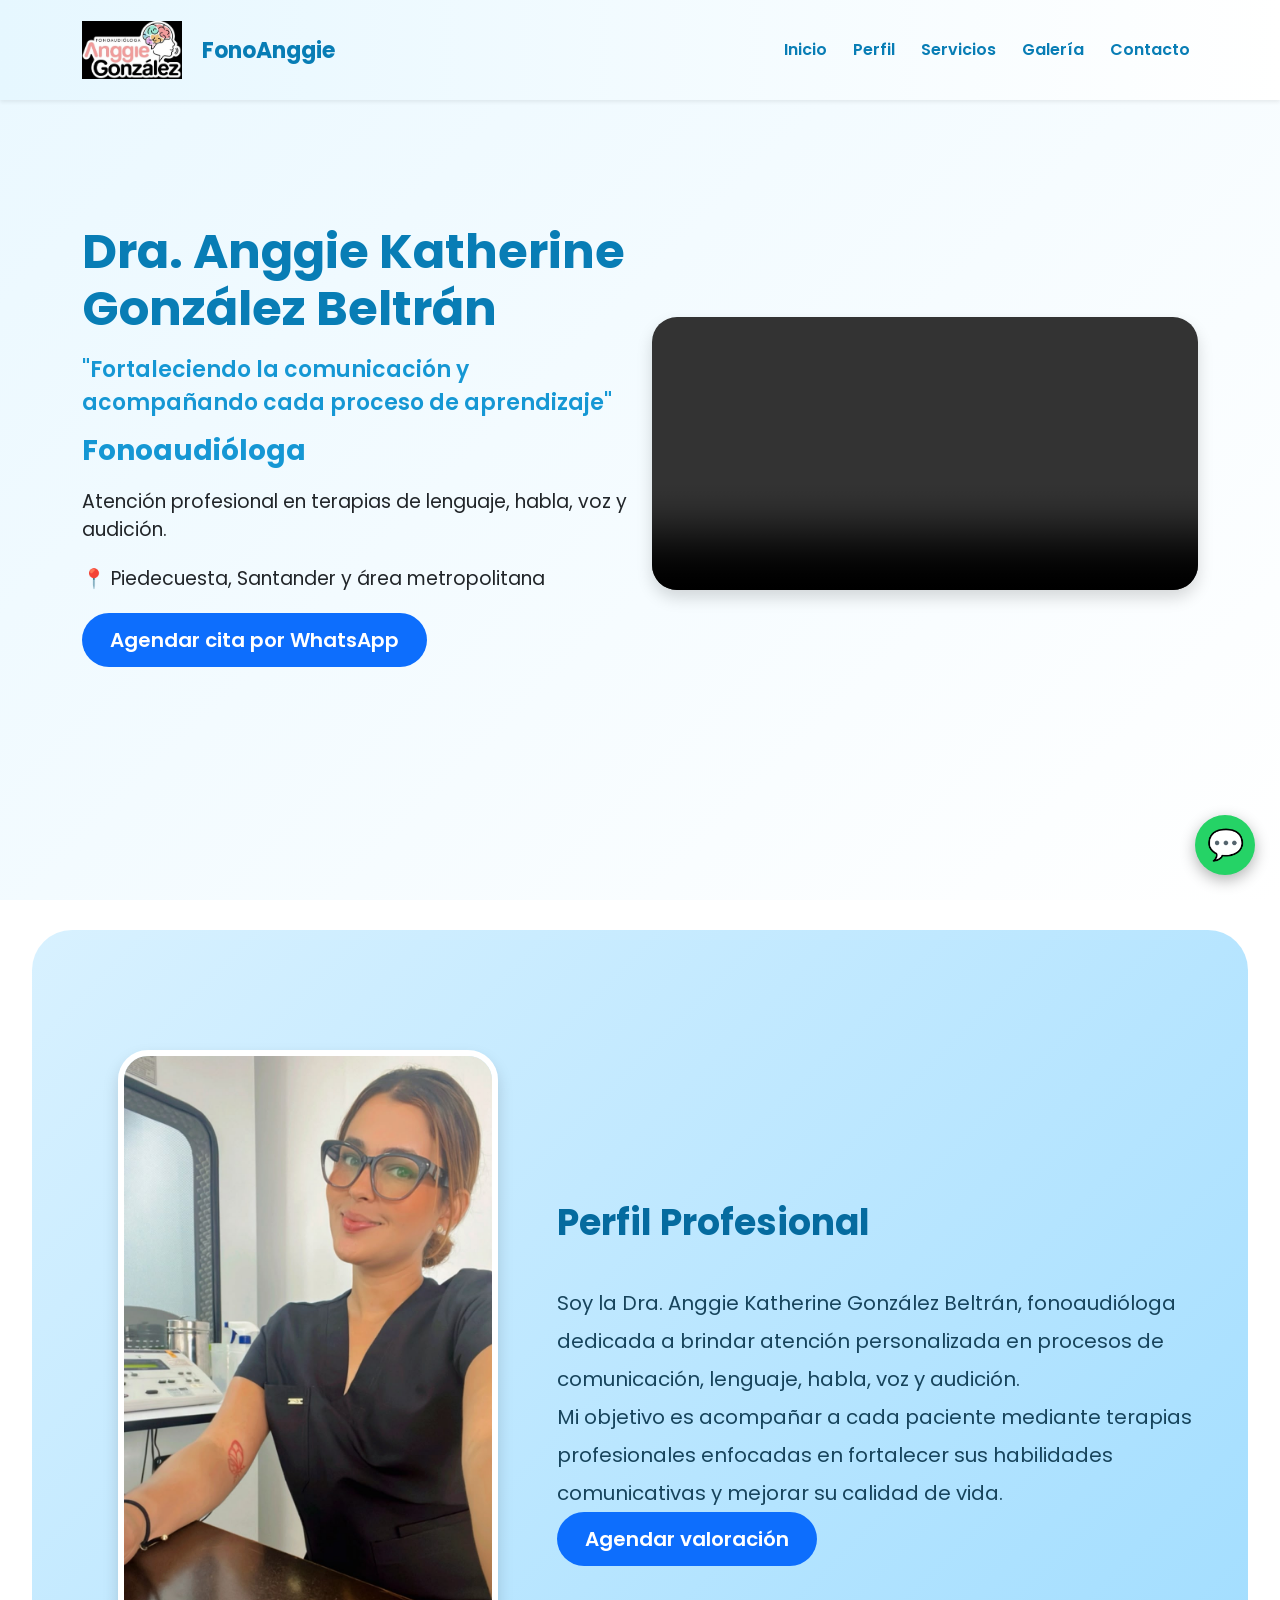
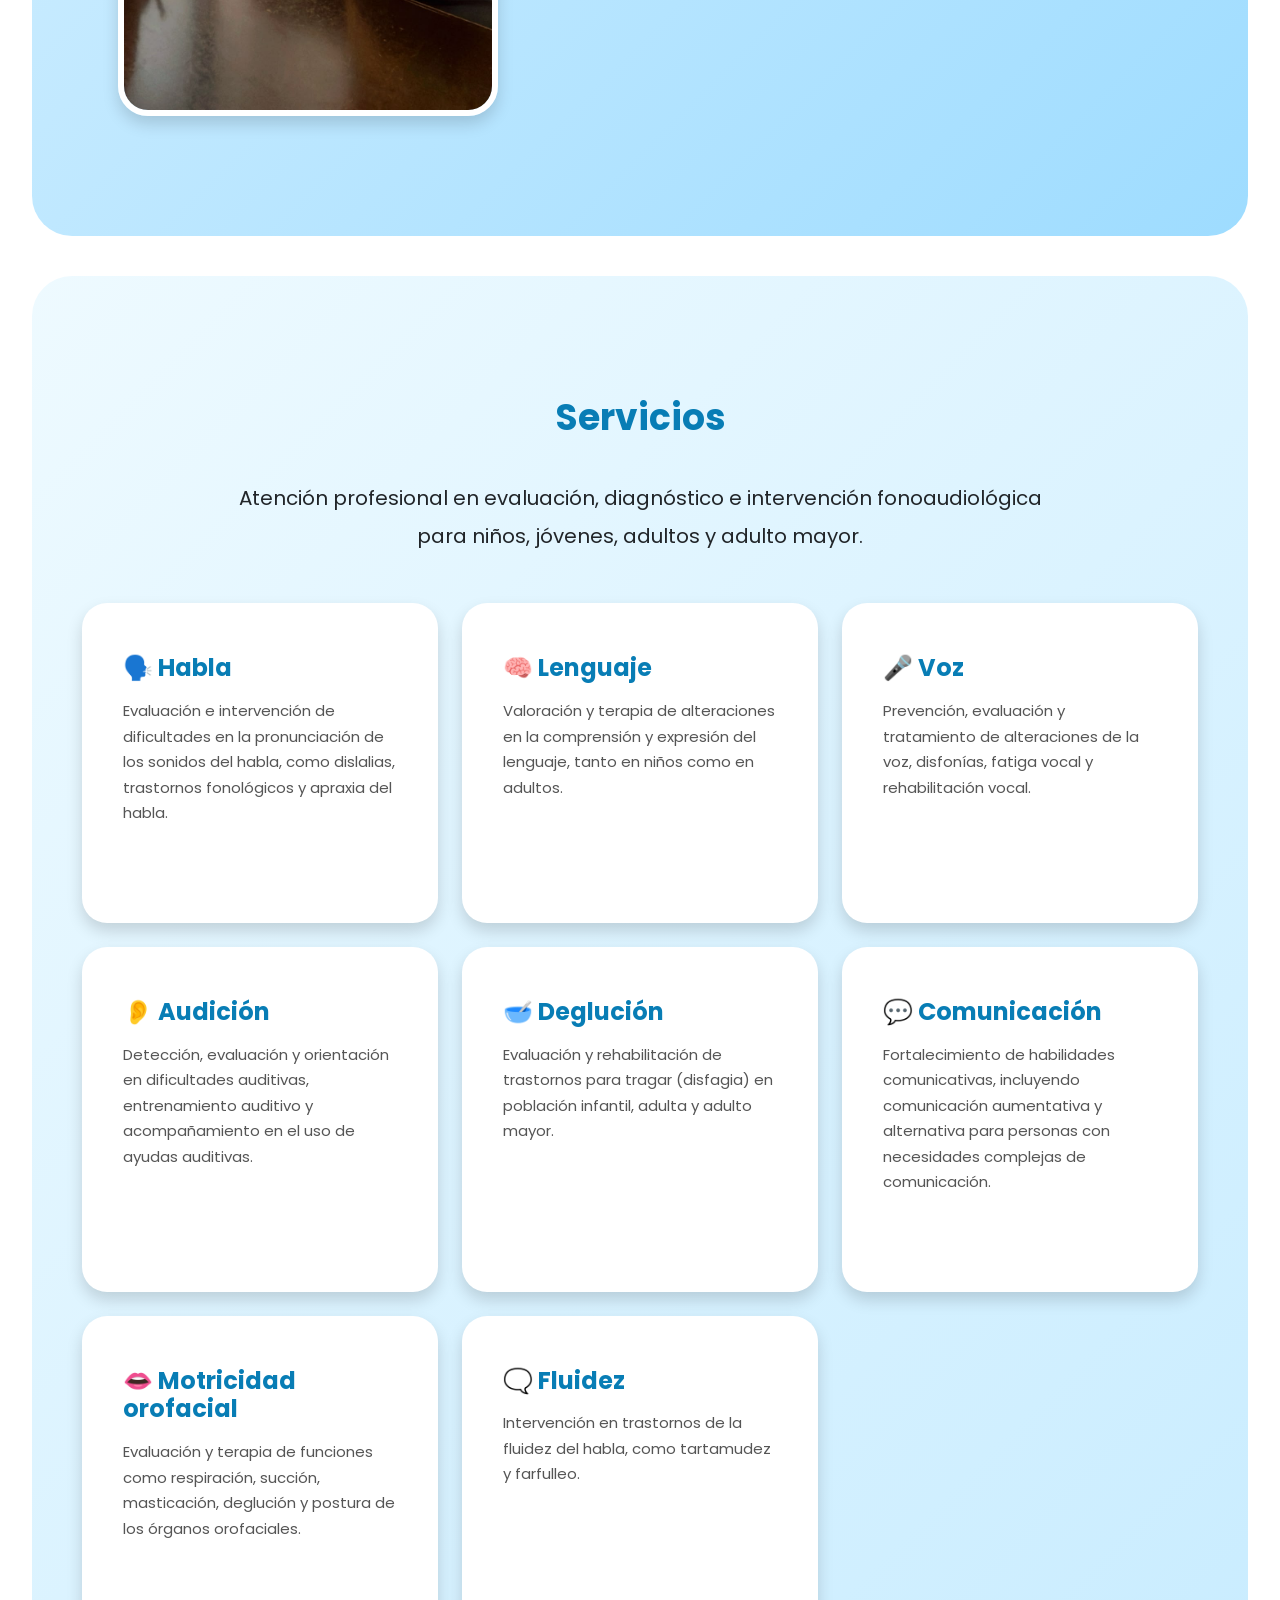
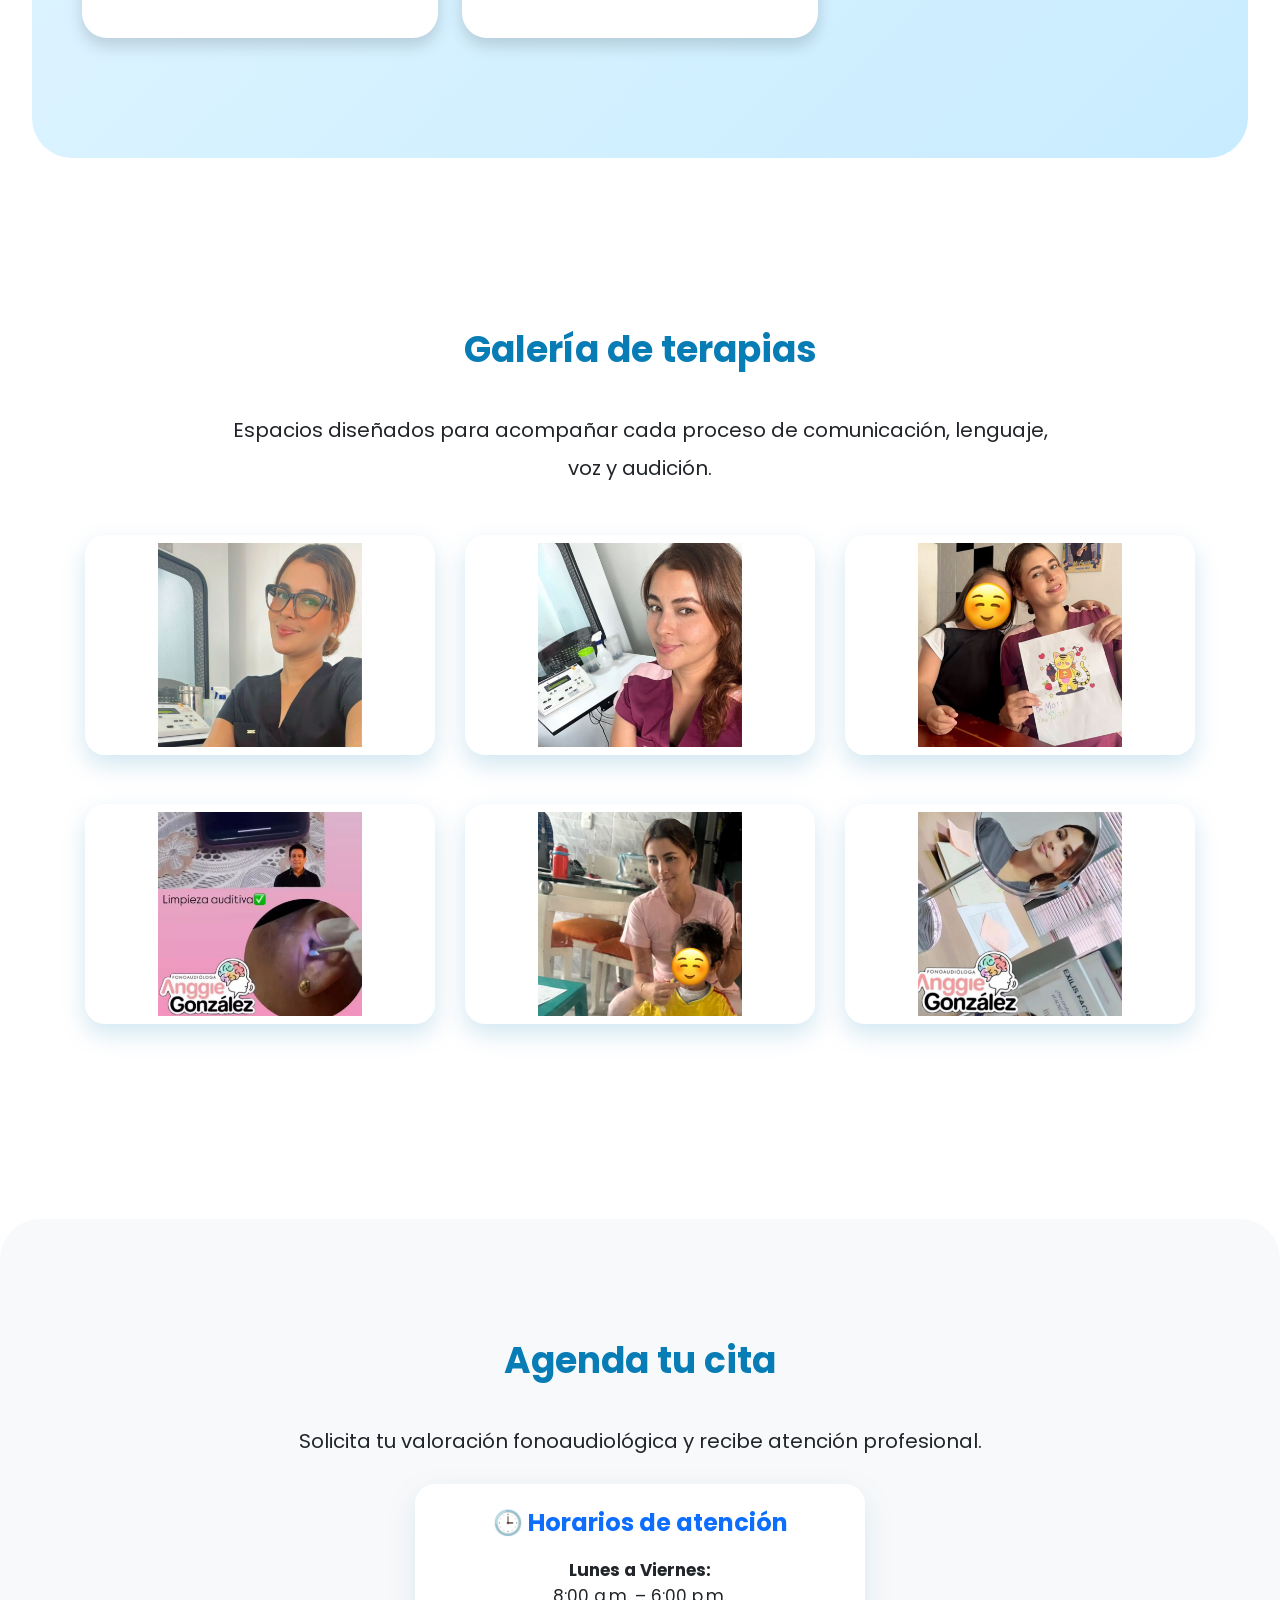
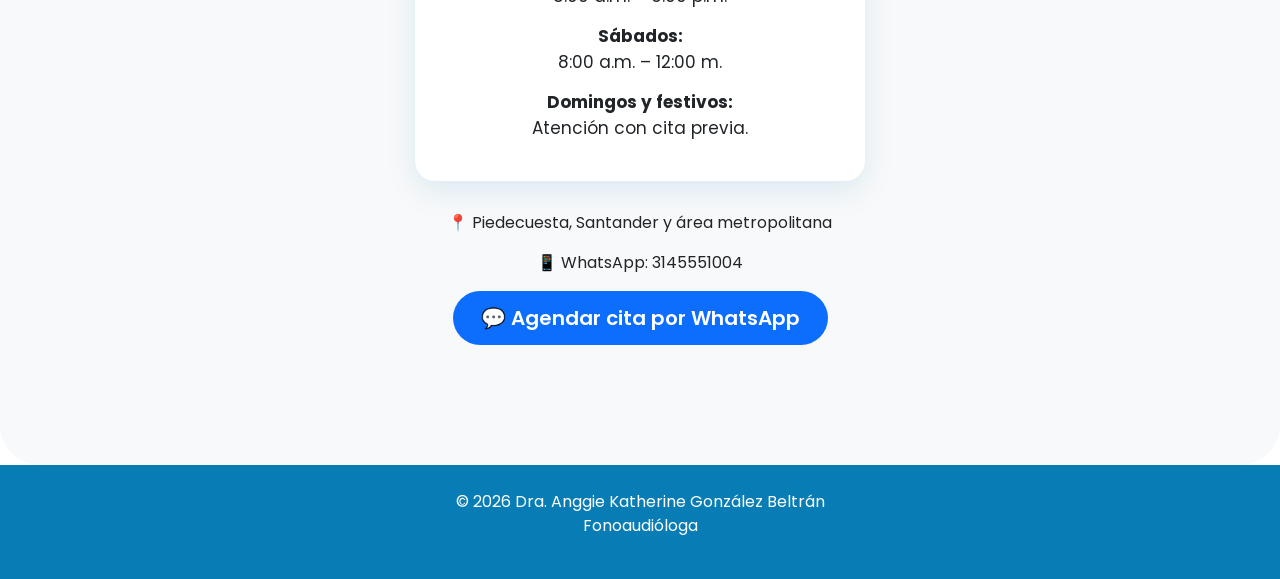
==== index.html @ e3963ac4 "Primera versión de la página web de FonoAnggie" ====
<!DOCTYPE html>
<html lang="es">

<head>

<meta charset="UTF-8">
<meta name="viewport" content="width=device-width, initial-scale=1.0">

<title>Dra. Anggie Katherine González Beltrán | Fonoaudióloga</title>


<!-- Bootstrap -->
<link href="https://cdn.jsdelivr.net/npm/bootstrap@5.3.3/dist/css/bootstrap.min.css" rel="stylesheet">


<!-- Letra profesional -->
<link href="https://fonts.googleapis.com/css2?family=Poppins:wght@300;400;500;600;700&display=swap" rel="stylesheet">


<!-- Estilos propios -->
<link rel="stylesheet" href="css/estilos.css">

</head>


<body>


<!-- MENÚ -->

<nav class="navbar navbar-expand-lg navbar-light bg-white shadow-sm fixed-top">

<div class="container">


<a class="navbar-brand fw-bold text-primary d-flex align-items-center" href="#inicio">

    <img src="img/logo.png"
    class="logo-menu"
    alt="Logo FonoAnggie">

    <span class="ms-2">FonoAnggie</span>

</a>





<button class="navbar-toggler" type="button" data-bs-toggle="collapse" data-bs-target="#menu">

<span class="navbar-toggler-icon"></span>

</button>



<div class="collapse navbar-collapse" id="menu">


<ul class="navbar-nav ms-auto">


<li class="nav-item">
<a class="nav-link" href="#inicio">Inicio</a>
</li>


<li class="nav-item">
<a class="nav-link" href="#perfil">Perfil</a>
</li>


<li class="nav-item">
<a class="nav-link" href="#servicios">Servicios</a>
</li>


<li class="nav-item">
<a class="nav-link" href="#galeria">Galería</a>
</li>


<li class="nav-item">
<a class="nav-link" href="#contacto">Contacto</a>
</li>


</ul>


</div>


</div>

</nav>





<!-- INICIO -->


<section id="inicio" class="hero">


<div class="container">


<div class="row align-items-center">


<div class="col-lg-6">


<h1>

Dra. Anggie Katherine

<br>

González Beltrán

</h1>



<h4 class="frase-profesional">

"Fortaleciendo la comunicación y acompañando cada proceso de aprendizaje"

</h4>



<h3>

Fonoaudióloga

</h3>



<p>

Atención profesional en terapias de lenguaje,
habla, voz y audición.

</p>



<p>

📍 Piedecuesta, Santander y área metropolitana

</p>



<a href="https://wa.me/573145551004?text=Hola%20Dra.%20Anggie,%20quiero%20solicitar%20información%20sobre%20una%20valoración%20fonoaudiológica."
class="btn btn-primary btn-lg"
target="_blank">

Agendar cita por WhatsApp

</a>


</div>





<div class="col-lg-6 mt-4">


<video class="video-presentacion shadow" controls>


<source src="video/video.mp4" type="video/mp4">


Tu navegador no soporta videos.


</video>


</div>



</div>


</div>


</section>







<!-- PERFIL -->


<section id="perfil" class="py-5">


<div class="container">


<div class="row align-items-center">



<div class="col-lg-5 text-center">


<img src="img/dra-anggie.jpg"
class="foto-doctora shadow"
alt="Dra. Anggie">


</div>




<div class="col-lg-7">


<h2 class="titulo">

Perfil Profesional

</h2>



<p class="descripcion">

Soy la Dra. Anggie Katherine González Beltrán,
fonoaudióloga dedicada a brindar atención personalizada
en procesos de comunicación, lenguaje, habla, voz y audición.

</p>



<p class="descripcion">

Mi objetivo es acompañar a cada paciente mediante
terapias profesionales enfocadas en fortalecer sus
habilidades comunicativas y mejorar su calidad de vida.

</p>



<a href="https://wa.me/573145551004?text=Hola%20Dra.%20Anggie,%20quiero%20solicitar%20información%20sobre%20una%20valoración%20fonoaudiológica."
class="btn btn-primary btn-lg"
target="_blank">

Agendar valoración

</a>



</div>


</div>


</div>


</section>
<!-- SERVICIOS -->

<section id="servicios" class="py-5 bg-light">


<div class="container">


<h2 class="text-center titulo">

Servicios

</h2>



<p class="text-center descripcion">

Atención profesional en evaluación, diagnóstico e intervención
fonoaudiológica para niños, jóvenes, adultos y adulto mayor.

</p>




<div class="row g-4 mt-4">





<div class="col-lg-4 col-md-6">

<div class="card servicio shadow h-100">

<div class="card-body">


<h4>🗣️ Habla</h4>


<p>

Evaluación e intervención de dificultades en la pronunciación
de los sonidos del habla, como dislalias, trastornos fonológicos
y apraxia del habla.

</p>


</div>

</div>

</div>






<div class="col-lg-4 col-md-6">

<div class="card servicio shadow h-100">

<div class="card-body">


<h4>🧠 Lenguaje</h4>


<p>

Valoración y terapia de alteraciones en la comprensión y
expresión del lenguaje, tanto en niños como en adultos.

</p>


</div>

</div>

</div>






<div class="col-lg-4 col-md-6">

<div class="card servicio shadow h-100">

<div class="card-body">


<h4>🎤 Voz</h4>


<p>

Prevención, evaluación y tratamiento de alteraciones de la voz,
disfonías, fatiga vocal y rehabilitación vocal.

</p>


</div>

</div>

</div>







<div class="col-lg-4 col-md-6">

<div class="card servicio shadow h-100">

<div class="card-body">


<h4>👂 Audición</h4>


<p>

Detección, evaluación y orientación en dificultades auditivas,
entrenamiento auditivo y acompañamiento en el uso de ayudas auditivas.

</p>


</div>

</div>

</div>






<div class="col-lg-4 col-md-6">

<div class="card servicio shadow h-100">

<div class="card-body">


<h4>🥣 Deglución</h4>


<p>

Evaluación y rehabilitación de trastornos para tragar
(disfagia) en población infantil, adulta y adulto mayor.

</p>


</div>

</div>

</div>







<div class="col-lg-4 col-md-6">

<div class="card servicio shadow h-100">

<div class="card-body">


<h4>💬 Comunicación</h4>


<p>

Fortalecimiento de habilidades comunicativas, incluyendo
comunicación aumentativa y alternativa para personas con
necesidades complejas de comunicación.

</p>


</div>

</div>

</div>







<div class="col-lg-4 col-md-6">

<div class="card servicio shadow h-100">

<div class="card-body">


<h4>👄 Motricidad orofacial</h4>


<p>

Evaluación y terapia de funciones como respiración,
succión, masticación, deglución y postura de los órganos
orofaciales.

</p>


</div>

</div>

</div>








<div class="col-lg-4 col-md-6">

<div class="card servicio shadow h-100">

<div class="card-body">


<h4>🗨️ Fluidez</h4>


<p>

Intervención en trastornos de la fluidez del habla,
como tartamudez y farfulleo.

</p>


</div>

</div>

</div>






</div>


</div>

</section>
<!-- GALERÍA -->

<section id="galeria" class="py-5">

<div class="container">

<h2 class="titulo text-center">

Galería de terapias

</h2>

<p class="text-center descripcion">

Espacios diseñados para acompañar cada proceso de comunicación,
lenguaje, voz y audición.

</p>

<div class="row g-4 mt-4">

<div class="col-lg-4 col-md-6">
<img src="img/foto1.jpg" class="img-galeria" alt="Galería 1">
</div>

<div class="col-lg-4 col-md-6">
<img src="img/foto2.jpg" class="img-galeria" alt="Galería 2">
</div>

<div class="col-lg-4 col-md-6">
<img src="img/foto3.jpg" class="img-galeria" alt="Galería 3">
</div>

<div class="col-lg-4 col-md-6">
<img src="img/foto4.jpg" class="img-galeria" alt="Galería 4">
</div>

<div class="col-lg-4 col-md-6">
<img src="img/foto5.jpg" class="img-galeria" alt="Galería 5">
</div>

<div class="col-lg-4 col-md-6">
<img src="img/foto6.jpg" class="img-galeria" alt="Galería 6">
</div>

</div>

</div>

</section>







<!-- CONTACTO -->


<section id="contacto" class="py-5 bg-light">


<div class="container text-center">


<h2 class="titulo">

Agenda tu cita

</h2>



<p class="descripcion">

Solicita tu valoración fonoaudiológica y recibe atención profesional.

</p>
<div class="horarios mt-4">

<h4>🕒 Horarios de atención</h4>

<p>
<strong>Lunes a Viernes:</strong><br>
8:00 a.m. – 6:00 p.m.
</p>

<p>
<strong>Sábados:</strong><br>
8:00 a.m. – 12:00 m.
</p>

<p>
<strong>Domingos y festivos:</strong><br>
Atención con cita previa.
</p>

</div>



<p>

📍 Piedecuesta, Santander y área metropolitana

</p>



<p>

📱 WhatsApp: 3145551004

</p>




<a href="https://wa.me/573145551004?text=Hola%20Dra.%20Anggie,%20quiero%20solicitar%20información%20sobre%20una%20valoración%20fonoaudiológica."
class="btn btn-primary btn-lg"
target="_blank">


💬 Agendar cita por WhatsApp


</a>



</div>


</section>







<!-- BOTÓN WHATSAPP FLOTANTE -->


<a href="https://wa.me/573145551004?text=Hola%20Dra.%20Anggie,%20quiero%20solicitar%20información%20sobre%20una%20valoración%20fonoaudiológica."
class="whatsapp-float"
target="_blank">

💬

</a>







<!-- FOOTER -->


<footer class="text-center">


<p>

© 2026 Dra. Anggie Katherine González Beltrán

<br>

Fonoaudióloga

</p>


</footer>






<!-- Bootstrap JS -->


<script src="https://cdn.jsdelivr.net/npm/bootstrap@5.3.3/dist/js/bootstrap.bundle.min.js"></script>


<script src="js/script.js"></script>



</body>

</html>
---- css/estilos.css ----
css
/* =========================
   ESTILOS GENERALES
========================= */

body {

   body{
    font-family:'Poppins', sans-serif;
    background: linear-gradient(180deg, #f8fcff 0%, #eef8ff 50%, #ffffff 100%);
    color:#333;
}
    color: #444;

    scroll-behavior: smooth;

}


h1, h2, h3, h4 {
    font-weight: 700;
}


.titulo {
    color: #1597d4;
    margin-bottom: 20px;
}


.descripcion {
    font-size: 18px;
    line-height: 1.8;
}



/* =========================
   MENÚ
========================= */

.navbar-brand img {

    width: 150px;
    height: 100px;

    object-fit: contain;



}


.nav-link {
    color: #333 !important;
    font-weight: 600;
    margin-left: 10px;
}


.nav-link:hover {
    color: #1597d4 !important;
}




/* =========================
   SECCIÓN INICIO
========================= */

.hero {

    min-height: 100vh;
    display: flex;
    align-items: center;

    padding-top: 90px;

    background: linear-gradient(
        135deg,
        #eaf8ff,
        #ffffff
    );

}



.hero h1 {

    font-size: 48px;
    color: #087db5;

}



.hero h3 {

    color: #1597d4;
    margin-top: 15px;

}



.hero p {

    font-size: 19px;
    margin: 20px 0;

}



 .btn-primary{
    background:#0d6efd;
    border:none;
    border-radius:40px;
    padding:12px 28px;
    font-weight:600;
    transition:0.3s;
}

.btn-primary:hover{
    background:#0b5ed7;
    transform:translateY(-2px);
}




/* =========================
   VIDEO
========================= */

.video.mp4 {

    width: 100%;
    max-width: 450px;

    height: auto;

    border-radius: 20px;

    display: block;

    margin: auto;

}





/* =========================
   TARJETAS SERVICIOS
========================= */


.servicio{
    border: none;
    border-radius: 20px;
    background: #ffffff;
    box-shadow: 0 10px 30px rgba(0, 120, 180, 0.12);
    transition: all 0.35s ease;
}



.servicio:hover{
    transform: translateY(-8px);
    box-shadow: 0 18px 40px rgba(0,120,180,0.22);
}





/* =========================
   GALERÍA
========================= */


.img-galeria {
    width: 100%;
    height: auto;
    object-fit: contain;
    transition: 0.4s;
}




#galeria img:hover {

    transform: scale(1.05);

}





/* =========================
   WHATSAPP FLOTANTE
========================= */


.whatsapp {

    position: fixed;

    bottom: 25px;
    right: 25px;

    background: #25d366;

    width: 60px;
    height: 60px;

    border-radius: 50%;

    display: flex;

    justify-content: center;
    align-items: center;

    font-size: 32px;

    text-decoration: none;

    color: white;

    box-shadow: 0 5px 15px rgba(0,0,0,0.3);

    z-index: 999;

}




/* =========================
   PIE DE PÁGINA
========================= */


footer {

    background: #087db5;

    color:white;

    padding: 25px;

}




/* =========================
   CELULARES
========================= */


@media(max-width:768px){


.hero h1 {

    font-size: 34px;

}

.navbar-brand {
    display: flex;
    align-items: center;
    gap: 10px;
}
.hero {

    text-align:center;

}


.video-presentacion {

    margin-top:30px;

}


}
.navbar {

    padding-top: 15px;
    padding-bottom: 15px;

}


.navbar-brand {

    font-size: 24px;
    display: flex;
    align-items: center;
    gap: 15px;

}
/* =========================
   MEJORAR ENCABEZADO Y LOGO
========================= */

.navbar {
    padding: 5px 0;
}


.navbar-brand img {

    width: 100px;
    height: 70px;

    object-fit: contain;

}


.navbar-brand {

    display: flex;
    align-items: center;
    gap: 12px;

    color: #1597d4 !important;

}


.navbar-brand:hover {

    color: #087db5 !important;

}/* =========================
   NAVBAR PROFESIONAL
========================= */

.navbar {

    background: linear-gradient(
        90deg,
        #e6f7ff,
        #ffffff
    ) !important;

    padding: 10px 0;

}


.navbar-brand {

    color: #087db5 !important;
    font-size: 22px;
    font-weight: 700;

}


.nav-link {

    color: #087db5 !important;
    font-weight: 600;

}


.nav-link:hover {

    color: #1597d4 !important;

}
/* FRASE PROFESIONAL */

.frase-profesional {

    color:#1597d4;
    font-size: 22px;
    margin-top: 15px;
    line-height: 1.5;
    font-weight: 600;

}
/* Separación de secciones */

section {

    scroll-margin-top: 100px;

}


#perfil,
#servicios,
#galeria,
#contacto {

    padding-top: 80px;
    padding-bottom: 80px;

}
.titulo {

    font-size: 36px;
    font-weight: 700;
    color: #087db5;
    margin-bottom: 40px;

}
/* =========================
   ESPACIADO PROFESIONAL ENTRE SECCIONES
========================= */

section {

    padding-top: 100px;
    padding-bottom: 100px;

}


/* Perfil */

#perfil {

    background: white;
    margin-top: 40px;

}



/* Servicios */

#servicios {

    margin-top: 40px;
    border-radius: 30px;

}



/* Galería */

#galeria {

    background: white;
    margin-top: 40px;

}



/* Contacto */

#contacto {

    margin-top: 40px;

}


/* Separación entre tarjetas */

.servicio {

    margin-bottom: 30px;

}
/* ==================================
   MEJORAR ESPACIADO DE SECCIONES
================================== */


#perfil,
#servicios,
#galeria,
#contacto {

    min-height: 450px;
    padding-top: 120px !important;
    padding-bottom: 120px !important;

}


/* Separación visual entre secciones */

#perfil {

    background-color: #ffffff;
    margin-top: 30px;

}



#servicios {

    background: linear-gradient(
        135deg,
        #eefaff,
        #ffffff
    );

    margin-top: 50px;
    border-radius: 40px;

}



#galeria {

    margin-top: 50px;

}



#contacto {

    margin-top: 50px;
    border-radius: 40px;

}


/* Texto del perfil */

.descripcion {

    max-width: 850px;
    margin: auto;
    font-size: 20px;
    line-height: 1.9;

}


/* Espacio entre tarjetas */

.servicio {

    padding: 25px;
    min-height: 220px;

}


/* Imágenes de galería */

#galeria img {

    margin-bottom: 25px;

}
body {
    font-family: 'Poppins', sans-serif !important;
}
/* ==========================
   COLORES DE SECCIONES
========================== */


/* PERFIL PROFESIONAL */

#perfil {

    background: linear-gradient(
        135deg,
        #d8f1ff,
        #9edcff
    );

    border-radius: 40px;

    margin: 30px auto;

    width: 95%;

}


/* Texto del perfil */

#perfil .titulo {

    color: #056b9f;

}


#perfil .descripcion {

    color: #17445c;

}




/* SERVICIOS */

#servicios {

    background: linear-gradient(
        135deg,
        #eefaff,
        #c8ecff
    ) !important;

    border-radius: 40px;

    width: 95%;

    margin: 40px auto;

}



/* TARJETAS DE SERVICIOS */

/* ==========================
   TARJETAS PROFESIONALES
========================== */


.servicio {

    background: linear-gradient(
        145deg,
        #ffffff,
        #e8f7ff
    );

    border: none;

    border-radius: 25px;

    padding: 35px 25px;

    min-height: 240px;

    box-shadow: 0 10px 25px rgba(0, 120, 180, 0.15);

    transition: all 0.4s ease;

}


.servicio h4 {

    color: #087db5;

    font-size: 24px;

    margin-bottom: 20px;

}


.servicio p {

    color: #555;

    font-size: 16px;

    line-height: 1.7;

}



.servicio:hover {

    transform: translateY(-12px);

    box-shadow: 0 15px 35px rgba(0, 120, 180, 0.25);


}



.servicio:hover {

    transform: translateY(-8px);

}
/* FOTO PERFIL DOCTORA */

.foto-doctora {
    width: 100%;
    height: auto;
    object-fit: contain;


    object-position: center top;

    border-radius: 30px;

    border: 6px solid white;

    box-shadow: 0 10px 25px rgba(0,120,180,0.20);

}



#perfil {

    padding: 80px 0;

}



 .img-galeria {
    width: 100%;
    max-width: 350px;
    height: 220px;
    object-fit: contain;
    display: block;
    margin: auto;
    border-radius: 15px;
    transition: 0.4s;
}


/* TARJETAS DE SERVICIOS */

.servicio {

    height: 100%;

    min-height: 280px;

    border-radius: 25px;

    border: none;

}


.servicio h4 {

    color:#087db5;

    font-weight:700;

}


.servicio p {

    line-height:1.7;

    color:#555;

}
/* TARJETAS DE SERVICIOS */

.servicio {

    border: none;

    border-radius: 25px;

    transition: 0.3s;

    background: white;

}


.servicio:hover {

    transform: translateY(-8px);

}



.servicio h4 {

    color: #087db5;

    font-weight: 700;

    margin-bottom: 15px;

}



.servicio p {

    color: #555;

    line-height: 1.7;

    font-size: 15px;

}
/* GALERÍA */

.img-galeria {

    width: 100%;
    height: 220px;
    object-fit: contain;
    background: white;
    border-radius: 20px;
    padding: 8px;
    box-shadow: 0 10px 25px rgba(0,120,180,0.18);
    transition: 0.3s;


}



.horarios{
    background:#ffffff;
    padding:25px;
    border-radius:20px;
    max-width:450px;
    margin:30px auto;
    box-shadow:0 10px 30px rgba(0,120,180,.12);
}

.horarios h4{
    color:#0d6efd;
    margin-bottom:20px;
}

.horarios p{
    margin-bottom:15px;
    font-size:17px;
}
/* LOGO DEL MENU */

.logo-menu{
    width: 80px;
    height: 80px;
    object-fit: contain;
    display:block;


}


/* VIDEO DE PRESENTACIÓN */

.video-presentacion{

    width:100%;
    max-width:550px;
    border-radius:25px;

}



/* IMAGEN DE LA DOCTORA */

.foto-doctora{

    width:100%;
    max-width:380px;
    border-radius:30px;

}


/* BOTÓN WHATSAPP FLOTANTE */

.whatsapp-float{

    position:fixed;
    bottom:25px;
    right:25px;
    background:#25D366;
    color:white;
    width:60px;
    height:60px;
    border-radius:50%;
    display:flex;
    justify-content:center;
    align-items:center;
    font-size:30px;
    text-decoration:none;
    z-index:1000;
    box-shadow:0 5px 15px rgba(0,0,0,.3);

}


.whatsapp-float:hover{

    transform:scale(1.1);

}
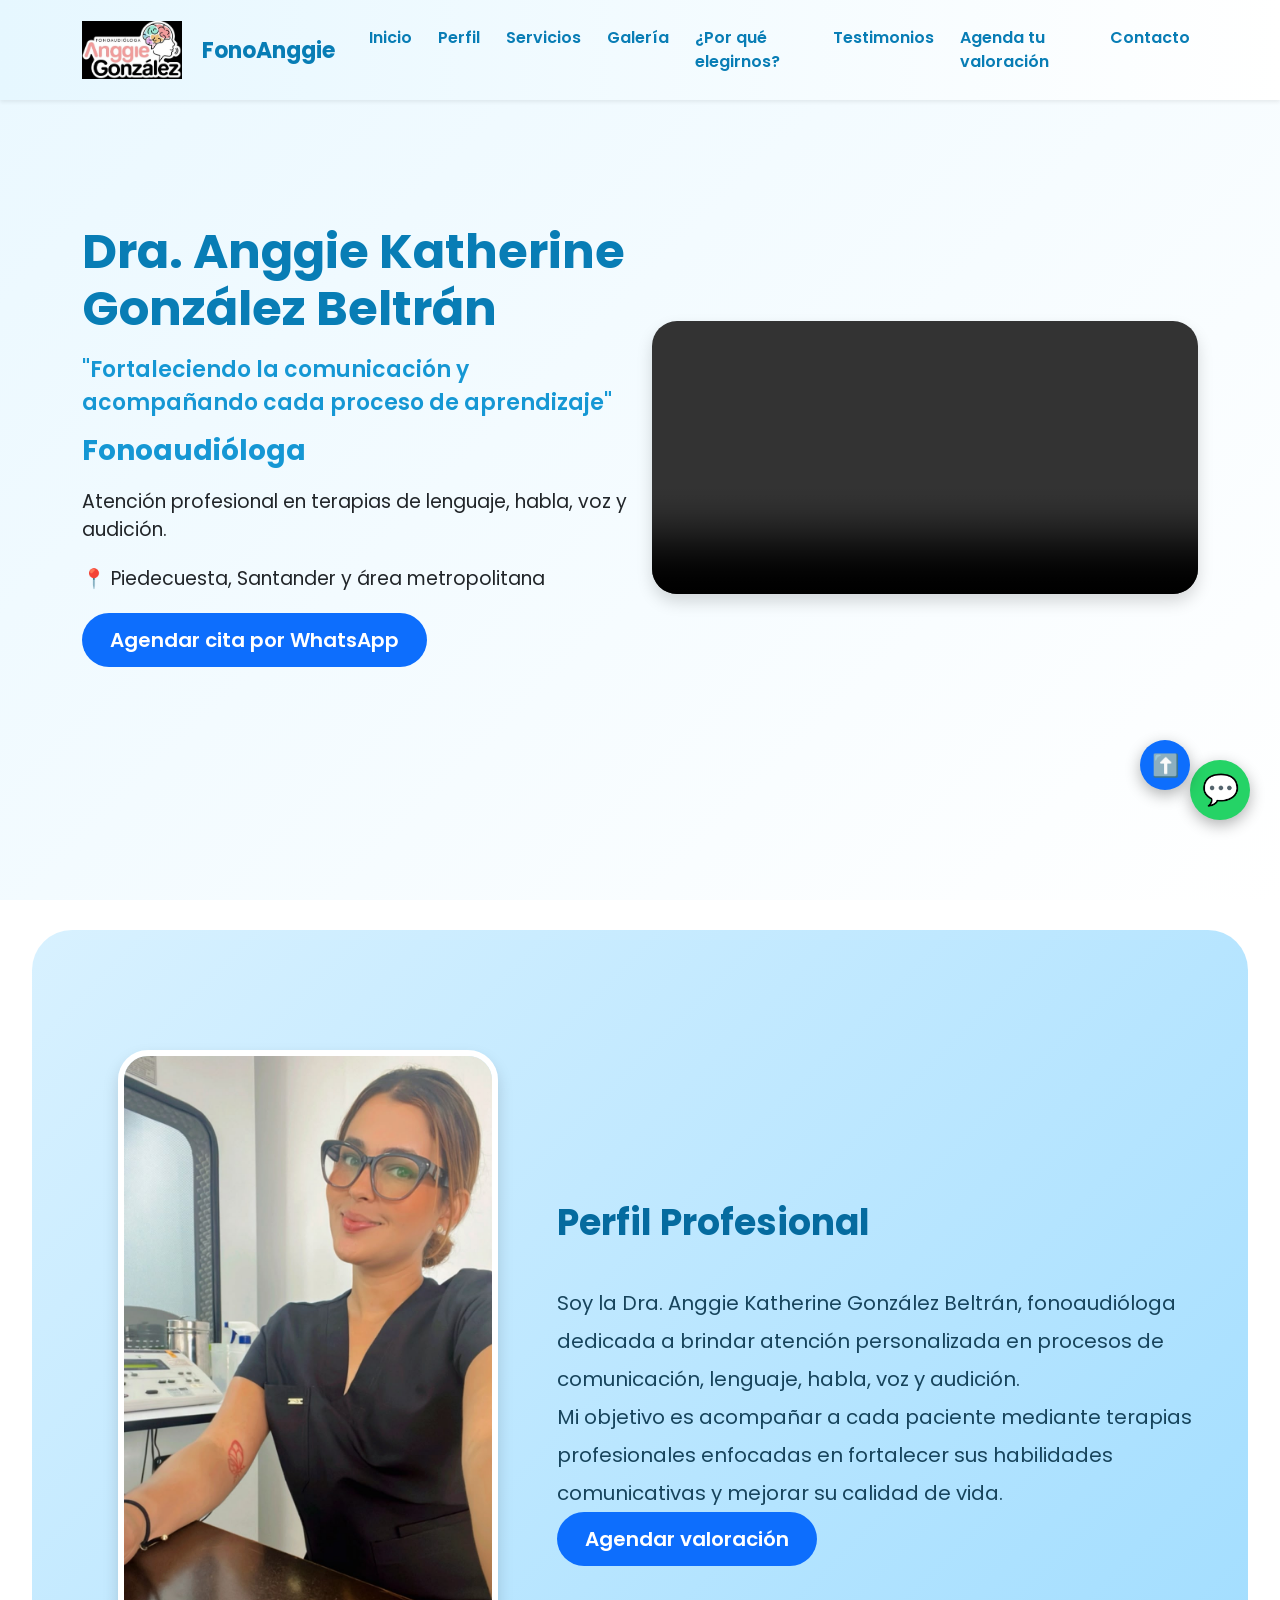
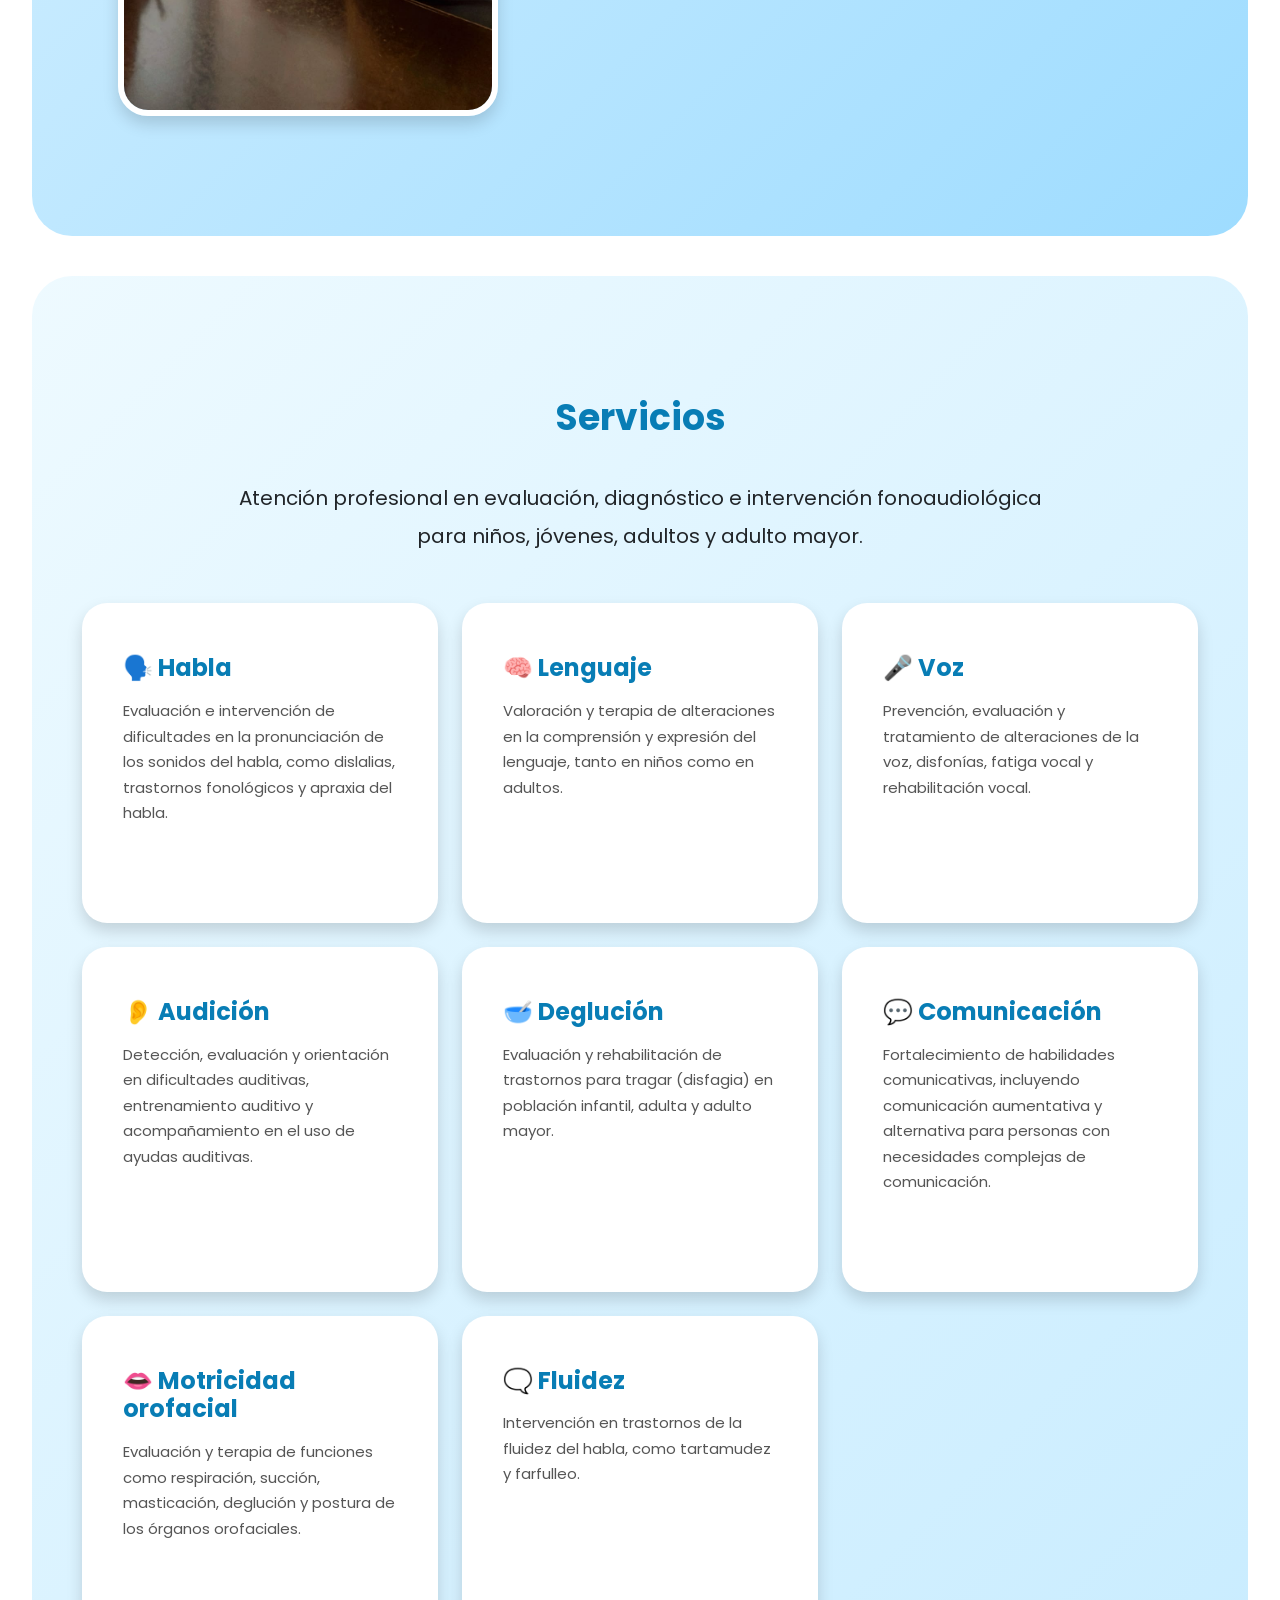
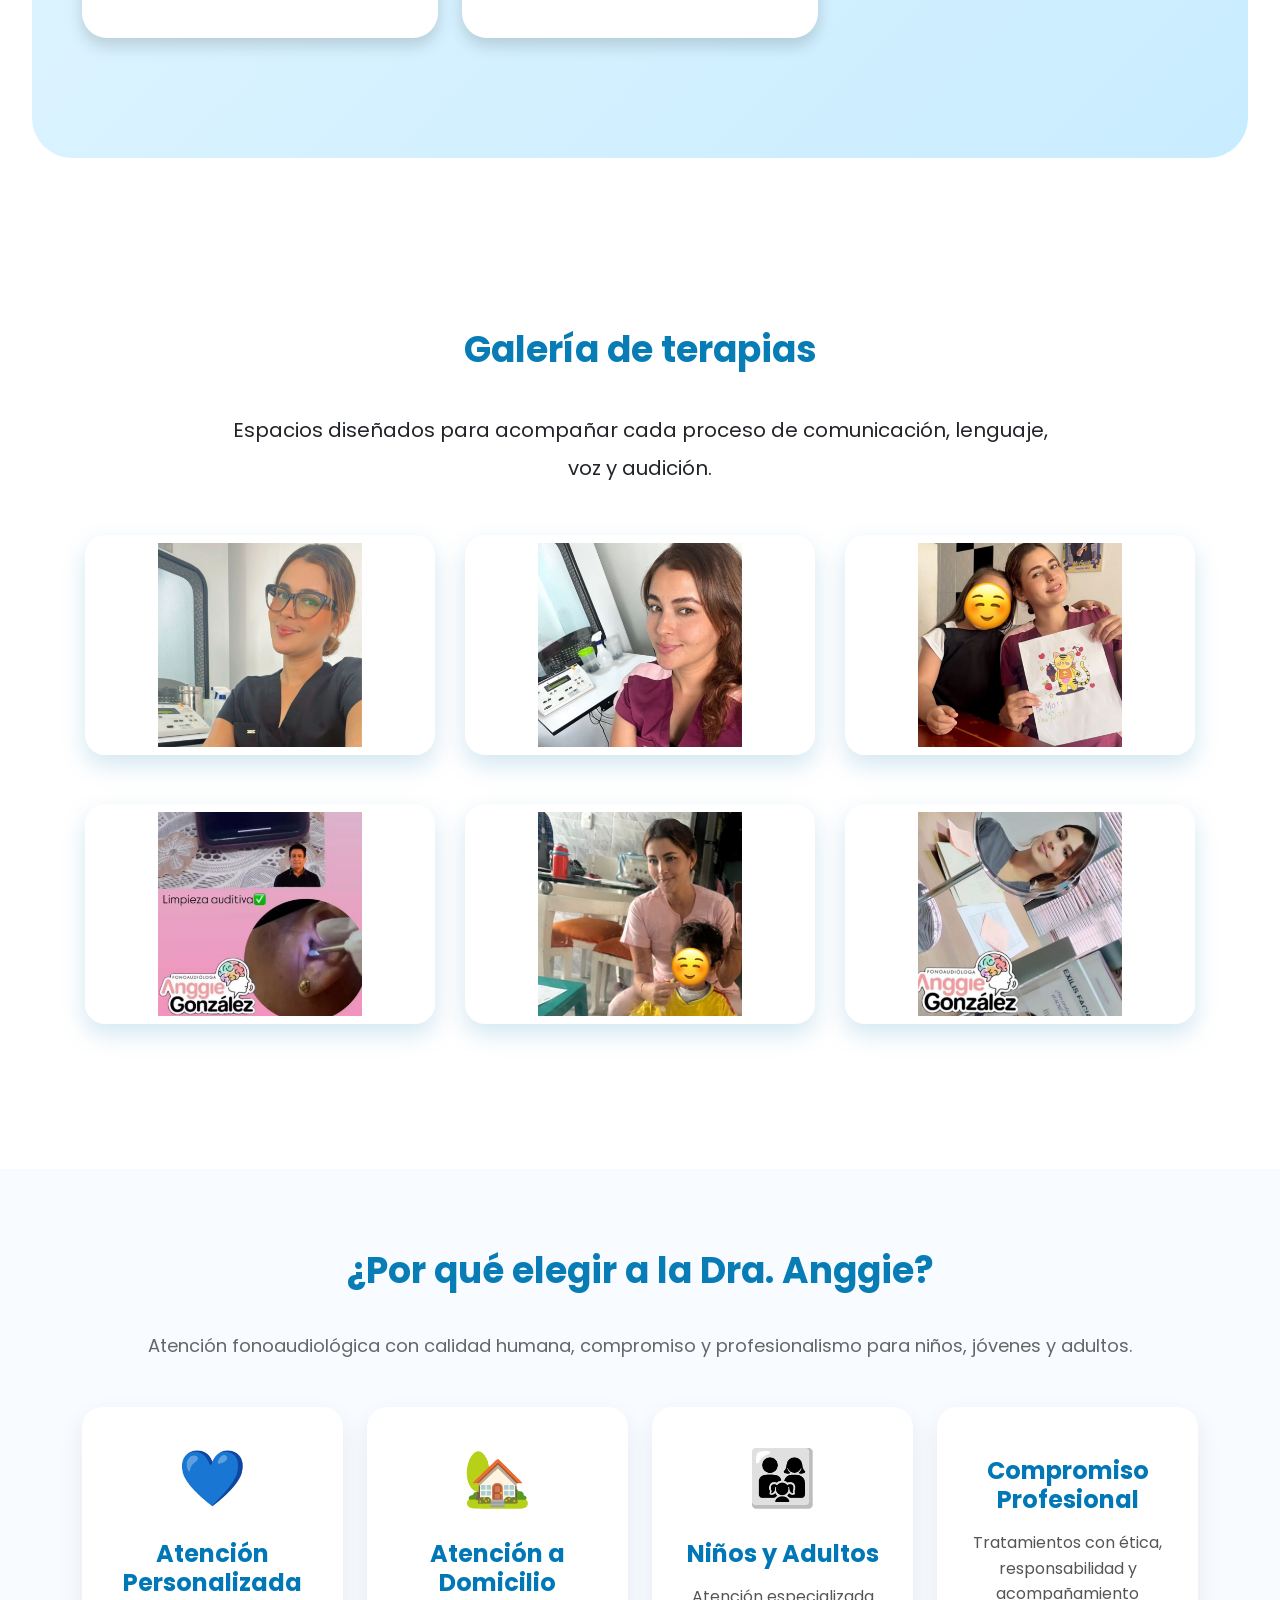
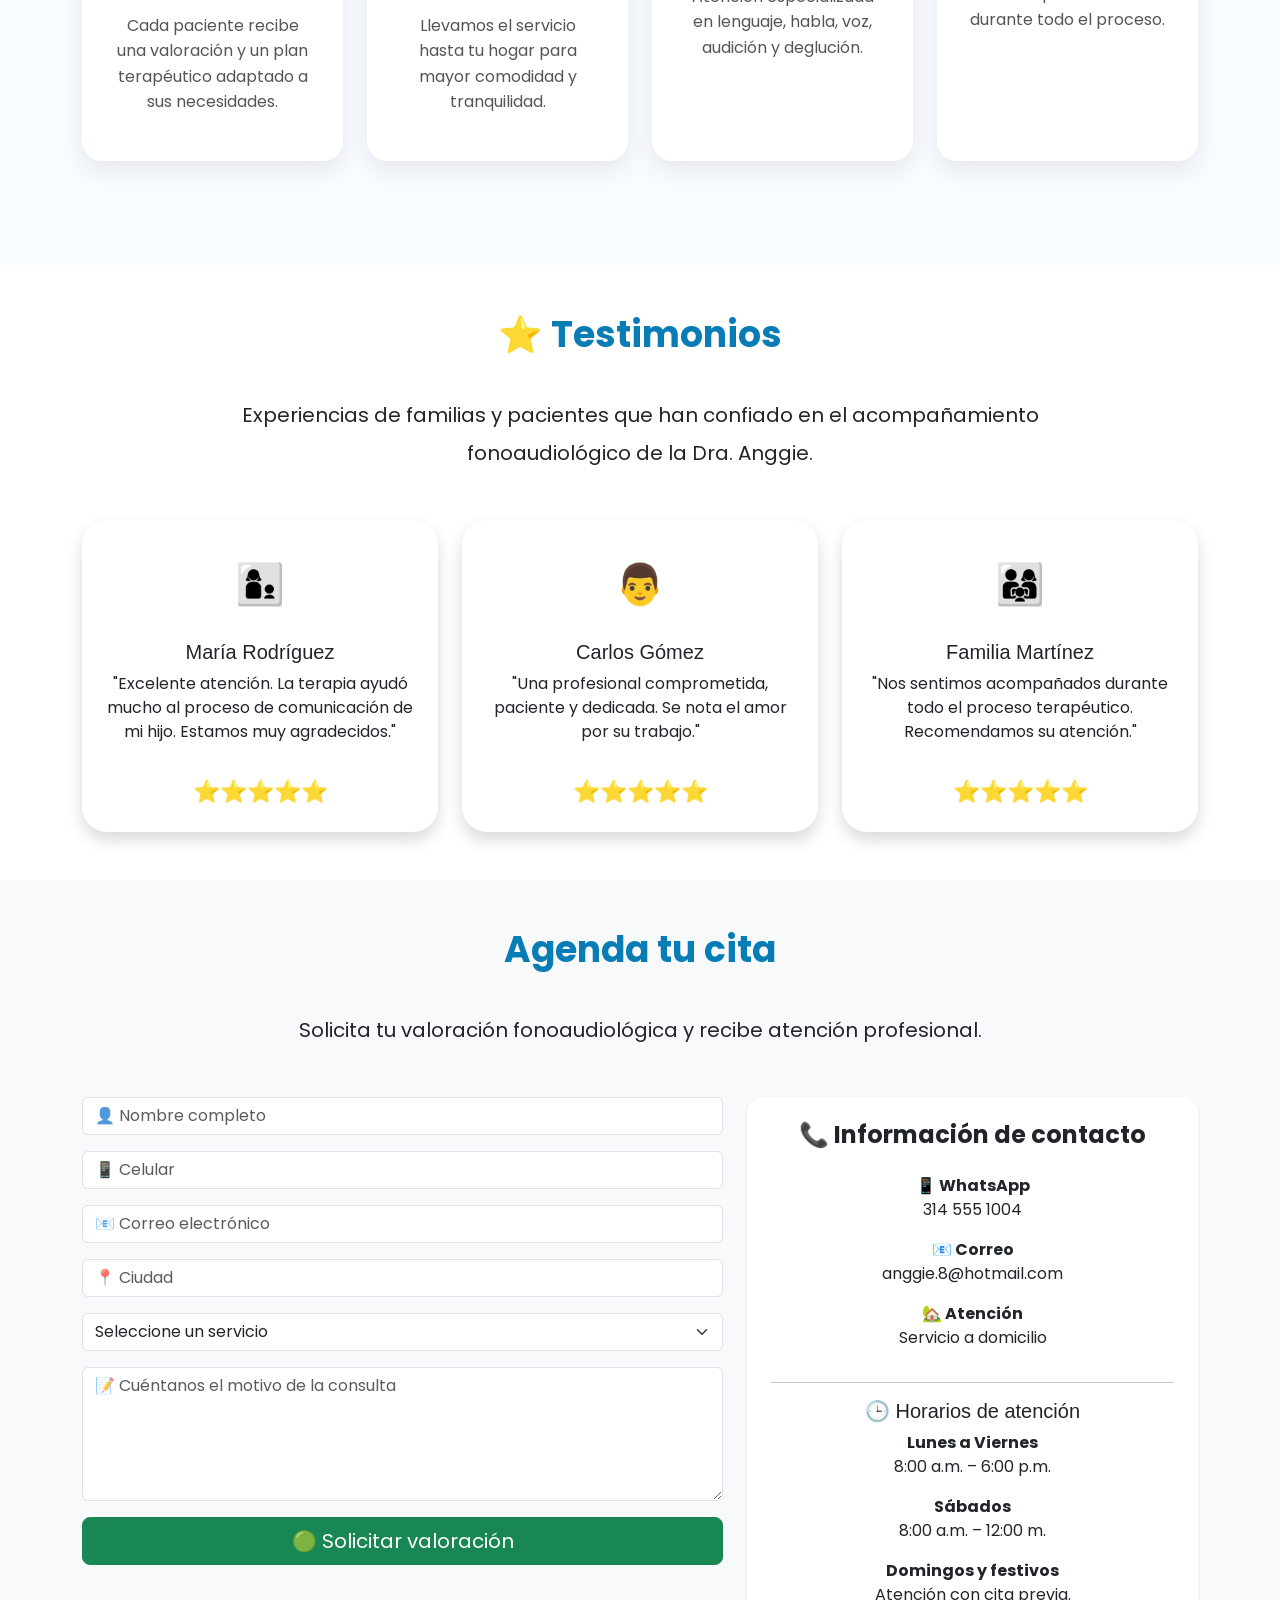
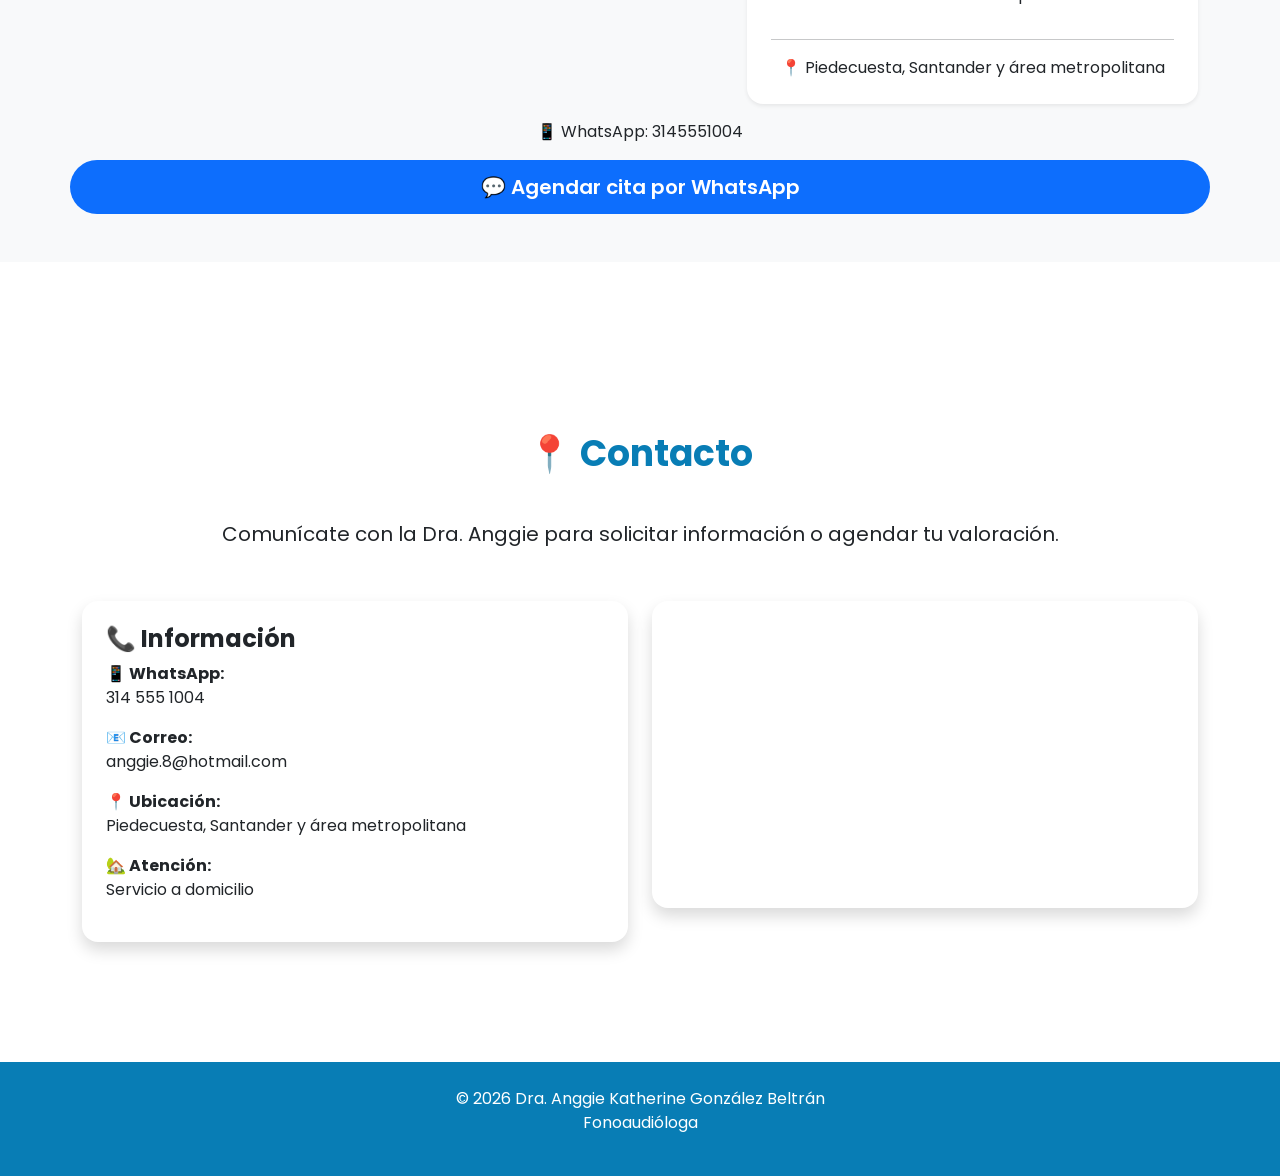
==== commit 47300558: "Actualizacion diseño responsive y mejoras finales" ====
--- a/index.html
+++ b/index.html
@@ -1,13 +1,33 @@
-<!DOCTYPE html>
-<html lang="es">
-
-<head>
+<head> 
 
 <meta charset="UTF-8">
 <meta name="viewport" content="width=device-width, initial-scale=1.0">
 
-<title>Dra. Anggie Katherine González Beltrán | Fonoaudióloga</title>
-
+<title>Dra. Anggie Katherine González Beltrán | Fonoaudióloga en Piedecuesta, Santander</title>
+
+<meta name="description" content="Dra. Anggie Katherine González Beltrán, Fonoaudióloga en Piedecuesta, Santander. Atención profesional en terapias de lenguaje, habla, voz, audición, deglución y motricidad orofacial para niños, jóvenes, adultos y adulto mayor. Agenda tu cita por WhatsApp.">
+
+<meta name="keywords" content="Dra Anggie, Anggie Katherine González Beltrán, Fonoaudióloga, Fonoaudióloga Piedecuesta, Terapia de lenguaje, Terapia de habla, Terapia de voz, Audición, Deglución, Motricidad orofacial, Santander">
+
+<meta name="author" content="Dra. Anggie Katherine González Beltrán">
+
+<meta name="robots" content="index, follow">
+<!-- Open Graph (Facebook, WhatsApp y LinkedIn) -->
+<meta property="og:title" content="Dra. Anggie Katherine González Beltrán | Fonoaudióloga">
+
+<meta property="og:description" content="Atención profesional en terapias de lenguaje, habla, voz, audición y deglución en Piedecuesta, Santander.">
+
+<meta property="og:type" content="website">
+
+<meta property="og:url" content="https://lilicote-dev.github.io/FonoAnggieWeb/">
+
+<meta property="og:image" content="https://lilicote-dev.github.io/FonoAnggieWeb/img/dra-anggie.jpg">
+
+<!-- Twitter -->
+<meta name="twitter:card" content="summary_large_image">
+<meta name="twitter:title" content="Dra. Anggie Katherine González Beltrán">
+<meta name="twitter:description" content="Fonoaudióloga en Piedecuesta, Santander. Agenda tu valoración profesional.">
+<meta name="twitter:image" content="https://lilicote-dev.github.io/FonoAnggieWeb/img/dra-anggie.jpg">
 
 <!-- Bootstrap -->
 <link href="https://cdn.jsdelivr.net/npm/bootstrap@5.3.3/dist/css/bootstrap.min.css" rel="stylesheet">
@@ -19,7 +39,25 @@
 
 <!-- Estilos propios -->
 <link rel="stylesheet" href="css/estilos.css">
-
+<link rel="stylesheet" href="https://unpkg.com/aos@2.3.1/dist/aos.css">
+<script type="application/ld+json">
+{
+  "@context": "https://schema.org",
+  "@type": "Person",
+  "name": "Dra. Anggie Katherine González Beltrán",
+  "jobTitle": "Fonoaudióloga",
+  "url": "https://lilicote-dev.github.io/FonoAnggieWeb/",
+  "image": "https://lilicote-dev.github.io/FonoAnggieWeb/img/dra-anggie.jpg",
+  "telephone": "+57 3145551004",
+  "address": {
+    "@type": "PostalAddress",
+    "addressLocality": "Piedecuesta",
+    "addressRegion": "Santander",
+    "addressCountry": "CO"
+  },
+  "description": "Fonoaudióloga especializada en evaluación e intervención de lenguaje, habla, voz, audición, deglución y motricidad orofacial."
+}
+</script>
 </head>
 
 
@@ -77,12 +115,23 @@
 
 
 <li class="nav-item">
-<a class="nav-link" href="#galeria">Galería</a>
+    <a class="nav-link" href="#galeria">Galería</a>
 </li>
 
-
 <li class="nav-item">
-<a class="nav-link" href="#contacto">Contacto</a>
+    <a class="nav-link" href="#porque">¿Por qué elegirnos?</a>
+</li>
+
+<li class="nav-item">
+    <a class="nav-link" href="#testimonios">Testimonios</a>
+</li>
+
+<li class="nav-item">
+   <a class="nav-link" href="#formulario">Agenda tu valoración</a>
+</li>
+
+<li class="nav-item">
+    <a class="nav-link" href="#contacto">Contacto</a>
 </li>
 
 
@@ -613,17 +662,213 @@
 </div>
 
 </section>
-
-
-
-
-
-
-
+<!-- ¿POR QUÉ ELEGIR A LA DRA. ANGGIE? -->
+
+<section id="porque" class="porque-elegir">
+
+    <div class="container">
+
+        <h2 class="titulo text-center">¿Por qué elegir a la Dra. Anggie?</h2>
+
+        <p class="text-center mb-5">
+            Atención fonoaudiológica con calidad humana, compromiso y profesionalismo para niños, jóvenes y adultos.
+        </p>
+
+        <div class="row">
+
+            <div class="col-md-6 col-lg-3 mb-4">
+
+                <div class="card-beneficio">
+
+                    <div class="icono">💙</div>
+
+                    <h4>Atención Personalizada</h4>
+
+                    <p>Cada paciente recibe una valoración y un plan terapéutico adaptado a sus necesidades.</p>
+
+                </div>
+
+            </div>
+
+            <div class="col-md-6 col-lg-3 mb-4">
+
+                <div class="card-beneficio">
+
+                    <div class="icono">🏡</div>
+
+                    <h4>Atención a Domicilio</h4>
+
+                    <p>Llevamos el servicio hasta tu hogar para mayor comodidad y tranquilidad.</p>
+
+                </div>
+
+            </div>
+
+            <div class="col-md-6 col-lg-3 mb-4">
+
+                <div class="card-beneficio">
+
+                    <div class="icono">👨‍👩‍👧</div>
+
+                    <h4>Niños y Adultos</h4>
+
+                    <p>Atención especializada en lenguaje, habla, voz, audición y deglución.</p>
+
+                </div>
+
+            </div>
+
+            <div class="col-md-6 col-lg-3 mb-4">
+
+                <div class="card-beneficio">
+
+                    <div class="icono"></div>
+
+                    <h4>Compromiso Profesional</h4>
+
+                    <p>Tratamientos con ética, responsabilidad y acompañamiento durante todo el proceso.</p>
+
+                </div>
+
+            </div>
+
+        </div>
+
+    </div>
+
+</section>
+
+
+
+
+
+<!-- TESTIMONIOS -->
+
+<section id="testimonios" class="py-5">
+
+<div class="container">
+
+<h2 class="titulo text-center">
+⭐ Testimonios
+</h2>
+
+<p class="text-center descripcion">
+Experiencias de familias y pacientes que han confiado en el acompañamiento fonoaudiológico de la Dra. Anggie.
+</p>
+
+
+<div class="row g-4 mt-4">
+
+
+<!-- TESTIMONIO 1 -->
+
+<div class="col-md-4">
+
+<div class="card testimonio-card shadow h-100 text-center p-4">
+
+
+<div class="avatar-testimonio">
+👩‍👦
+</div>
+
+
+<h5 class="mt-3">
+María Rodríguez
+</h5>
+
+
+<p>
+"Excelente atención. La terapia ayudó mucho al proceso de comunicación de mi hijo. Estamos muy agradecidos."
+</p>
+
+
+<div class="estrellas">
+⭐⭐⭐⭐⭐
+</div>
+
+
+</div>
+
+</div>
+
+
+
+<!-- TESTIMONIO 2 -->
+
+<div class="col-md-4">
+
+<div class="card testimonio-card shadow h-100 text-center p-4">
+
+
+<div class="avatar-testimonio">
+👨
+</div>
+
+
+<h5 class="mt-3">
+Carlos Gómez
+</h5>
+
+
+<p>
+"Una profesional comprometida, paciente y dedicada. Se nota el amor por su trabajo."
+</p>
+
+
+<div class="estrellas">
+⭐⭐⭐⭐⭐
+</div>
+
+
+</div>
+
+</div>
+
+
+
+
+<!-- TESTIMONIO 3 -->
+
+<div class="col-md-4">
+
+<div class="card testimonio-card shadow h-100 text-center p-4">
+
+
+<div class="avatar-testimonio">
+👨‍👩‍👧
+</div>
+
+
+<h5 class="mt-3">
+Familia Martínez
+</h5>
+
+
+<p>
+"Nos sentimos acompañados durante todo el proceso terapéutico. Recomendamos su atención."
+</p>
+
+
+<div class="estrellas">
+⭐⭐⭐⭐⭐
+</div>
+
+
+</div>
+
+</div>
+
+
+
+</div>
+
+</div>
+
+</section>
 <!-- CONTACTO -->
 
 
-<section id="contacto" class="py-5 bg-light">
+<section id="formulario" class="py-5 bg-light">
 
 
 <div class="container text-center">
@@ -640,35 +885,114 @@
 <p class="descripcion">
 
 Solicita tu valoración fonoaudiológica y recibe atención profesional.
-
-</p>
-<div class="horarios mt-4">
-
-<h4>🕒 Horarios de atención</h4>
-
-<p>
-<strong>Lunes a Viernes:</strong><br>
-8:00 a.m. – 6:00 p.m.
-</p>
-
-<p>
-<strong>Sábados:</strong><br>
-8:00 a.m. – 12:00 m.
-</p>
-
-<p>
-<strong>Domingos y festivos:</strong><br>
-Atención con cita previa.
-</p>
-
-</div>
-
-
-
-<p>
-
-📍 Piedecuesta, Santander y área metropolitana
-
+<div class="row mt-5">
+
+    <!-- FORMULARIO -->
+
+    <div class="col-lg-7">
+
+        <form id="formulario-cita">
+
+            <div class="mb-3">
+                <input type="text" id="nombre" class="form-control" placeholder="👤 Nombre completo" required>
+            </div>
+
+            <div class="mb-3">
+                <input type="tel" id="telefono" class="form-control" placeholder="📱 Celular" required>
+            </div>
+
+            <div class="mb-3">
+                <input type="email" id="correo" class="form-control" placeholder="📧 Correo electrónico">
+            </div>
+
+            <div class="mb-3">
+                <input type="text" id="ciudad" class="form-control" placeholder="📍 Ciudad">
+            </div>
+
+            <div class="mb-3">
+                <select id="servicio" class="form-select">
+
+                    <option>Seleccione un servicio</option>
+
+                    <option>Terapia de Lenguaje</option>
+
+                    <option>Terapia de Habla</option>
+
+                    <option>Terapia de Voz</option>
+
+                    <option>Terapia de Audición</option>
+
+                    <option>Deglución</option>
+
+                    <option>Valoración Fonoaudiológica</option>
+
+                </select>
+
+            </div>
+
+            <div class="mb-3">
+                <textarea id="mensaje" class="form-control" rows="5" placeholder="📝 Cuéntanos el motivo de la consulta"></textarea>
+            </div>
+
+            <button type="button" class="btn btn-success btn-lg w-100" onclick="enviarWhatsApp()">
+                🟢 Solicitar valoración
+            </button>
+
+        </form>
+
+    </div>
+
+    <!-- INFORMACIÓN -->
+
+    <div class="col-lg-5">
+
+    <div class="card shadow-sm border-0 p-4 rounded-4">
+
+        <h4 class="mb-4">📞 Información de contacto</h4>
+
+        <p>
+            <strong>📱 WhatsApp</strong><br>
+            314 555 1004
+        </p>
+
+        <p>
+            <strong>📧 Correo</strong><br>
+            anggie.8@hotmail.com
+        </p>
+
+        <p>
+            <strong>🏡 Atención</strong><br>
+            Servicio a domicilio
+        </p>
+
+        <hr>
+
+        <h5>🕒 Horarios de atención</h5>
+
+        <p>
+            <strong>Lunes a Viernes</strong><br>
+            8:00 a.m. – 6:00 p.m.
+        </p>
+
+        <p>
+            <strong>Sábados</strong><br>
+            8:00 a.m. – 12:00 m.
+        </p>
+
+        <p>
+            <strong>Domingos y festivos</strong><br>
+            Atención con cita previa.
+        </p>
+
+        <hr>
+
+        <p class="mb-0">
+            📍 Piedecuesta, Santander y área metropolitana
+        </p>
+
+    </div>
+
+</div>
 </p>
 
 
@@ -704,9 +1028,86 @@
 
 
 
+<!-- CONTACTO -->
+
+<section id="contacto" class="py-5">
+
+<div class="container">
+
+<h2 class="titulo text-center">
+📍 Contacto
+</h2>
+
+<p class="text-center descripcion">
+Comunícate con la Dra. Anggie para solicitar información o agendar tu valoración.
+</p>
+
+
+<div class="row mt-5">
+
+
+<div class="col-lg-6">
+
+<div class="card shadow border-0 p-4 rounded-4">
+
+<h4>📞 Información</h4>
+
+<p>
+<strong>📱 WhatsApp:</strong><br>
+314 555 1004
+</p>
+
+
+<p>
+<strong>📧 Correo:</strong><br>
+anggie.8@hotmail.com
+</p>
+
+
+<p>
+<strong>📍 Ubicación:</strong><br>
+Piedecuesta, Santander y área metropolitana
+</p>
+
+
+<p>
+<strong>🏡 Atención:</strong><br>
+Servicio a domicilio
+</p>
+
+
+</div>
+
+</div>
+
+
+
+<div class="col-lg-6">
+
+<div class="ratio ratio-16x9 shadow rounded-4 overflow-hidden">
+
+<iframe 
+src="https://www.google.com/maps?q=Piedecuesta,Santander&output=embed"
+allowfullscreen=""
+loading="lazy">
+</iframe>
+
+</div>
+
+</div>
+
+
+</div>
+
+</div>
+
+</section>
+<button onclick="window.scrollTo(0,0)" id="btn-arriba" class="btn-arriba">
+⬆️
+</button>
+
 
 <!-- BOTÓN WHATSAPP FLOTANTE -->
-
 
 <a href="https://wa.me/573145551004?text=Hola%20Dra.%20Anggie,%20quiero%20solicitar%20información%20sobre%20una%20valoración%20fonoaudiológica."
 class="whatsapp-float"
@@ -722,6 +1123,10 @@
 
 
 
+
+
+
+
 <!-- FOOTER -->
 
 
@@ -751,7 +1156,11 @@
 
 <script src="https://cdn.jsdelivr.net/npm/bootstrap@5.3.3/dist/js/bootstrap.bundle.min.js"></script>
 
-
+<script src="https://unpkg.com/aos@2.3.1/dist/aos.js"></script>
+
+<script>
+AOS.init();
+</script>
 <script src="js/script.js"></script>
 
 
--- a/css/estilos.css
+++ b/css/estilos.css
@@ -894,8 +894,8 @@
 .whatsapp-float{
 
     position:fixed;
-    bottom:25px;
-    right:25px;
+    bottom:80px;
+right:30px;
     background:#25D366;
     color:white;
     width:60px;
@@ -917,4 +917,206 @@
     transform:scale(1.1);
 
 }
-
+/*====================================
+  ¿POR QUÉ ELEGIR A LA DRA. ANGGIE?
+====================================*/
+
+.porque-elegir{
+
+    background:#f8fbff;
+
+    padding:80px 20px;
+
+}
+
+.porque-elegir p{
+
+    color:#666;
+
+    font-size:18px;
+
+}
+
+.card-beneficio{
+
+    background:#ffffff;
+
+    border-radius:20px;
+
+    padding:30px;
+
+    text-align:center;
+
+    height:100%;
+
+    box-shadow:0 10px 25px rgba(0,0,0,.08);
+
+    transition:.35s;
+
+}
+
+.card-beneficio:hover{
+
+    transform:translateY(-10px);
+
+    box-shadow:0 20px 40px rgba(0,119,182,.20);
+
+}
+
+.icono{
+
+    font-size:55px;
+
+    margin-bottom:20px;
+
+}
+
+.card-beneficio h4{
+
+    color:#0077b6;
+
+    margin-bottom:15px;
+
+    font-weight:bold;
+
+}
+
+.card-beneficio p{
+
+    font-size:16px;
+
+    color:#555;
+
+    line-height:1.6;
+
+}
+/* TESTIMONIOS */
+
+.testimonio-card {
+
+    border: none;
+    border-radius: 25px;
+    transition: 0.3s;
+}
+
+
+.testimonio-card:hover {
+
+    transform: translateY(-10px);
+
+}
+
+
+.avatar-testimonio {
+
+    width: 80px;
+    height: 80px;
+    margin: auto;
+    border-radius: 50%;
+    display: flex;
+    align-items: center;
+    justify-content: center;
+    font-size: 40px;
+
+}
+
+
+.estrellas {
+
+    font-size: 22px;
+    margin-top: 15px;
+
+}
+/*/* BOTÓN VOLVER ARRIBA */
+
+.btn-arriba {
+
+    position: fixed;
+    bottom:110px;
+    right:90px;
+
+    width: 50px;
+    height: 50px;
+
+    border-radius: 50%;
+    border: none;
+
+    font-size: 22px;
+
+    cursor: pointer;
+
+    background: #0d6efd;
+    color: white;
+
+    display: flex;
+
+    align-items: center;
+    justify-content: center;
+
+    z-index: 1001;
+
+    box-shadow: 0 5px 15px rgba(0,0,0,0.3);
+
+}
+
+
+.btn-arriba:hover {
+
+    transform: translateY(-5px);
+
+}
+/* AJUSTE MENU CELULAR */
+
+@media (max-width: 991px){
+
+    .navbar-collapse{
+
+        max-height: 80vh;
+        overflow-y: auto;
+
+    }
+
+}
+/* AJUSTE MENU MOVIL */
+
+@media (max-width: 768px){
+
+    .navbar{
+
+        padding-top: 5px;
+        padding-bottom: 5px;
+
+    }
+
+
+    .logo-menu{
+
+        width: 45px;
+        height: 45px;
+
+    }
+
+
+    .navbar-brand{
+
+        font-size: 16px;
+
+    }
+
+
+    .navbar-toggler{
+
+        padding: 5px 8px;
+
+    }
+
+
+    .navbar-collapse{
+
+        background:white;
+        padding:15px;
+        border-radius:15px;
+
+    }
+
+}
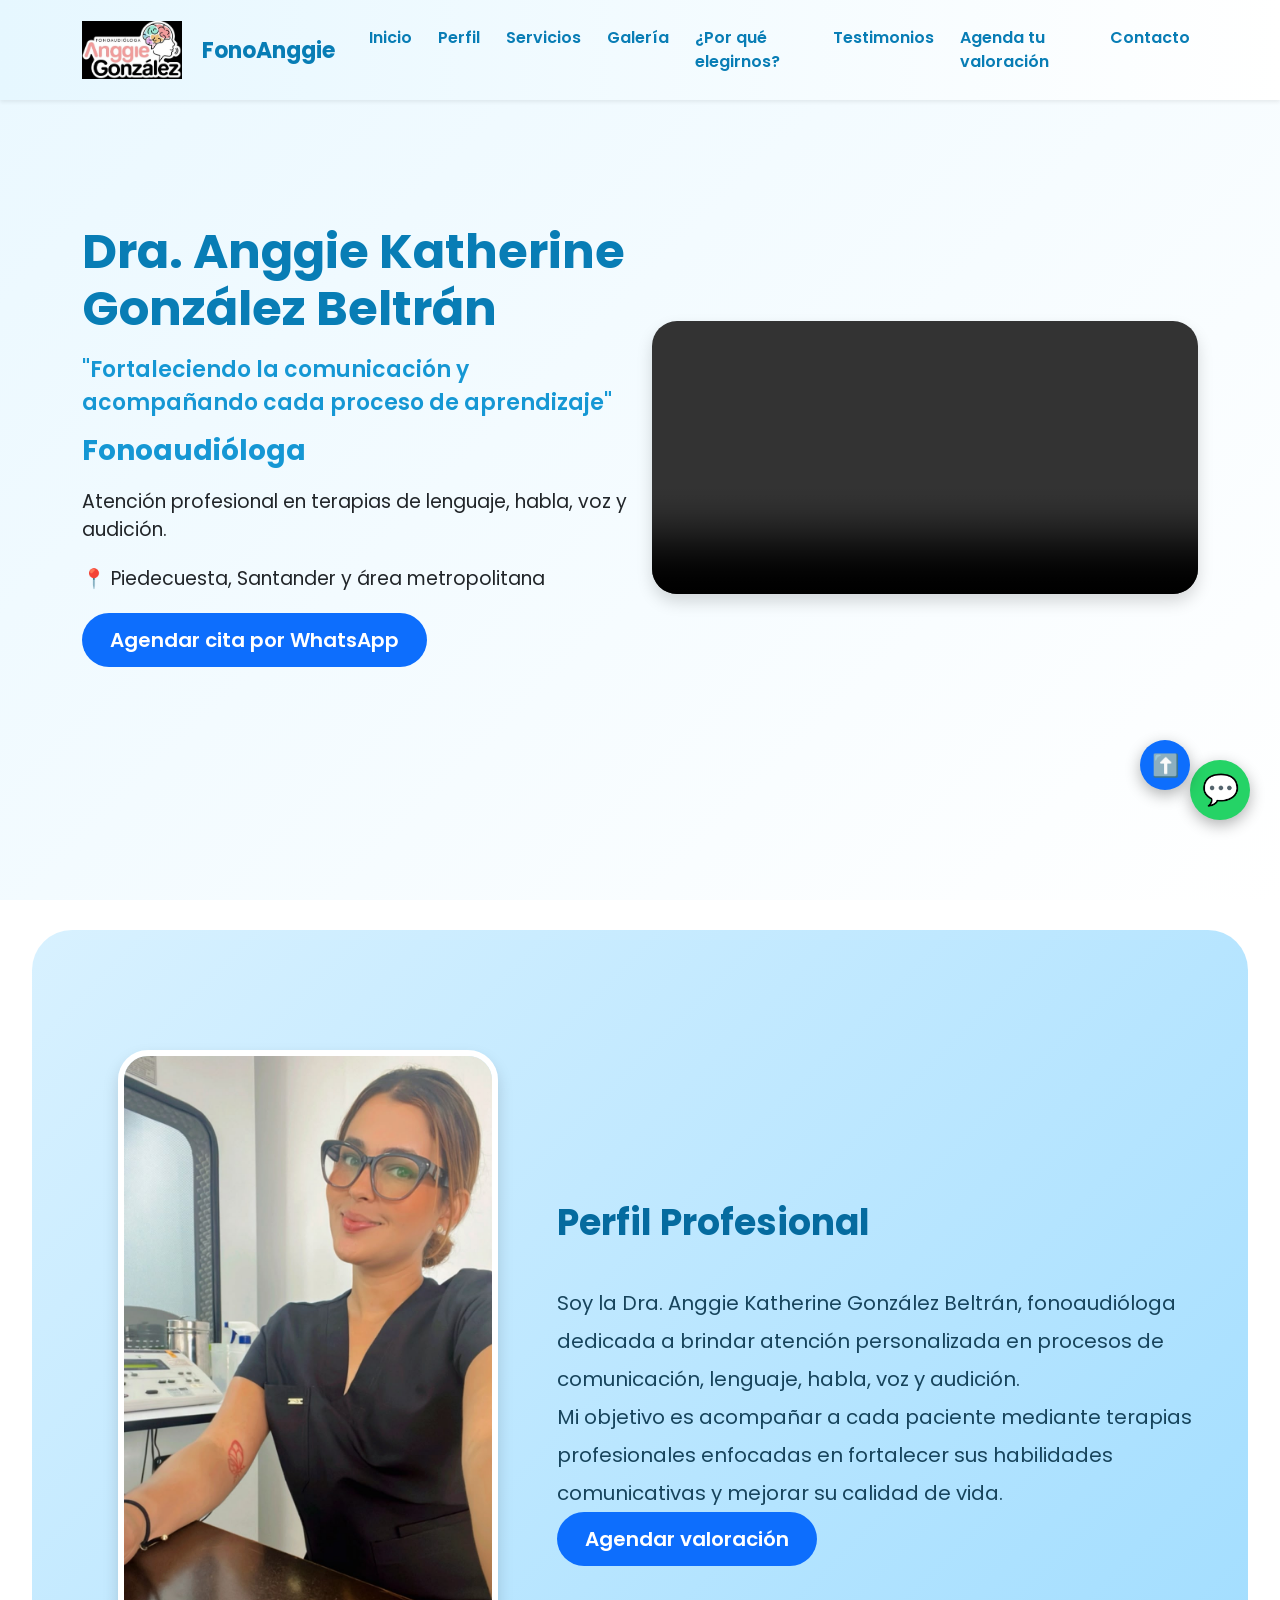
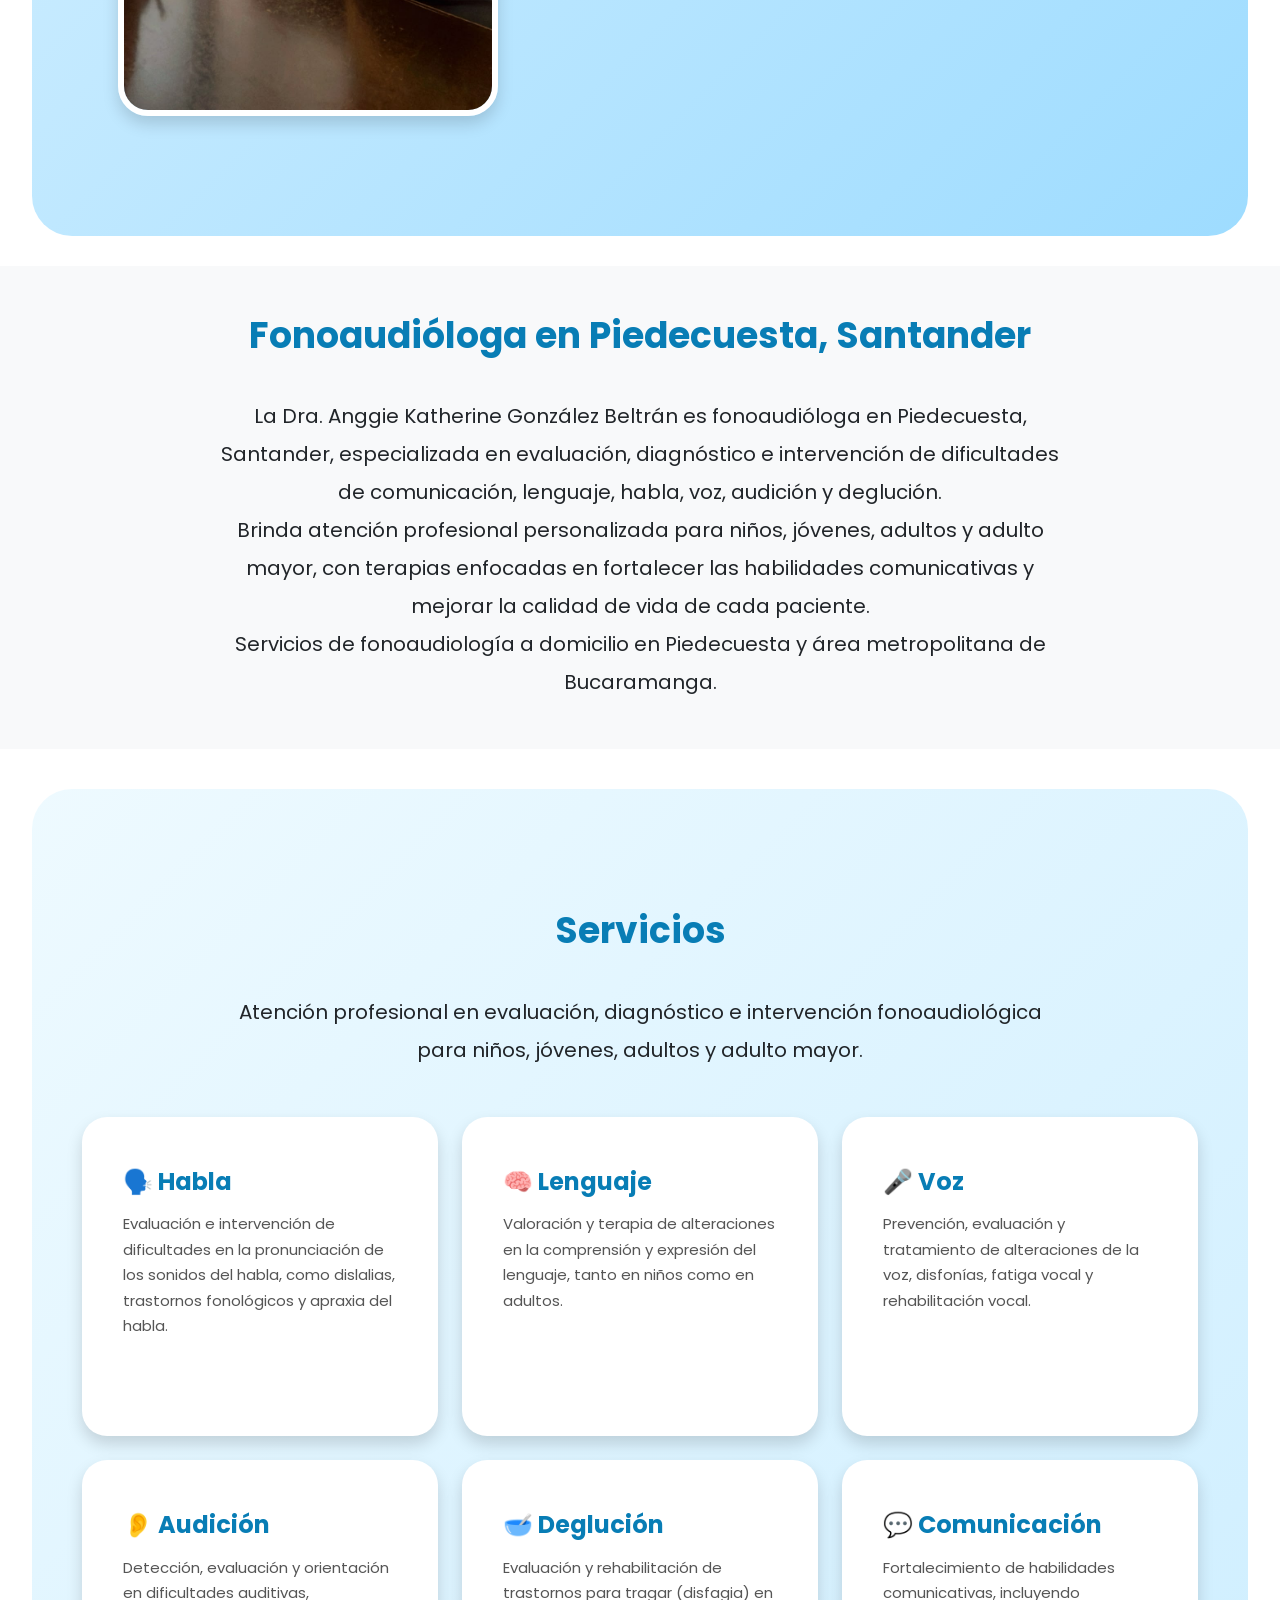
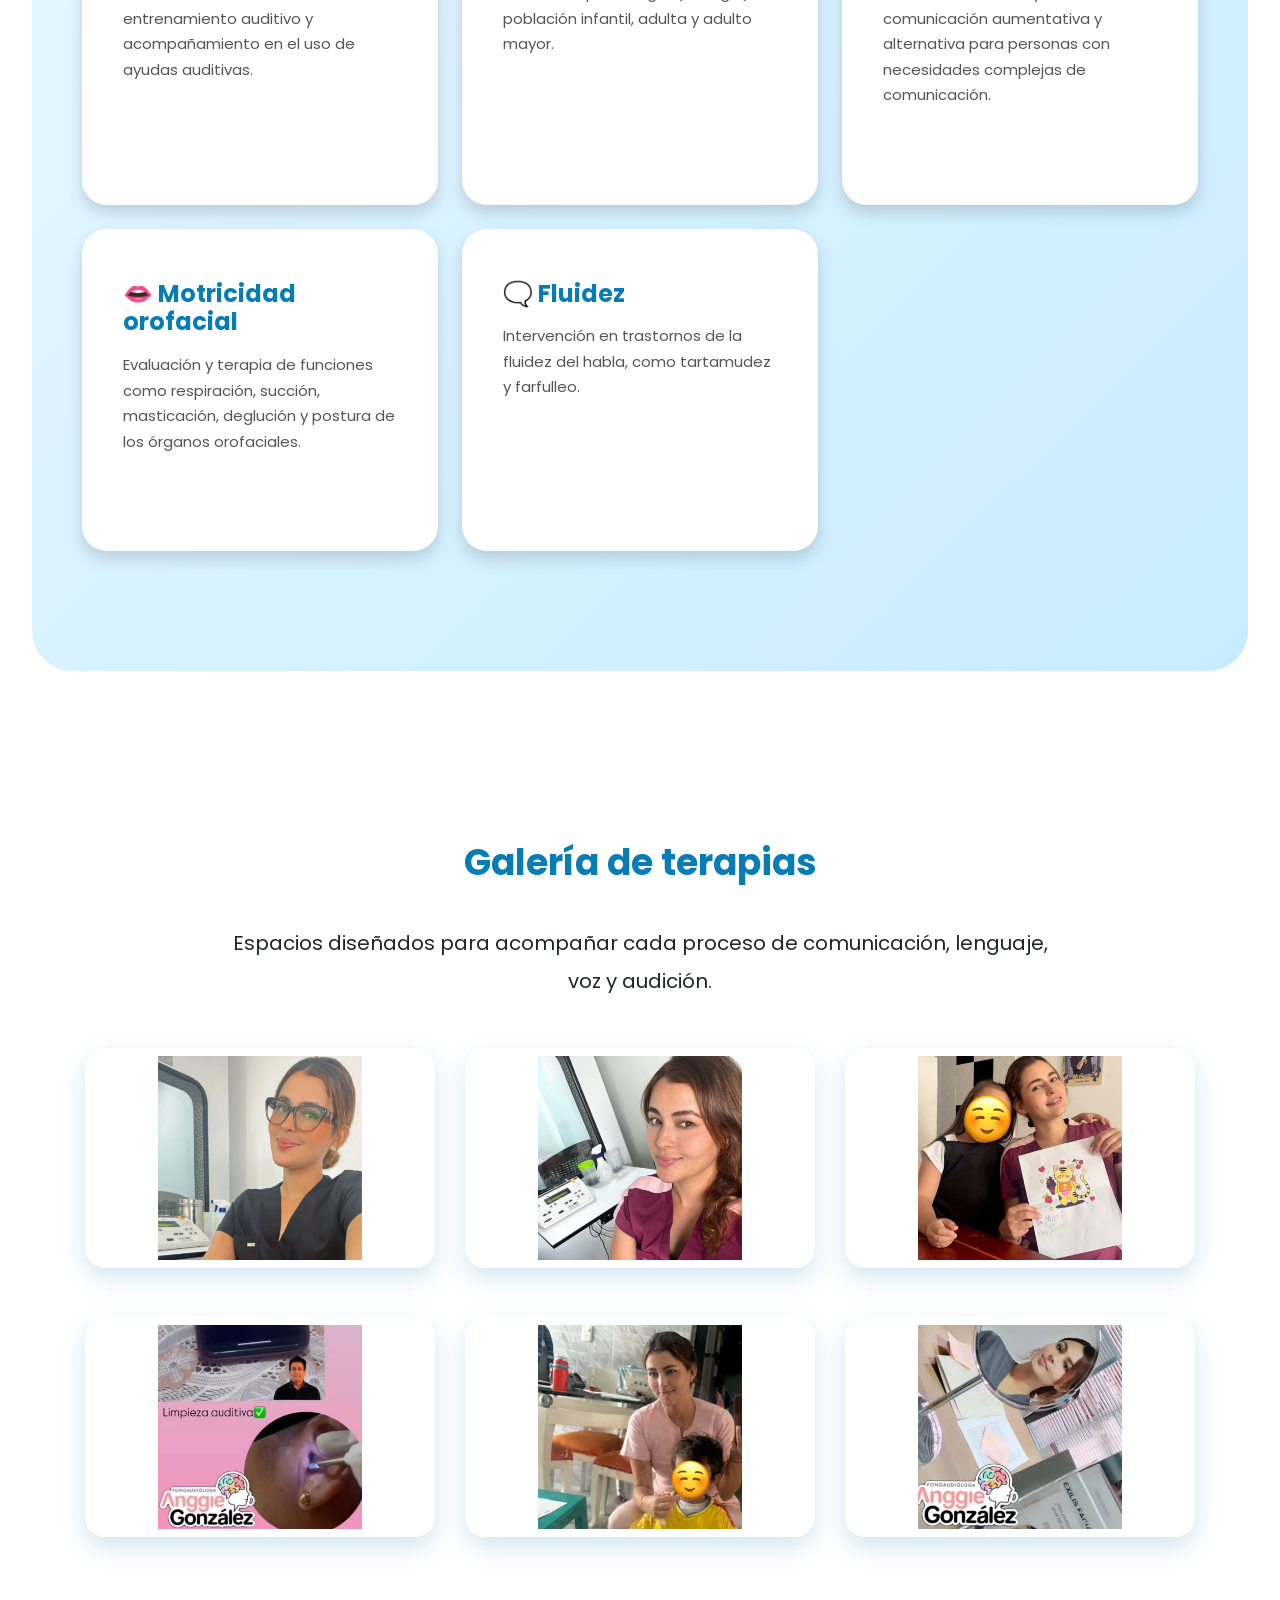
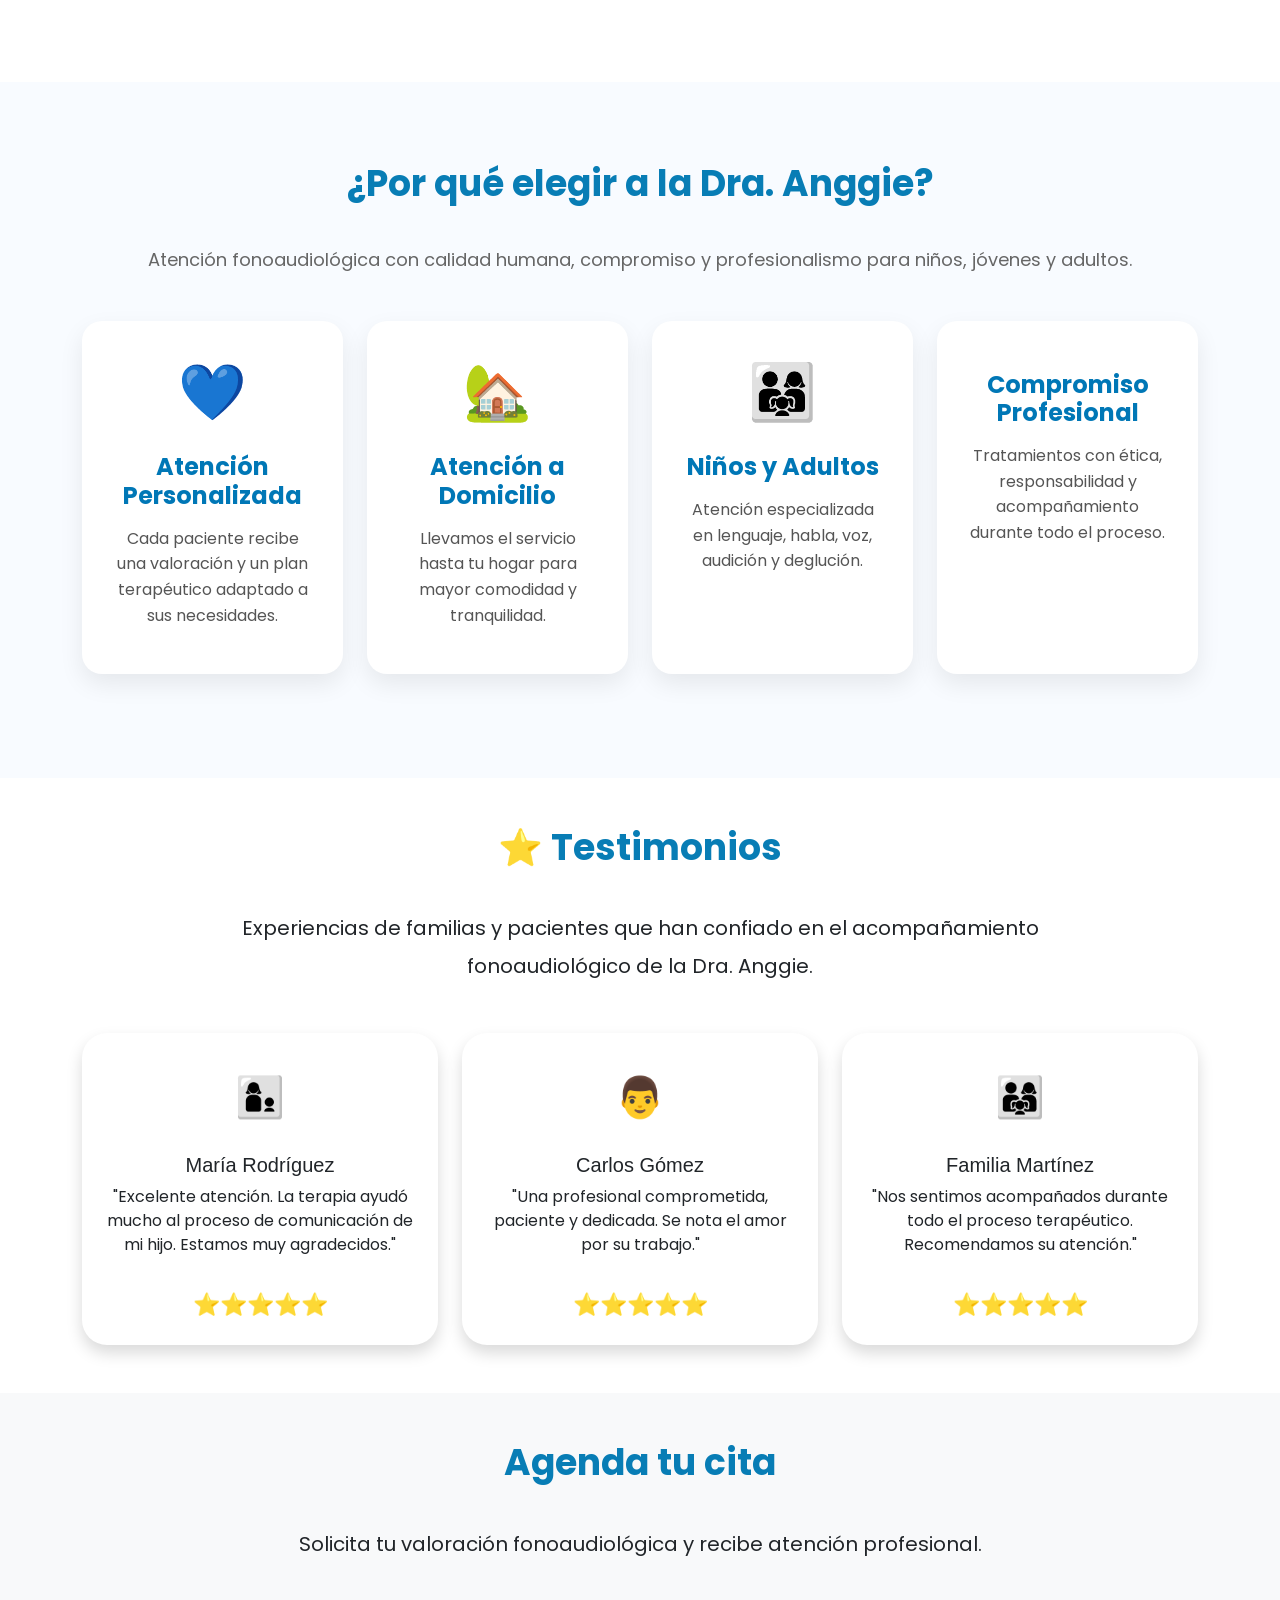
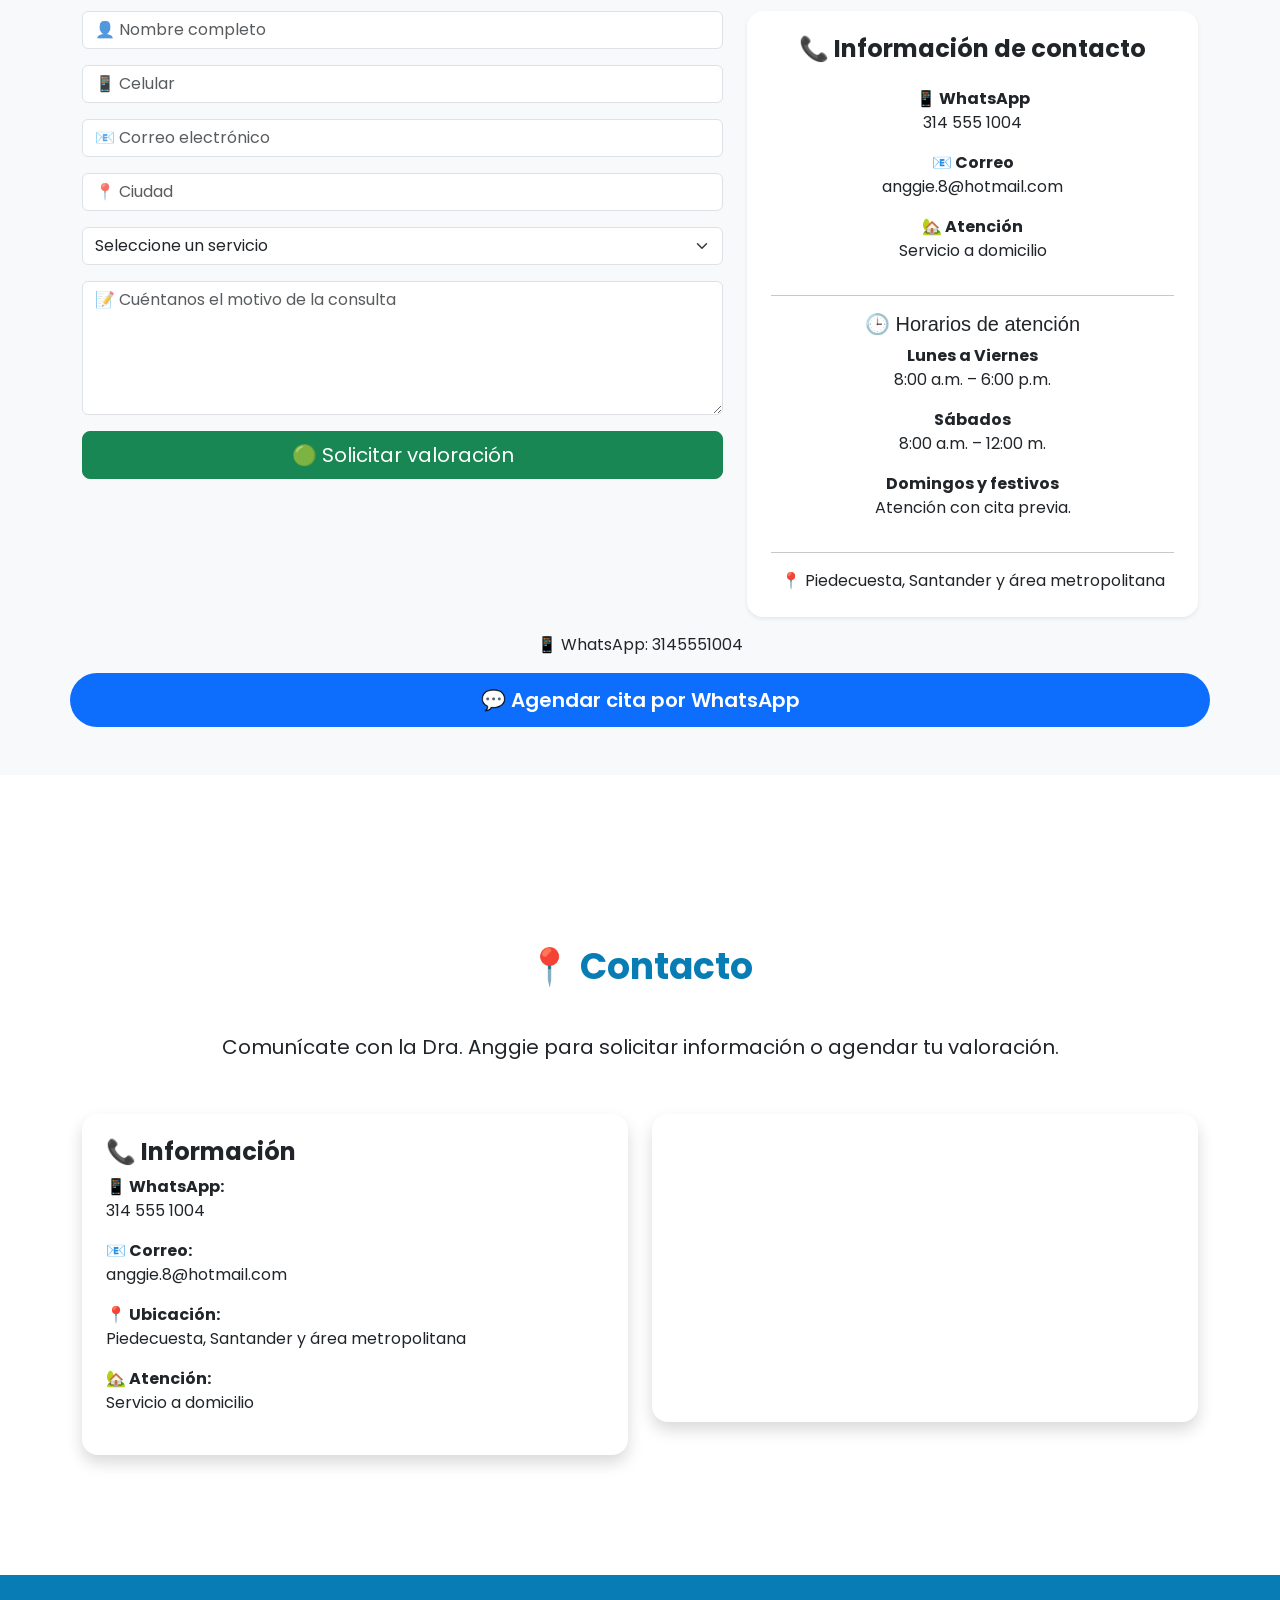
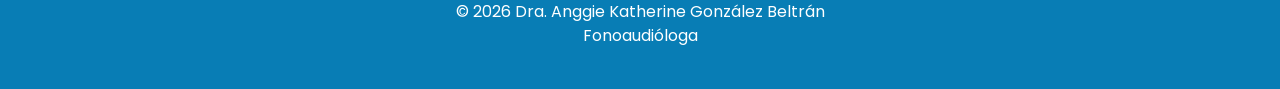
==== commit 9272965f: "Agrego contenido SEO local para fonoaudiologia" ====
--- a/index.html
+++ b/index.html
@@ -334,6 +334,41 @@
 
 
 </section>
+<!-- SEO LOCAL -->
+
+<section class="py-5 bg-light">
+
+<div class="container">
+
+<h2 class="titulo text-center">
+Fonoaudióloga en Piedecuesta, Santander
+</h2>
+
+
+<p class="descripcion text-center">
+
+La Dra. Anggie Katherine González Beltrán es fonoaudióloga en Piedecuesta, Santander, especializada en evaluación, diagnóstico e intervención de dificultades de comunicación, lenguaje, habla, voz, audición y deglución.
+
+</p>
+
+
+<p class="descripcion text-center">
+
+Brinda atención profesional personalizada para niños, jóvenes, adultos y adulto mayor, con terapias enfocadas en fortalecer las habilidades comunicativas y mejorar la calidad de vida de cada paciente.
+
+</p>
+
+
+<p class="descripcion text-center">
+
+Servicios de fonoaudiología a domicilio en Piedecuesta y área metropolitana de Bucaramanga.
+
+</p>
+
+
+</div>
+
+</section>
 <!-- SERVICIOS -->
 
 <section id="servicios" class="py-5 bg-light">
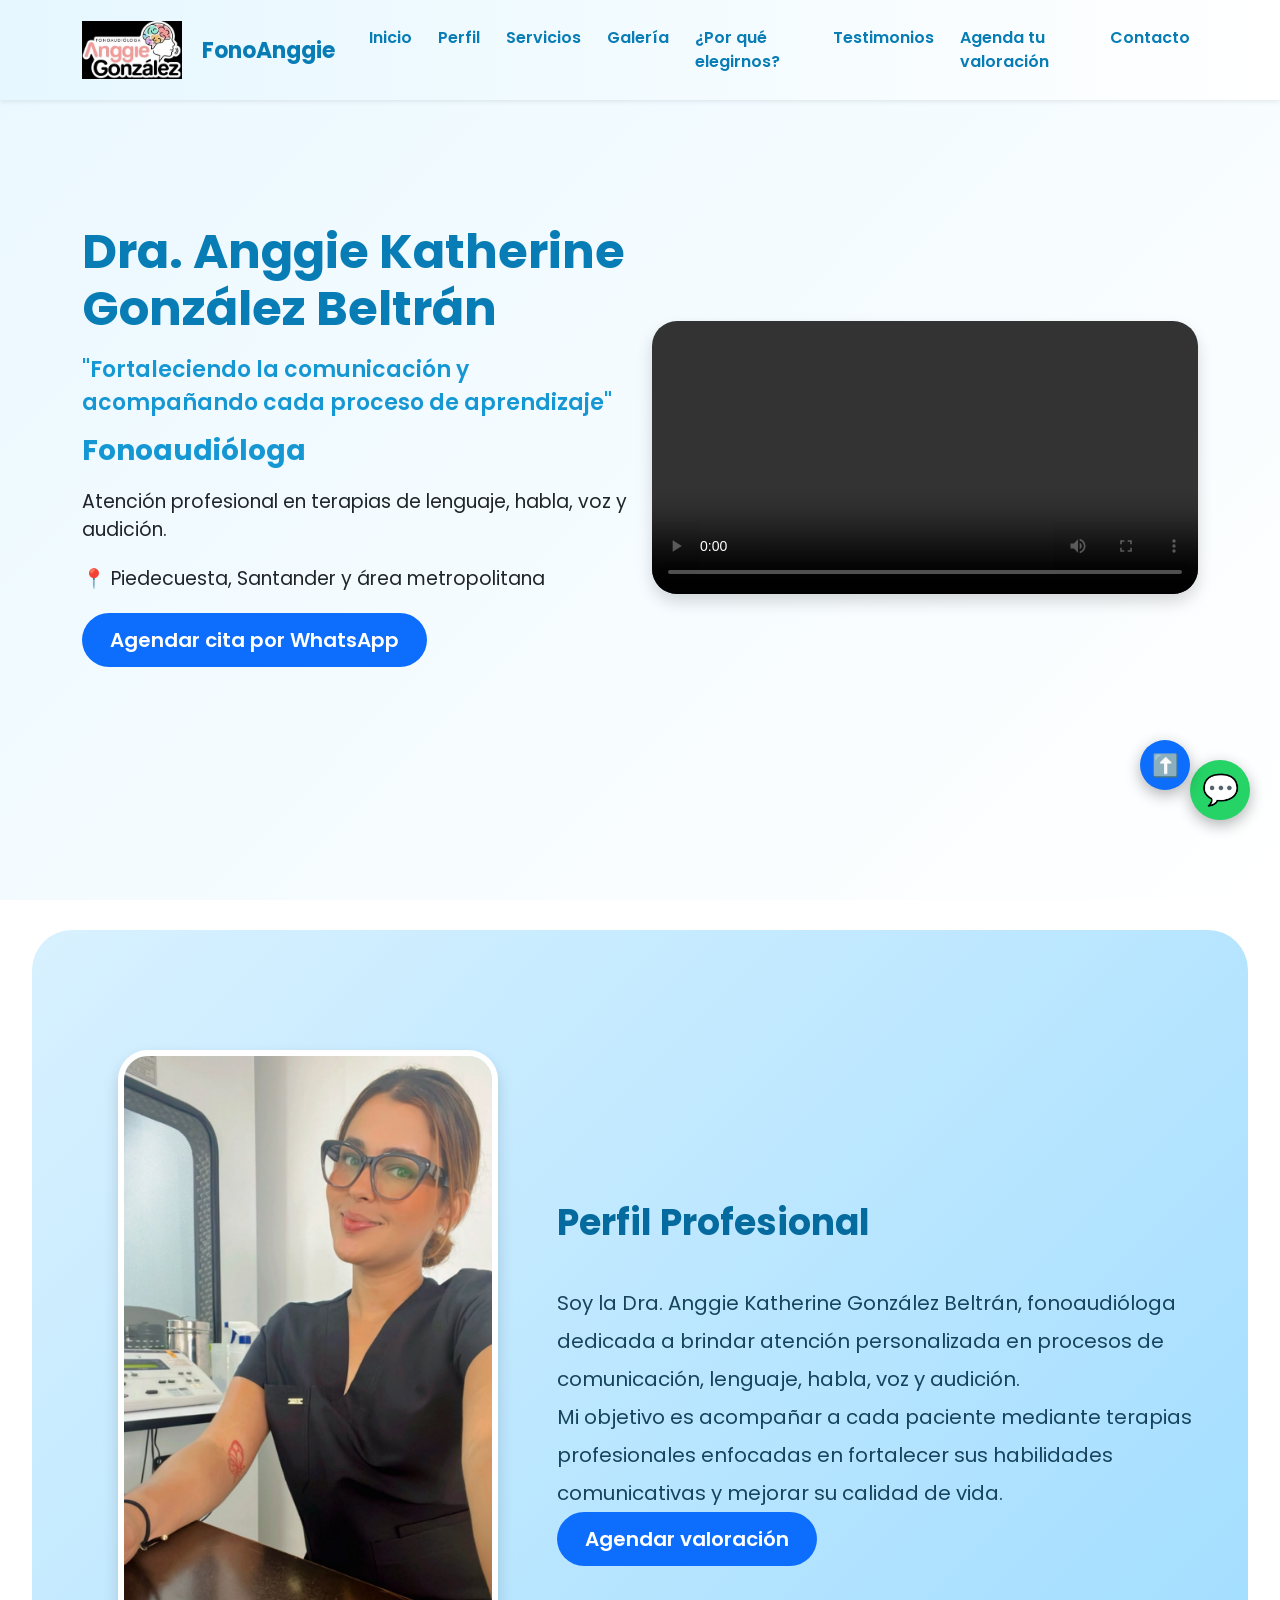
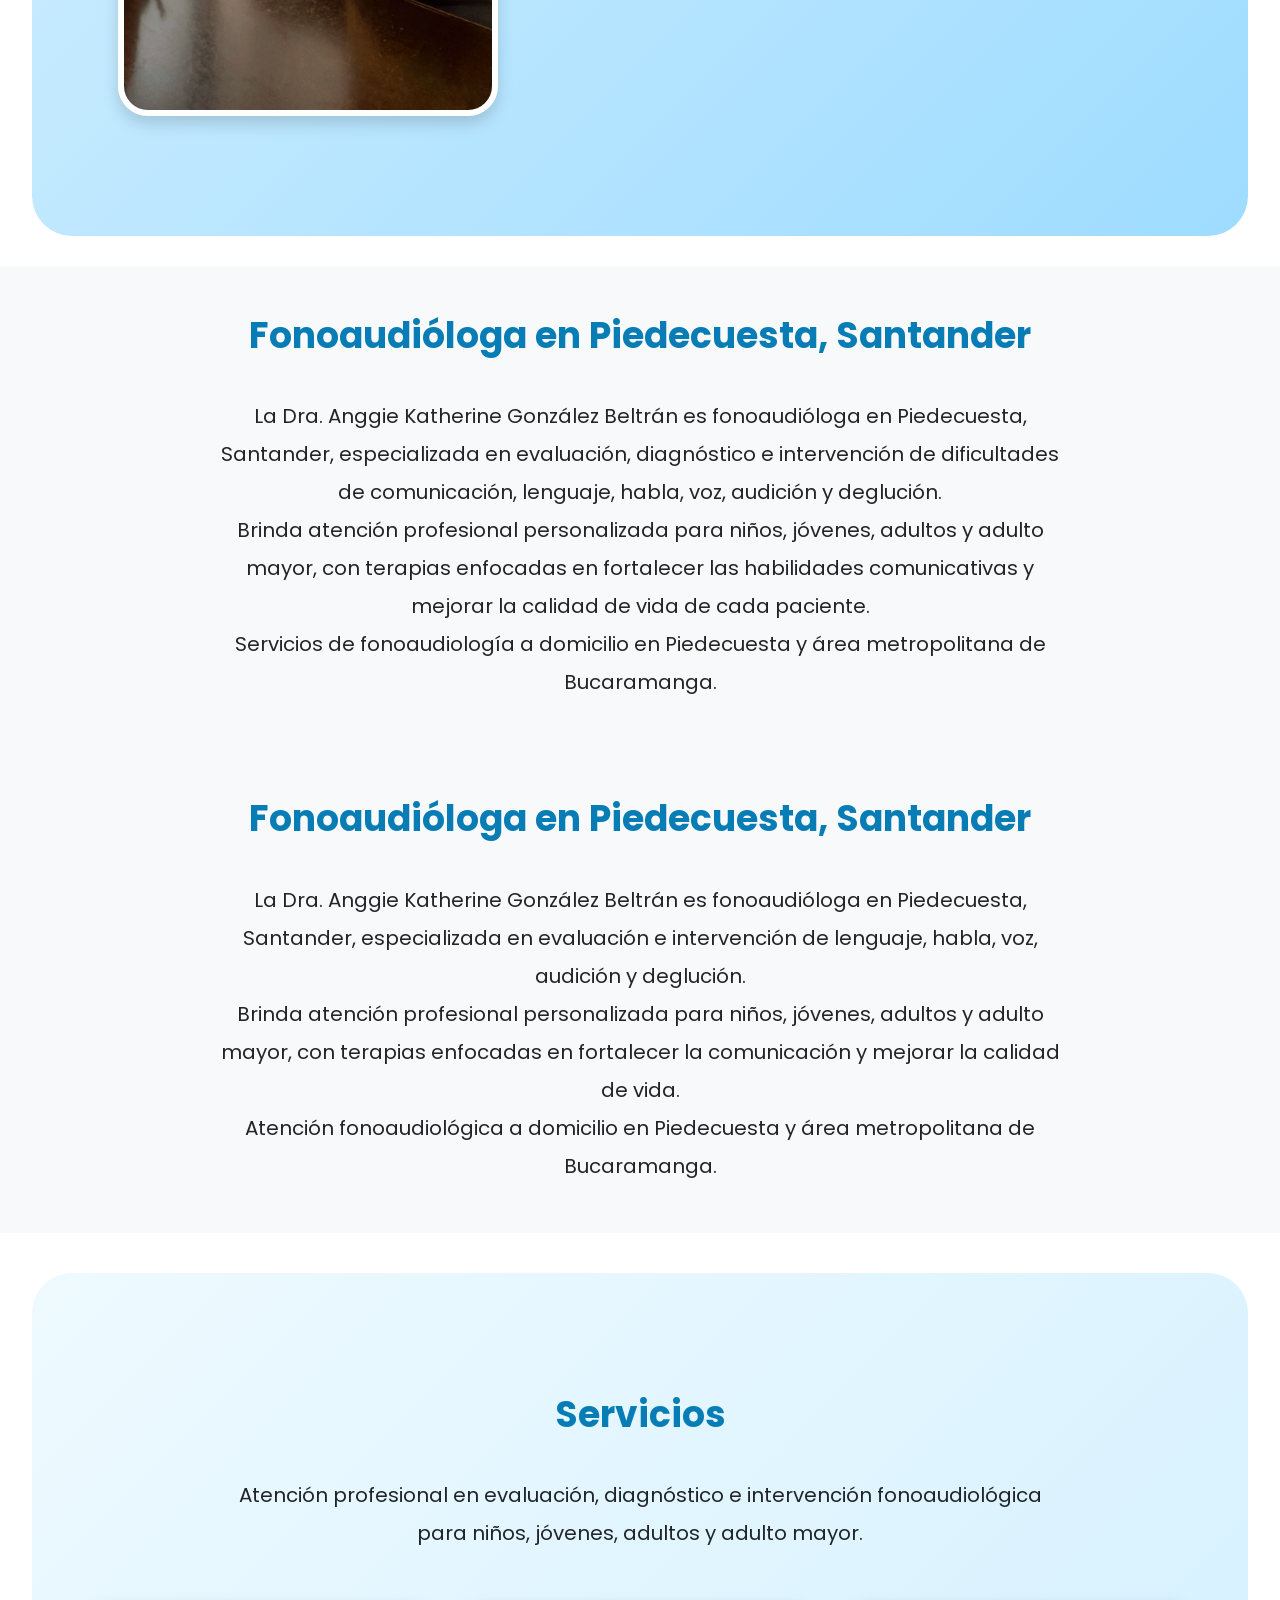
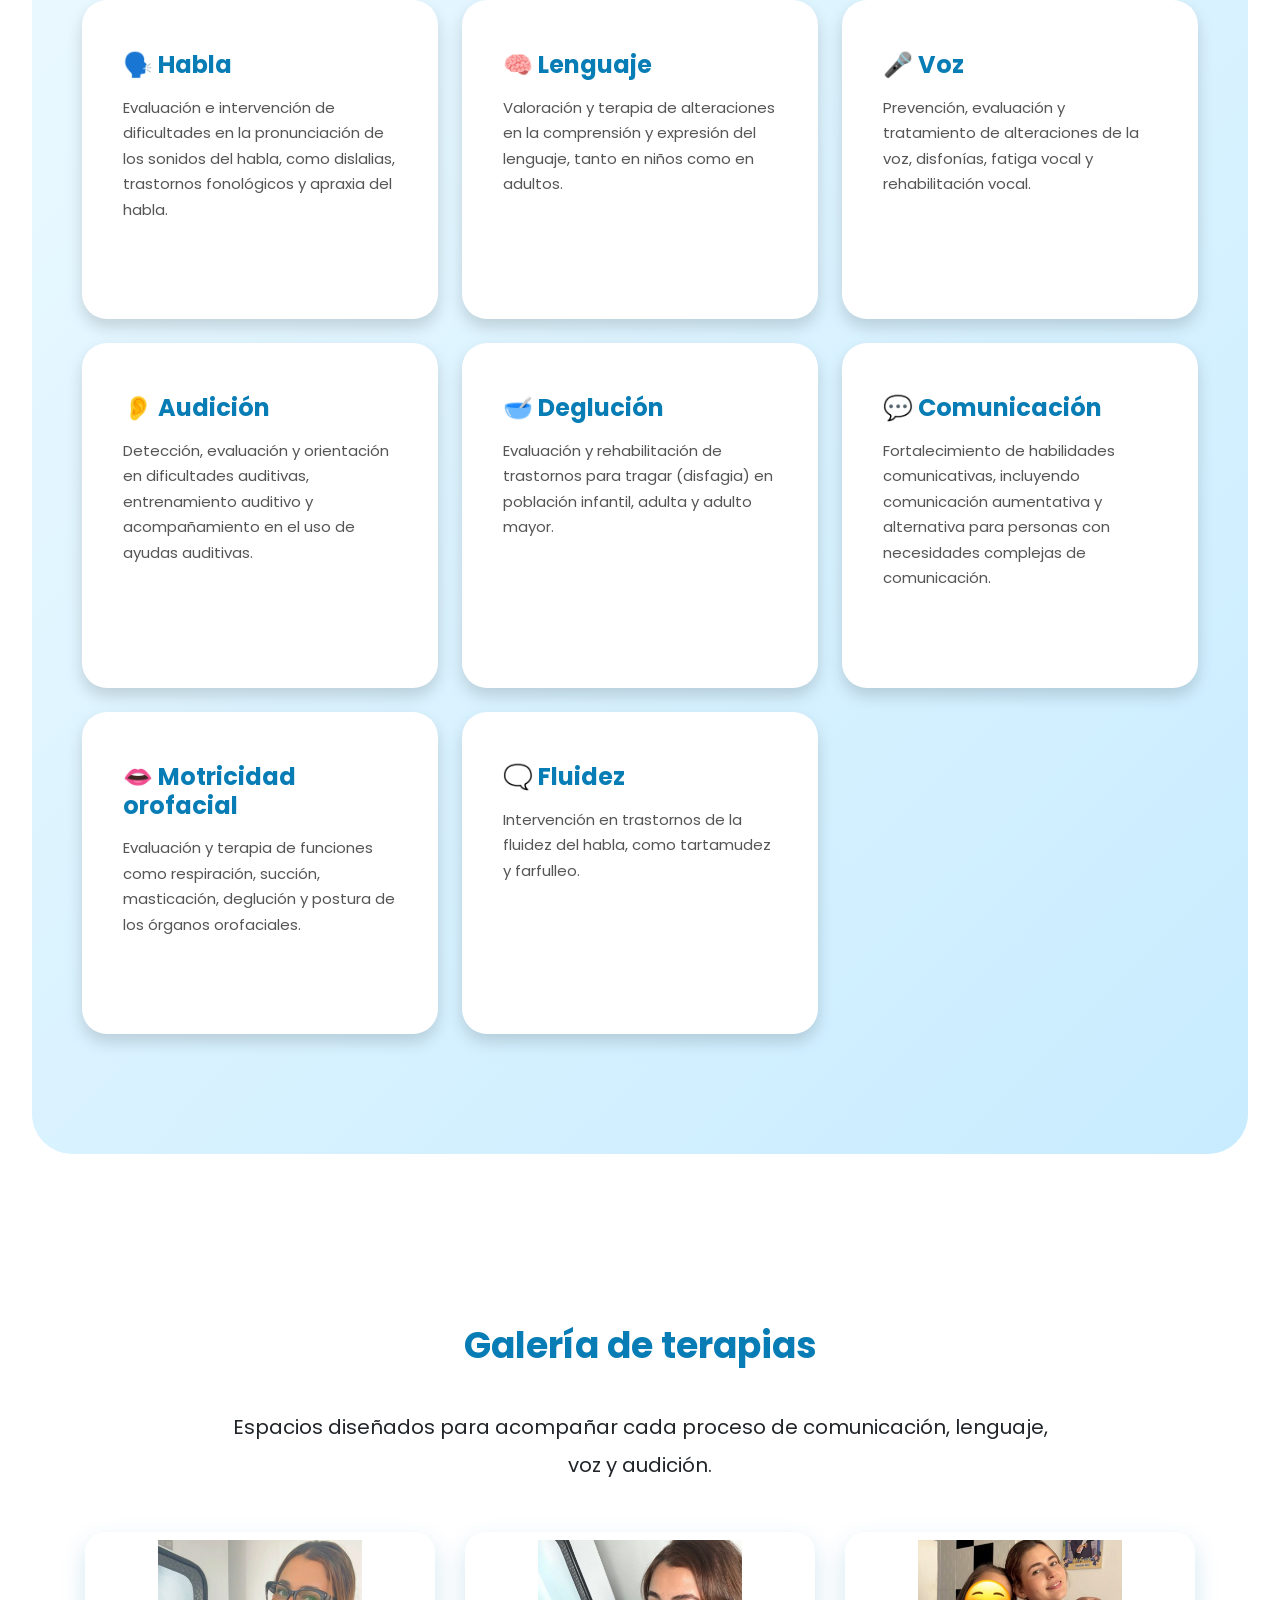
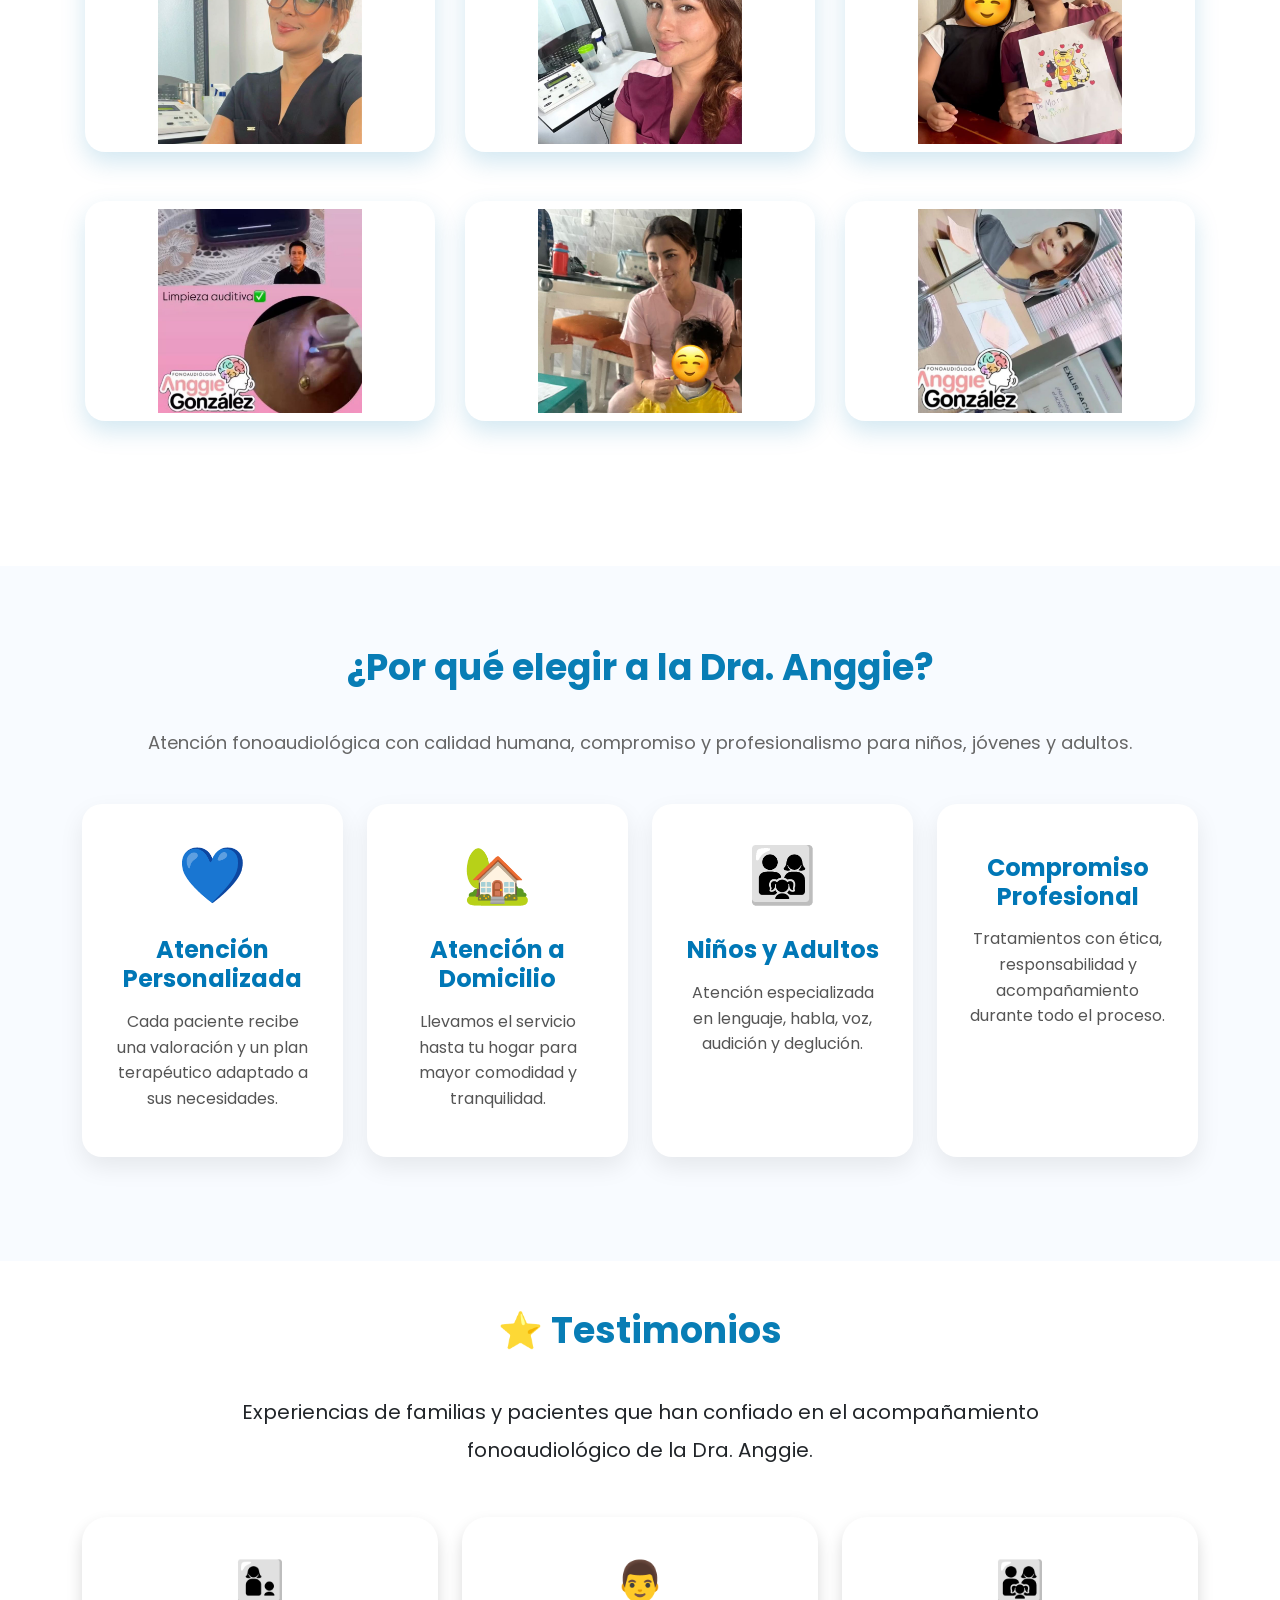
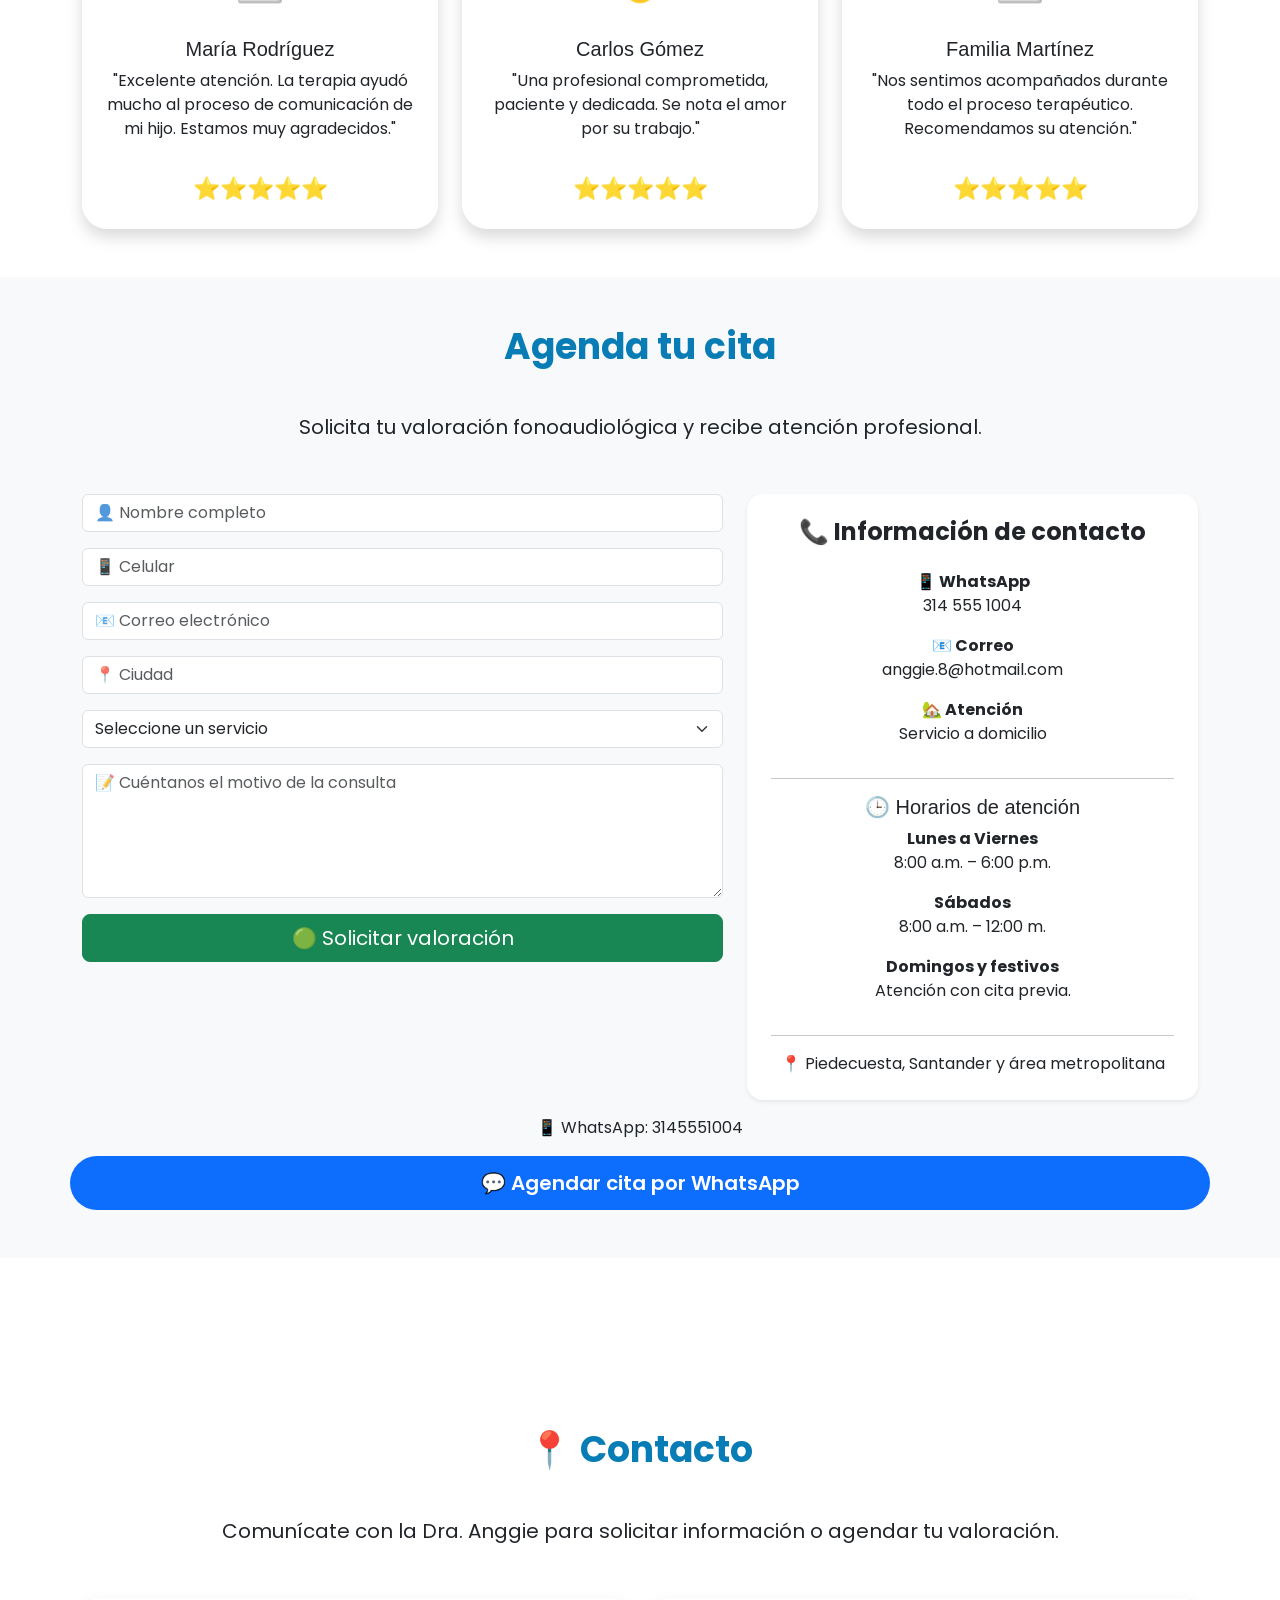
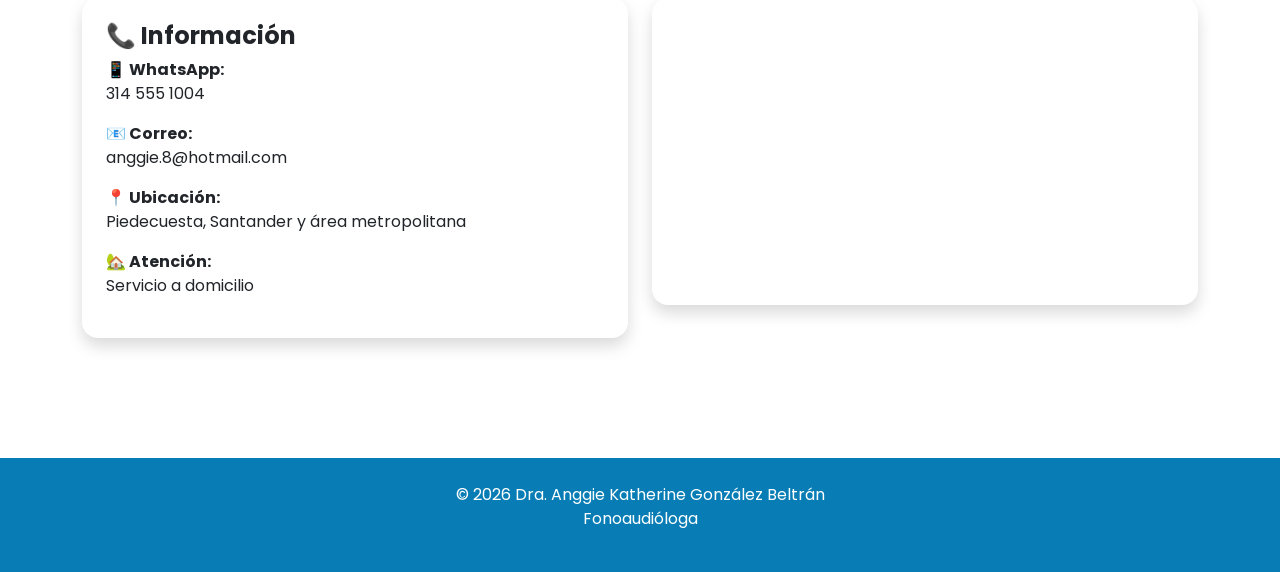
==== commit 667468d3: "Agrego contenido SEO local" ====
--- a/index.html
+++ b/index.html
@@ -369,6 +369,37 @@
 </div>
 
 </section>
+<!-- SEO LOCAL -->
+
+<section class="py-5 bg-light">
+
+<div class="container">
+
+<h2 class="titulo text-center">
+Fonoaudióloga en Piedecuesta, Santander
+</h2>
+
+<p class="descripcion text-center">
+
+La Dra. Anggie Katherine González Beltrán es fonoaudióloga en Piedecuesta, Santander, especializada en evaluación e intervención de lenguaje, habla, voz, audición y deglución.
+
+</p>
+
+<p class="descripcion text-center">
+
+Brinda atención profesional personalizada para niños, jóvenes, adultos y adulto mayor, con terapias enfocadas en fortalecer la comunicación y mejorar la calidad de vida.
+
+</p>
+
+<p class="descripcion text-center">
+
+Atención fonoaudiológica a domicilio en Piedecuesta y área metropolitana de Bucaramanga.
+
+</p>
+
+</div>
+
+</section>
 <!-- SERVICIOS -->
 
 <section id="servicios" class="py-5 bg-light">
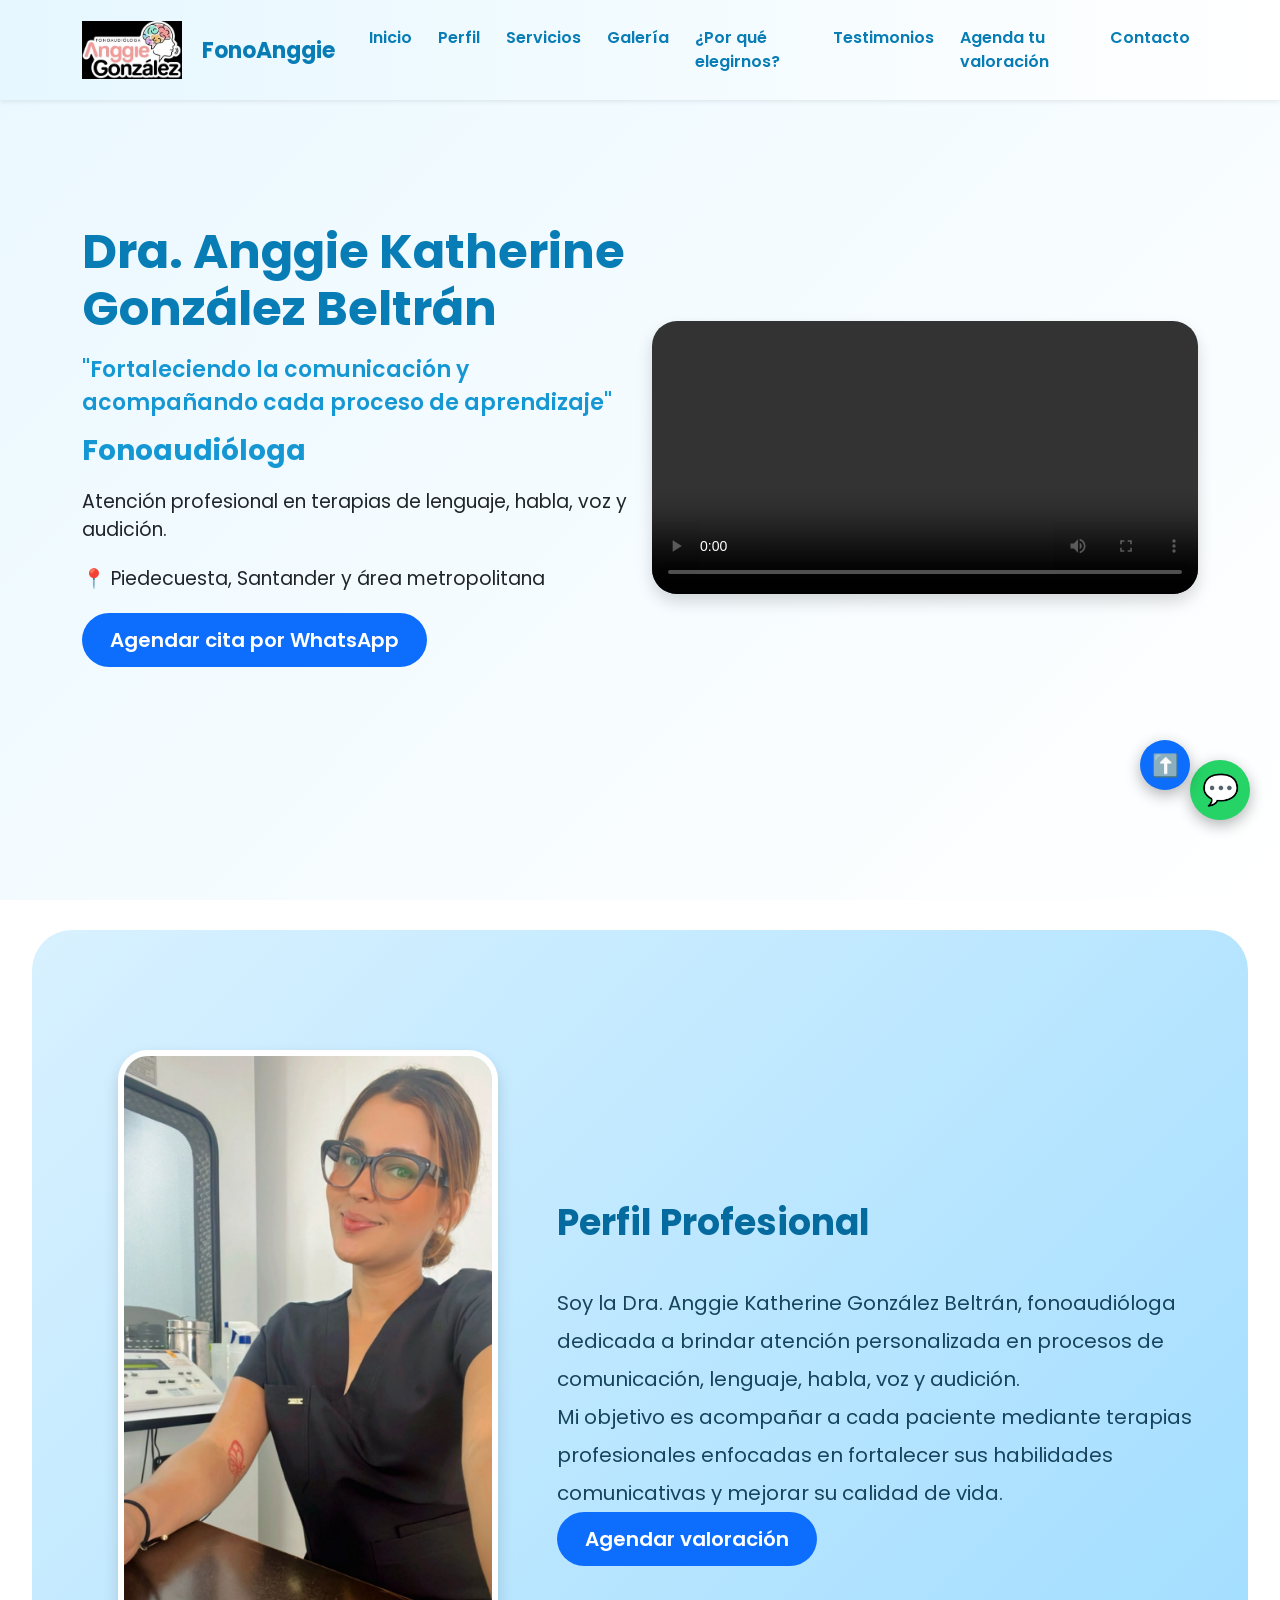
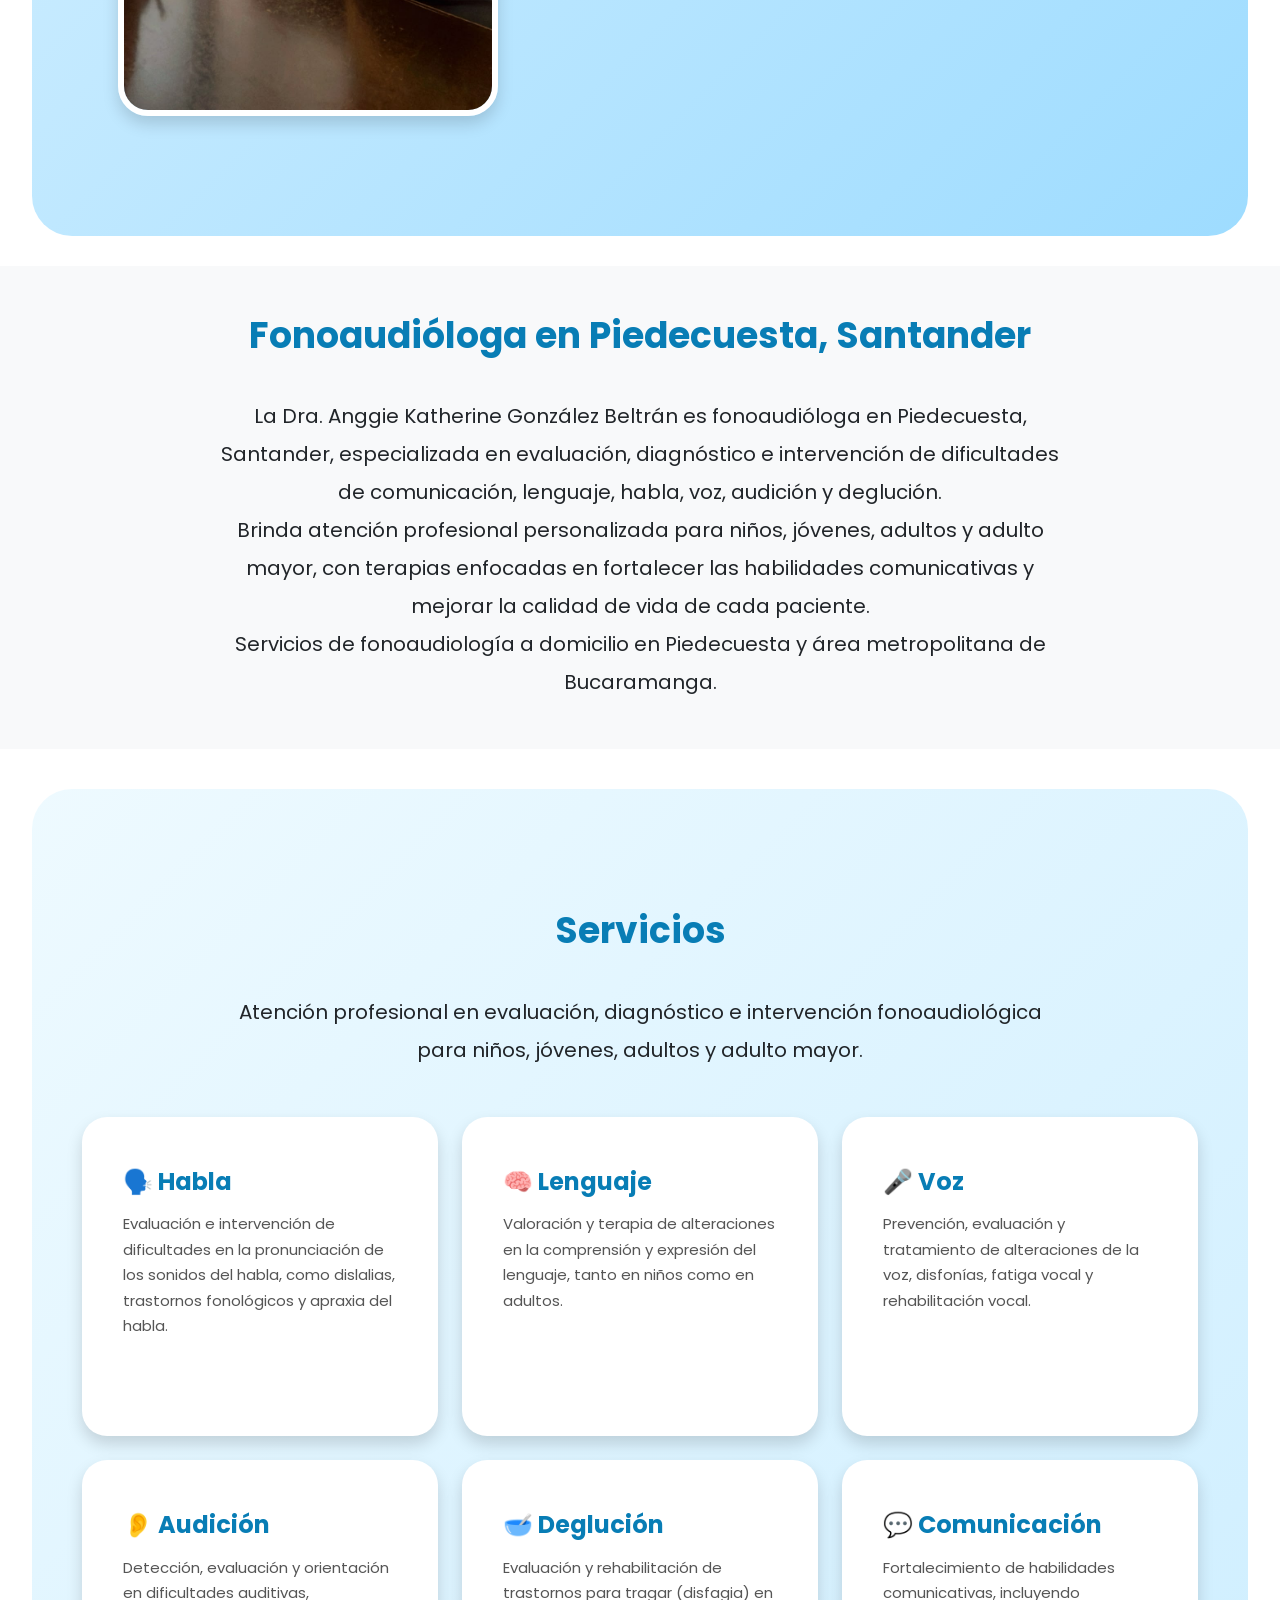
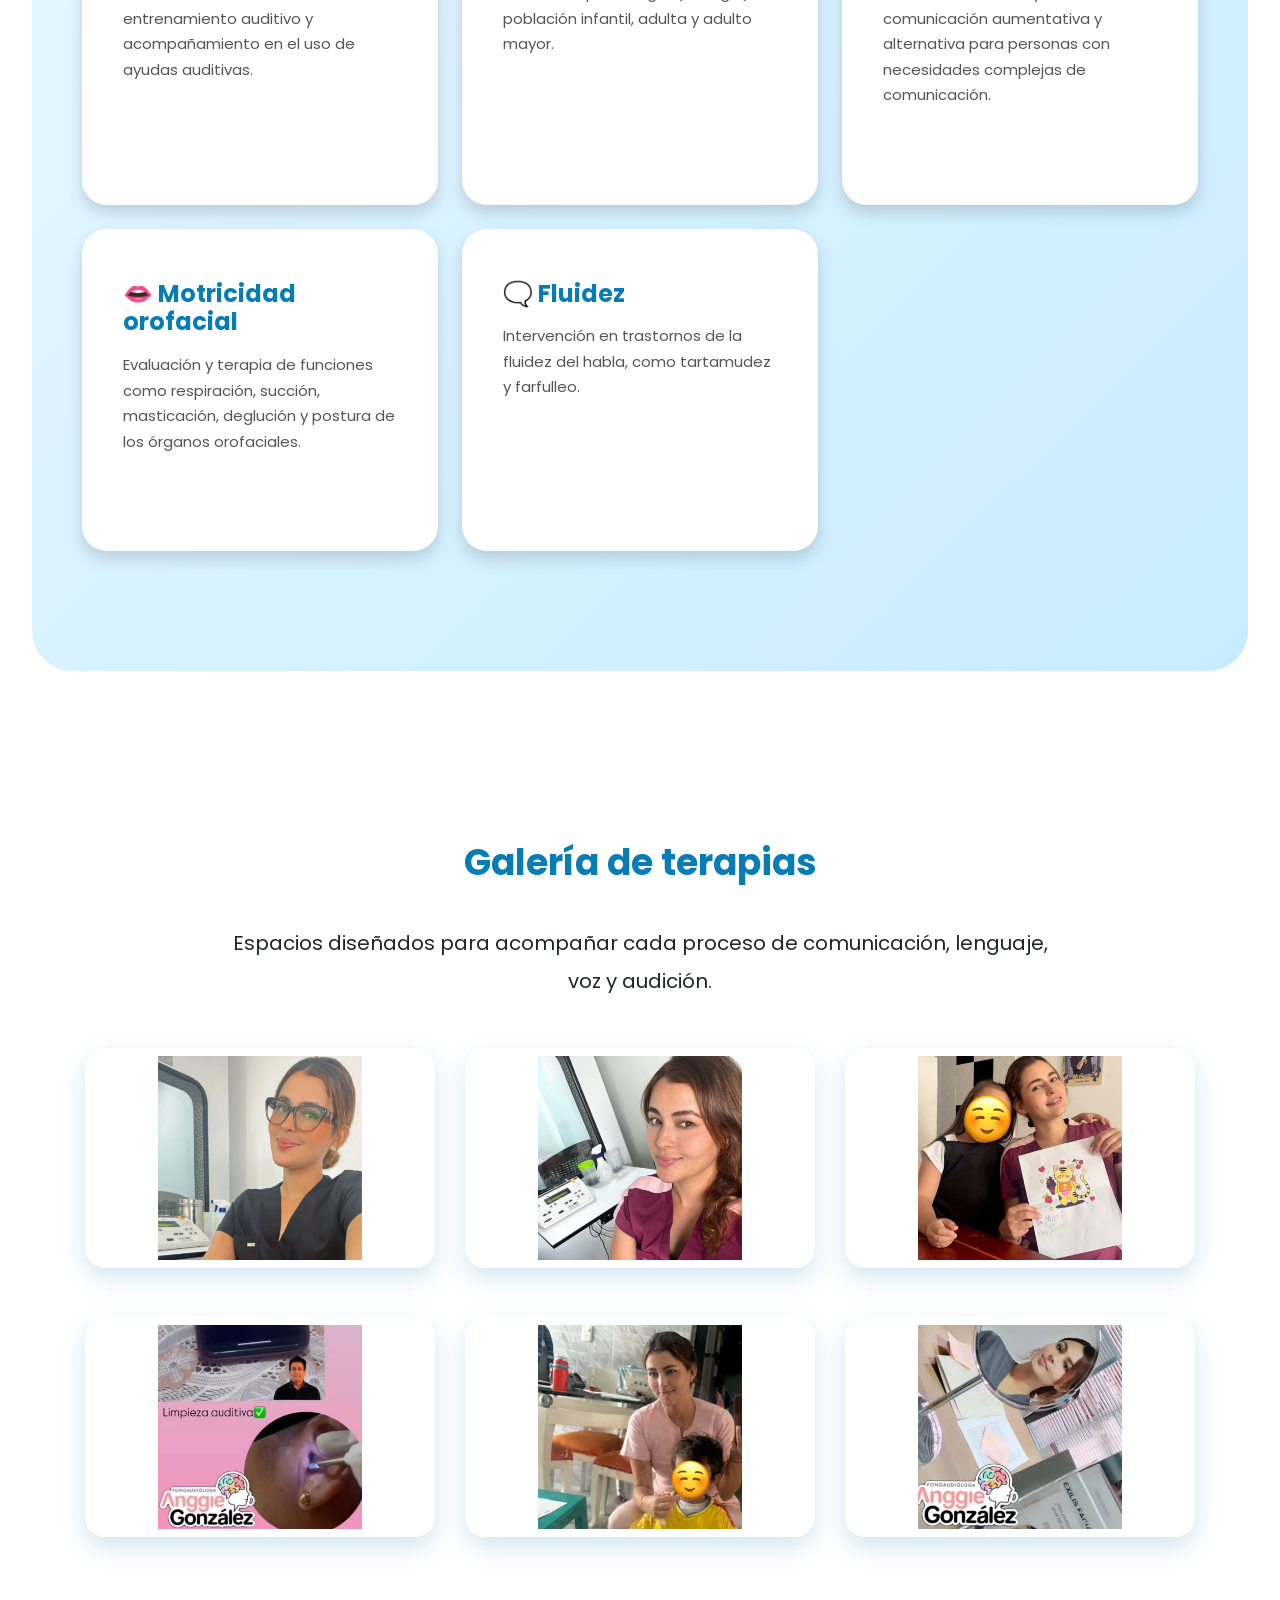
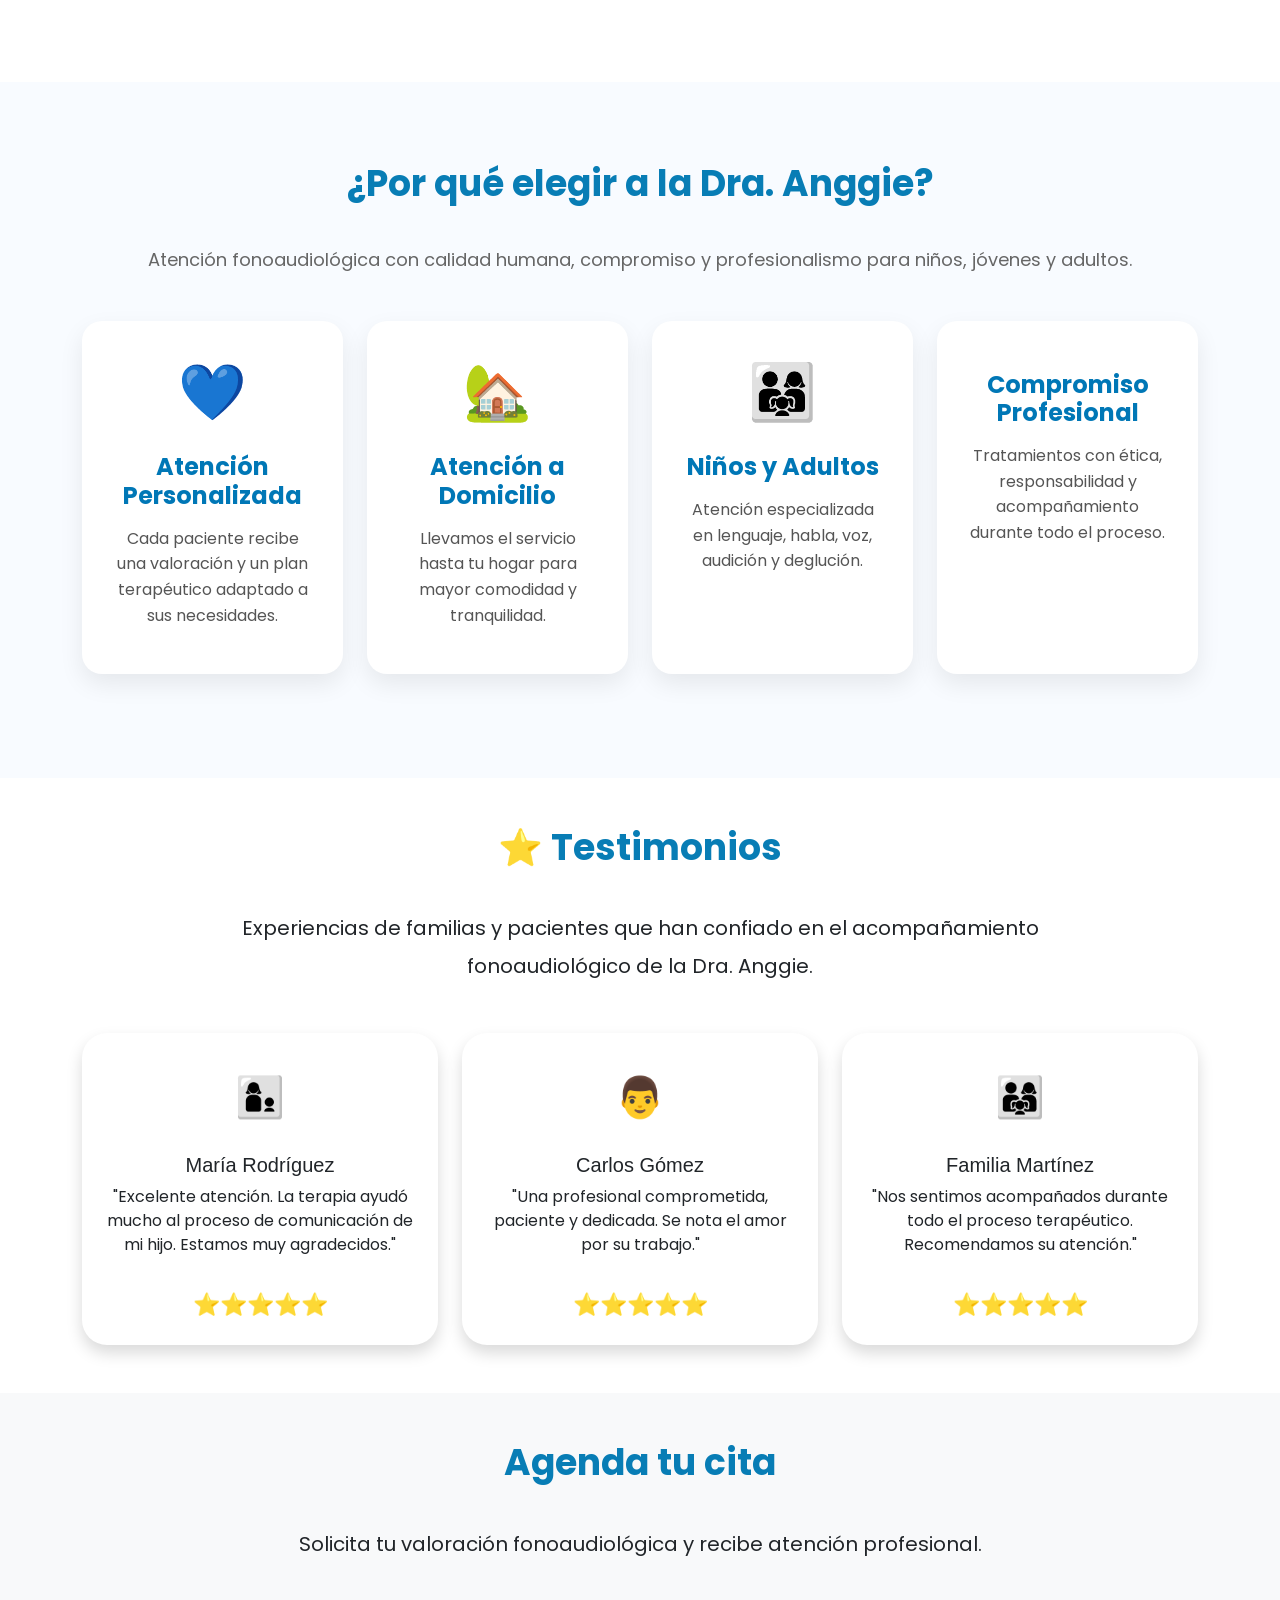
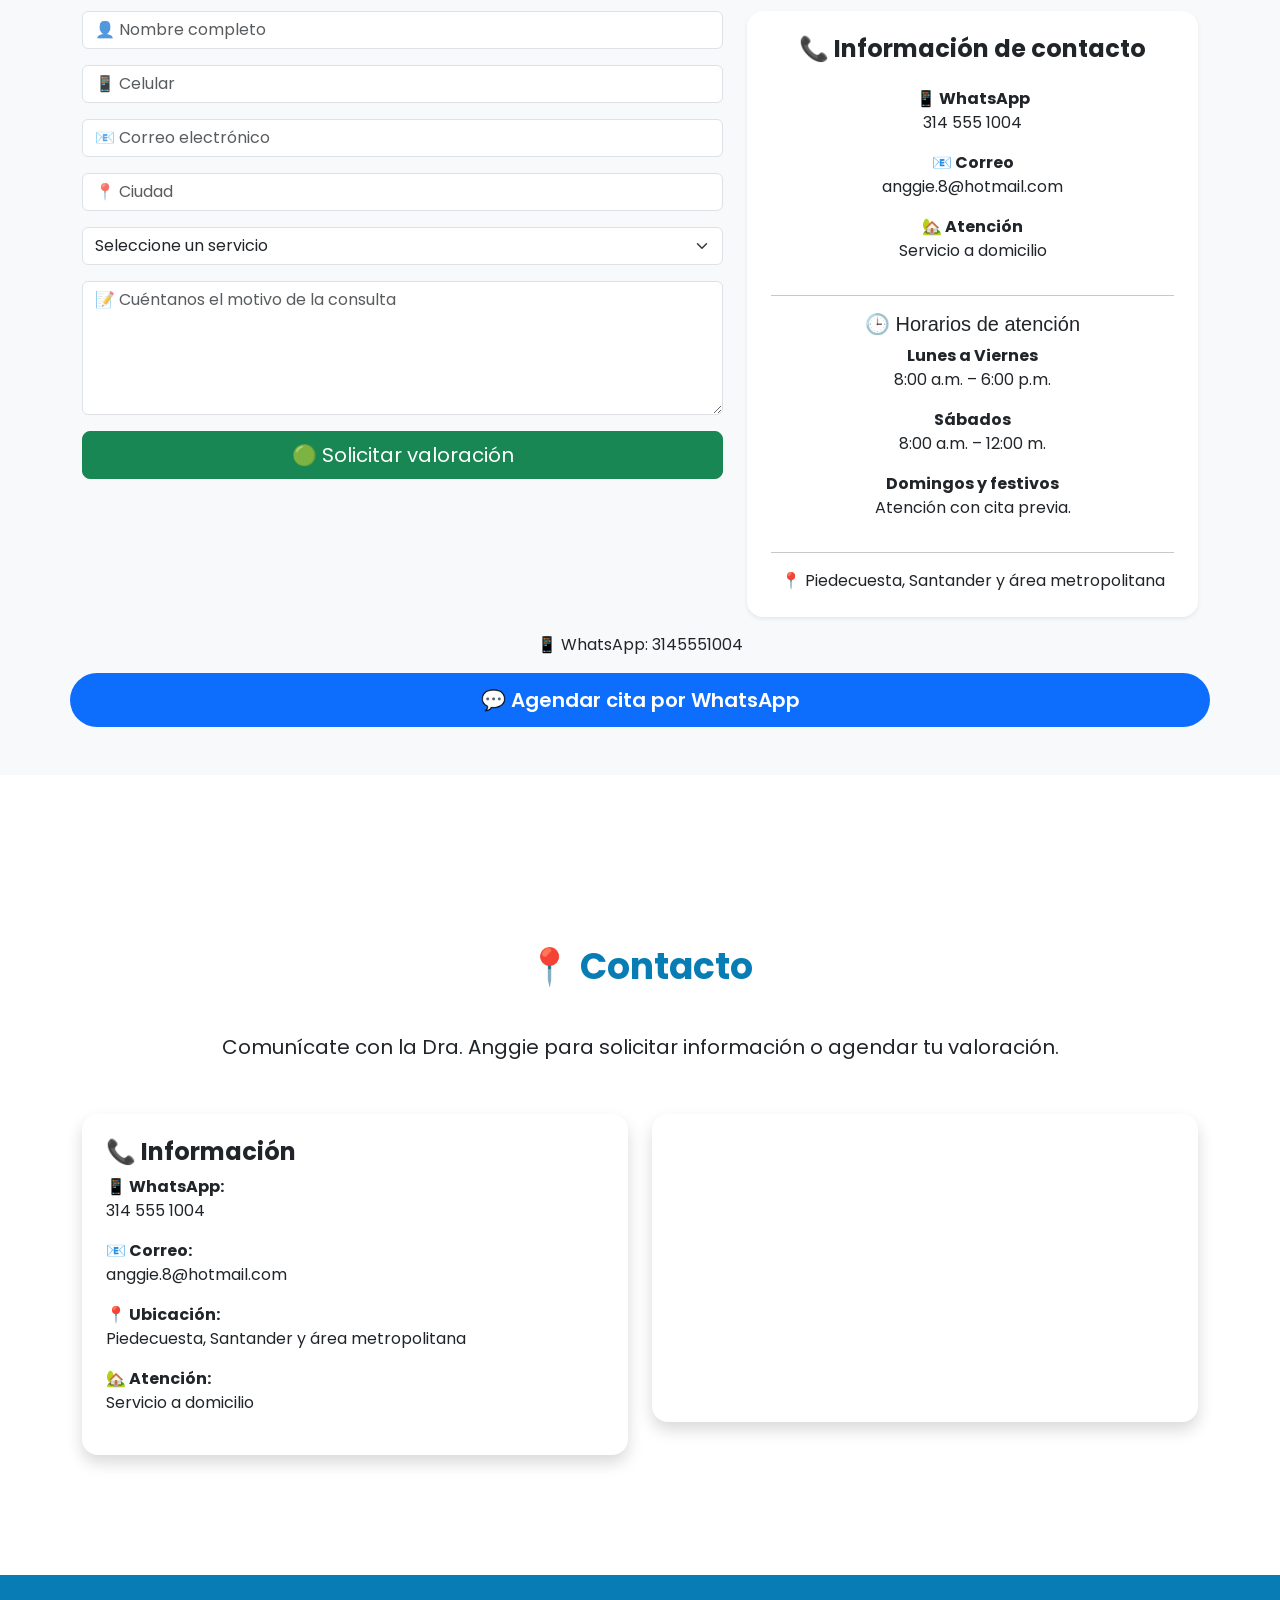
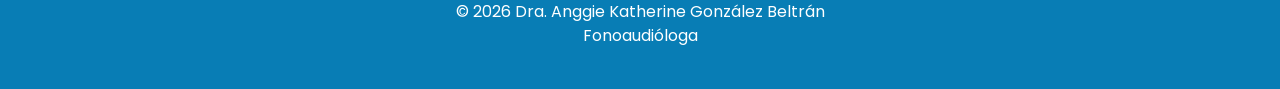
==== commit 7be35654: "Elimino seccion SEO duplicada" ====
--- a/index.html
+++ b/index.html
@@ -369,37 +369,7 @@
 </div>
 
 </section>
-<!-- SEO LOCAL -->
-
-<section class="py-5 bg-light">
-
-<div class="container">
-
-<h2 class="titulo text-center">
-Fonoaudióloga en Piedecuesta, Santander
-</h2>
-
-<p class="descripcion text-center">
-
-La Dra. Anggie Katherine González Beltrán es fonoaudióloga en Piedecuesta, Santander, especializada en evaluación e intervención de lenguaje, habla, voz, audición y deglución.
-
-</p>
-
-<p class="descripcion text-center">
-
-Brinda atención profesional personalizada para niños, jóvenes, adultos y adulto mayor, con terapias enfocadas en fortalecer la comunicación y mejorar la calidad de vida.
-
-</p>
-
-<p class="descripcion text-center">
-
-Atención fonoaudiológica a domicilio en Piedecuesta y área metropolitana de Bucaramanga.
-
-</p>
-
-</div>
-
-</section>
+
 <!-- SERVICIOS -->
 
 <section id="servicios" class="py-5 bg-light">
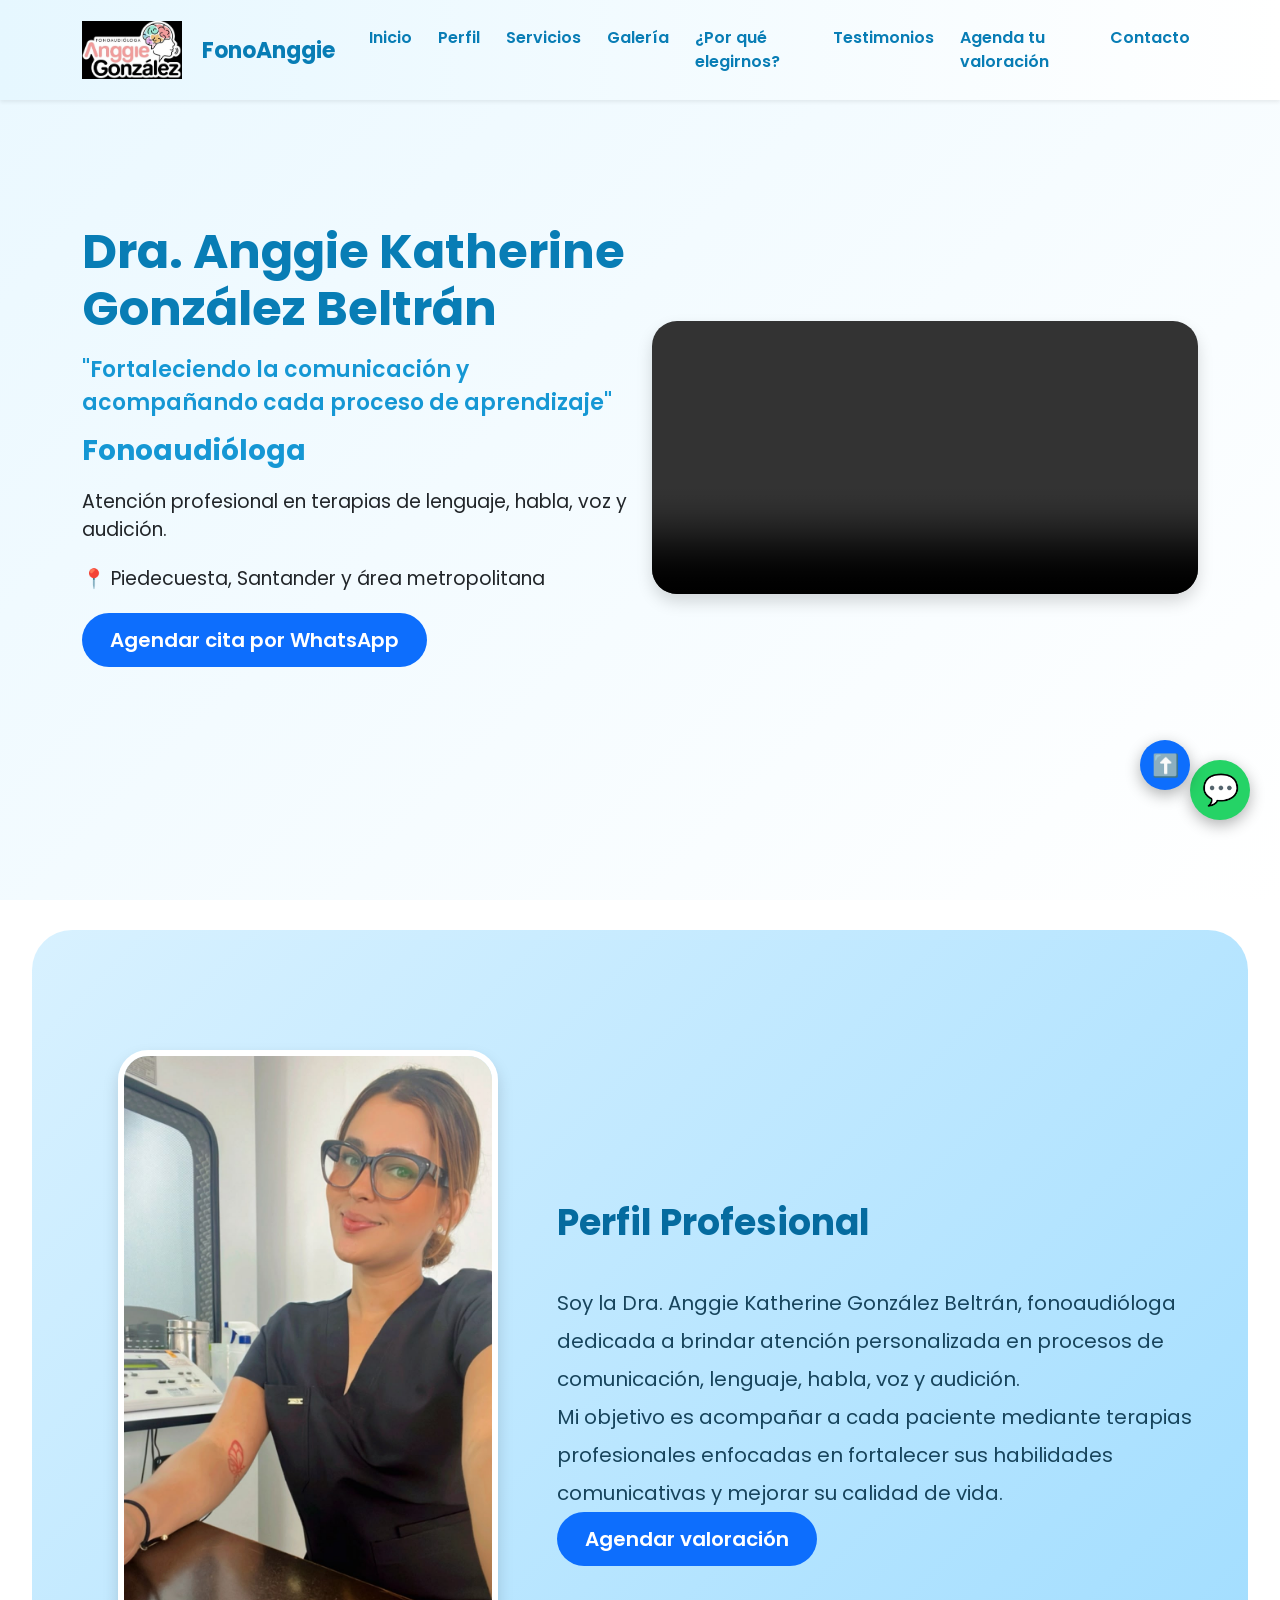
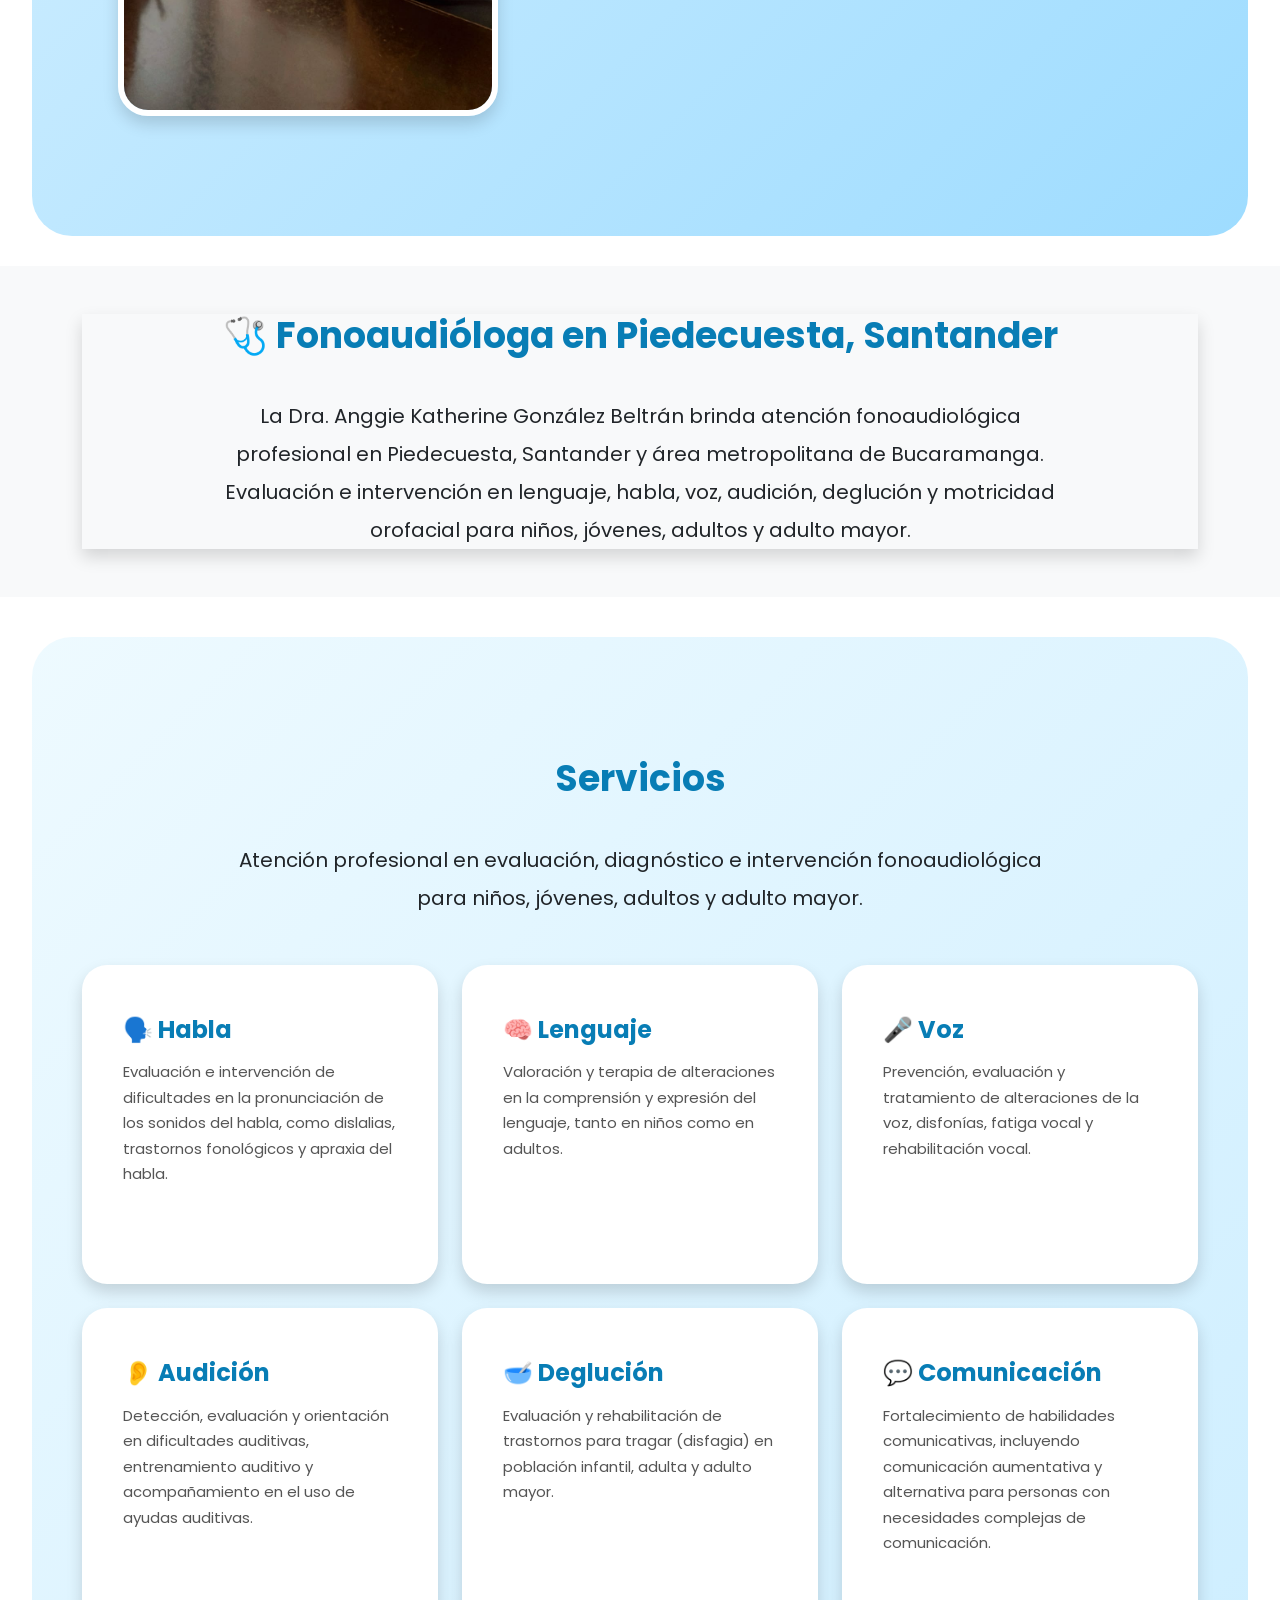
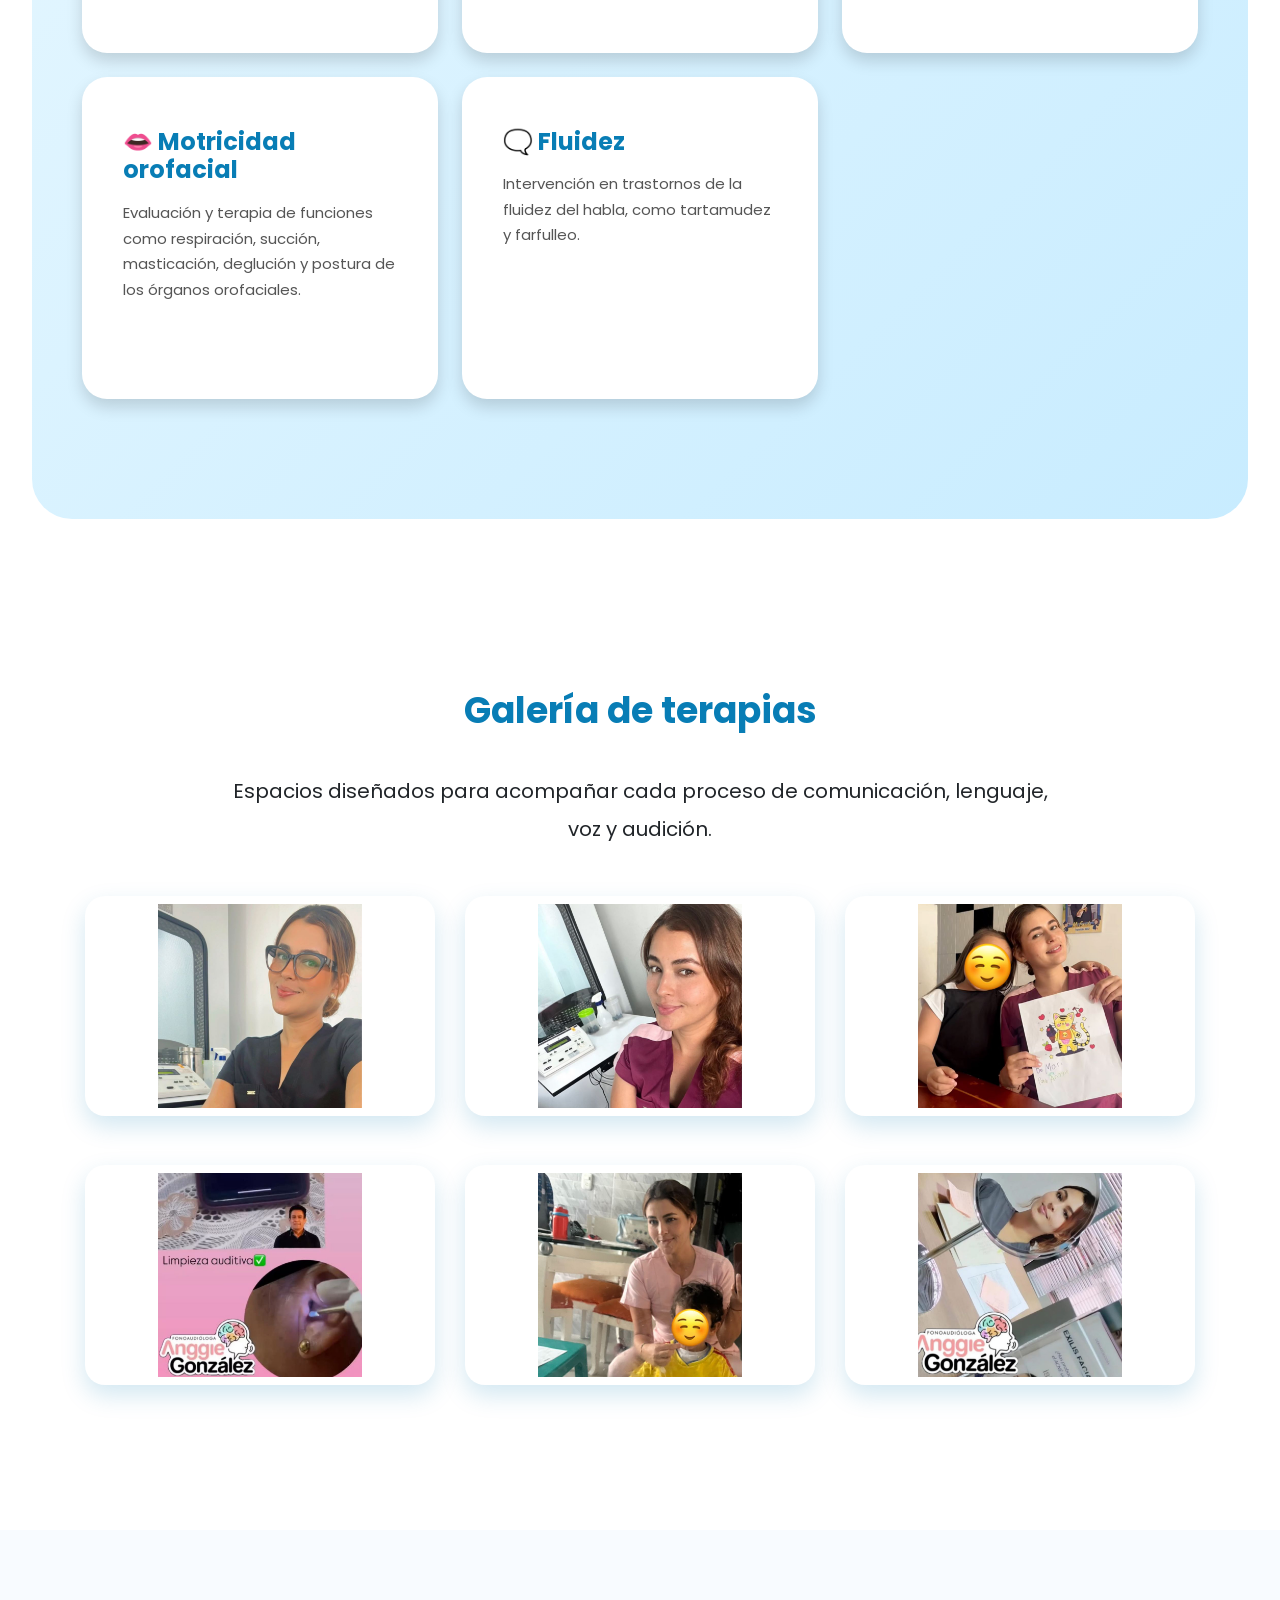
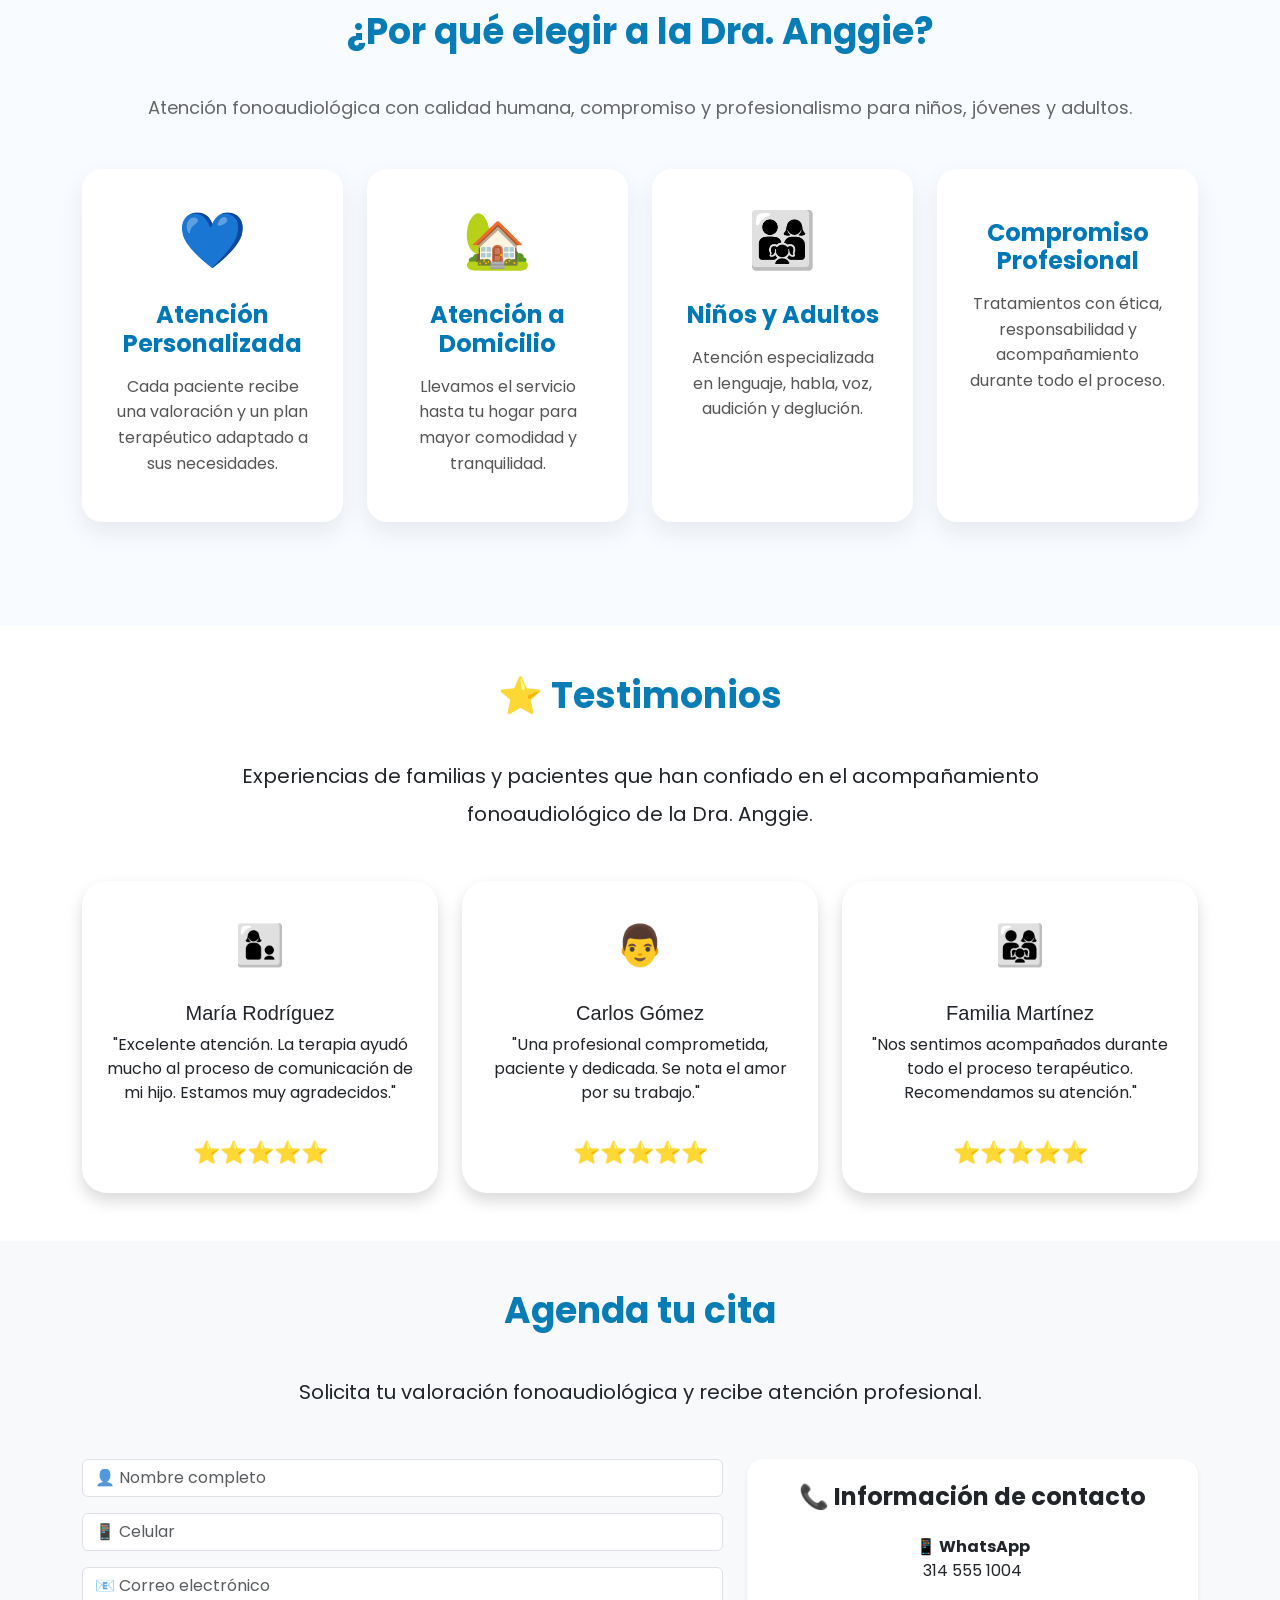
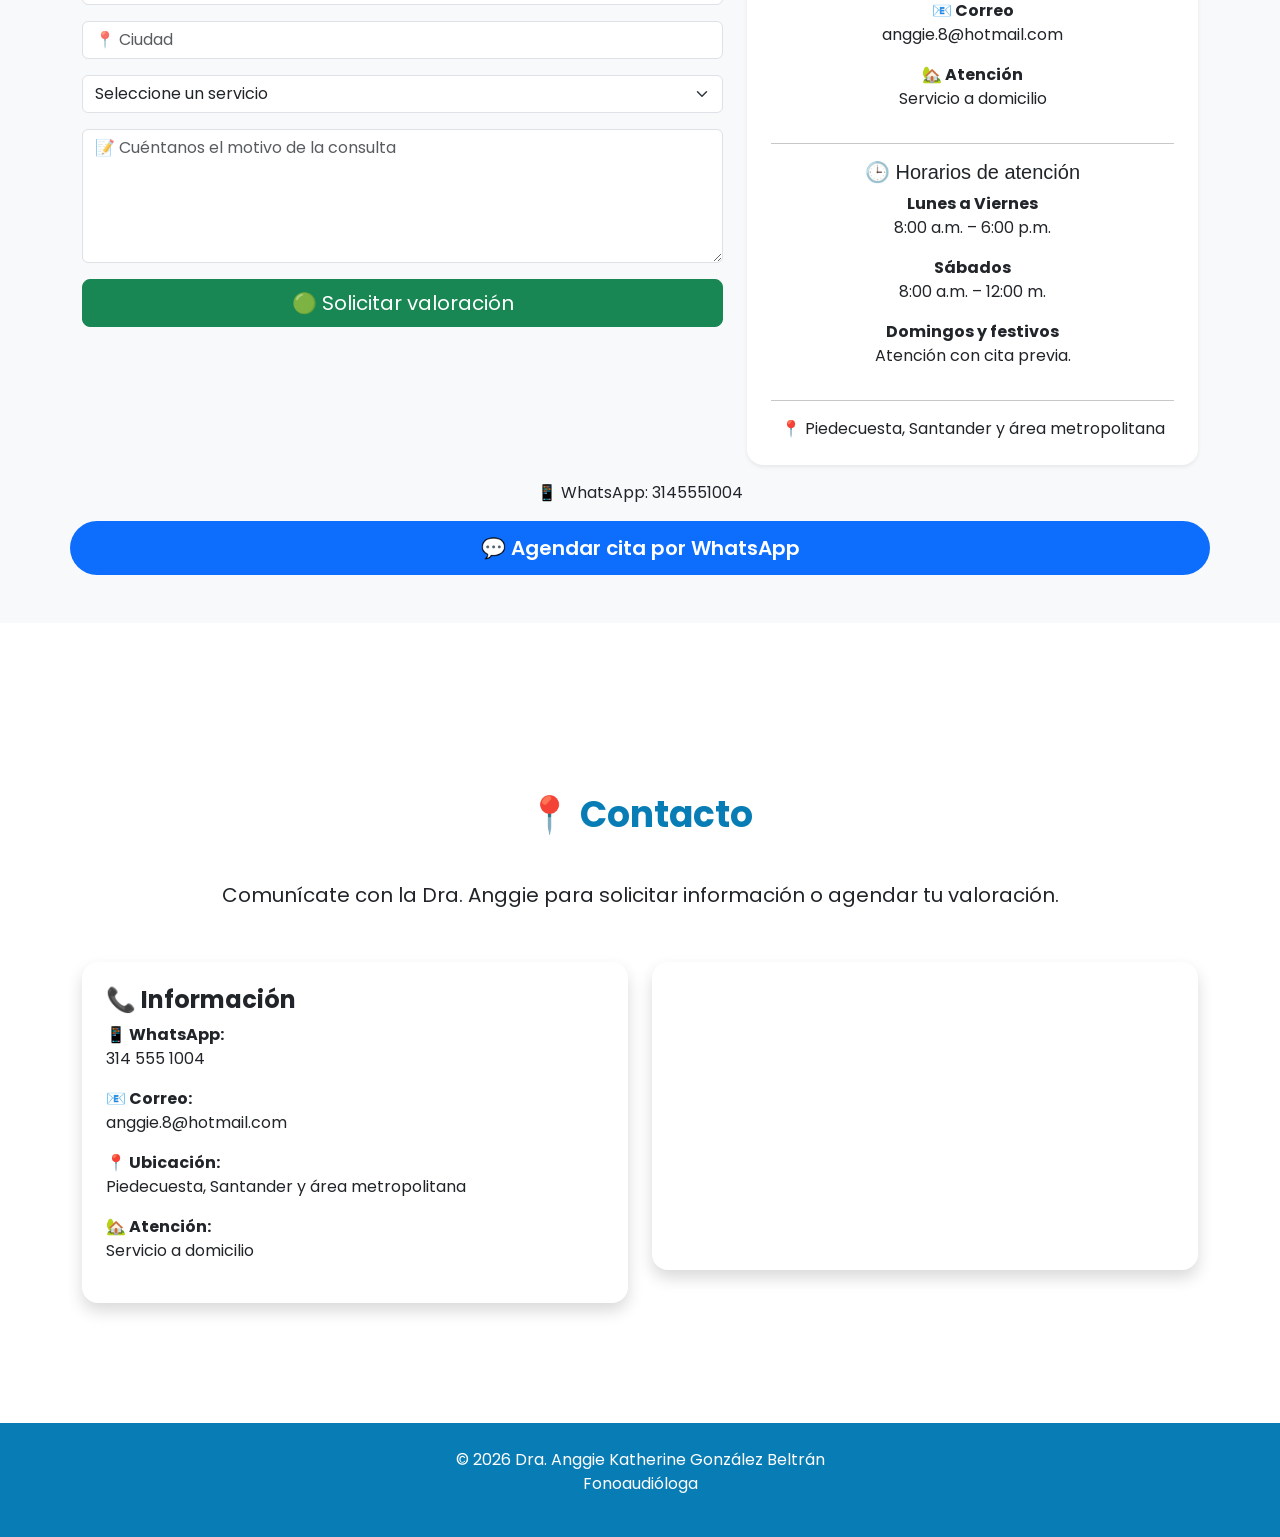
==== commit 2fa699bb: "Mejoro seccion SEO local Piedecuesta" ====
--- a/index.html
+++ b/index.html
@@ -340,35 +340,30 @@
 
 <div class="container">
 
+<div class="seo-card shadow">
+
 <h2 class="titulo text-center">
-Fonoaudióloga en Piedecuesta, Santander
+🩺 Fonoaudióloga en Piedecuesta, Santander
 </h2>
 
-
 <p class="descripcion text-center">
 
-La Dra. Anggie Katherine González Beltrán es fonoaudióloga en Piedecuesta, Santander, especializada en evaluación, diagnóstico e intervención de dificultades de comunicación, lenguaje, habla, voz, audición y deglución.
-
-</p>
-
+La Dra. Anggie Katherine González Beltrán brinda atención fonoaudiológica profesional en Piedecuesta, Santander y área metropolitana de Bucaramanga.
+
+</p>
 
 <p class="descripcion text-center">
 
-Brinda atención profesional personalizada para niños, jóvenes, adultos y adulto mayor, con terapias enfocadas en fortalecer las habilidades comunicativas y mejorar la calidad de vida de cada paciente.
-
-</p>
-
-
-<p class="descripcion text-center">
-
-Servicios de fonoaudiología a domicilio en Piedecuesta y área metropolitana de Bucaramanga.
-
-</p>
-
+Evaluación e intervención en lenguaje, habla, voz, audición, deglución y motricidad orofacial para niños, jóvenes, adultos y adulto mayor.
+
+</p>
+
+</div>
 
 </div>
 
 </section>
+
 
 <!-- SERVICIOS -->
 
